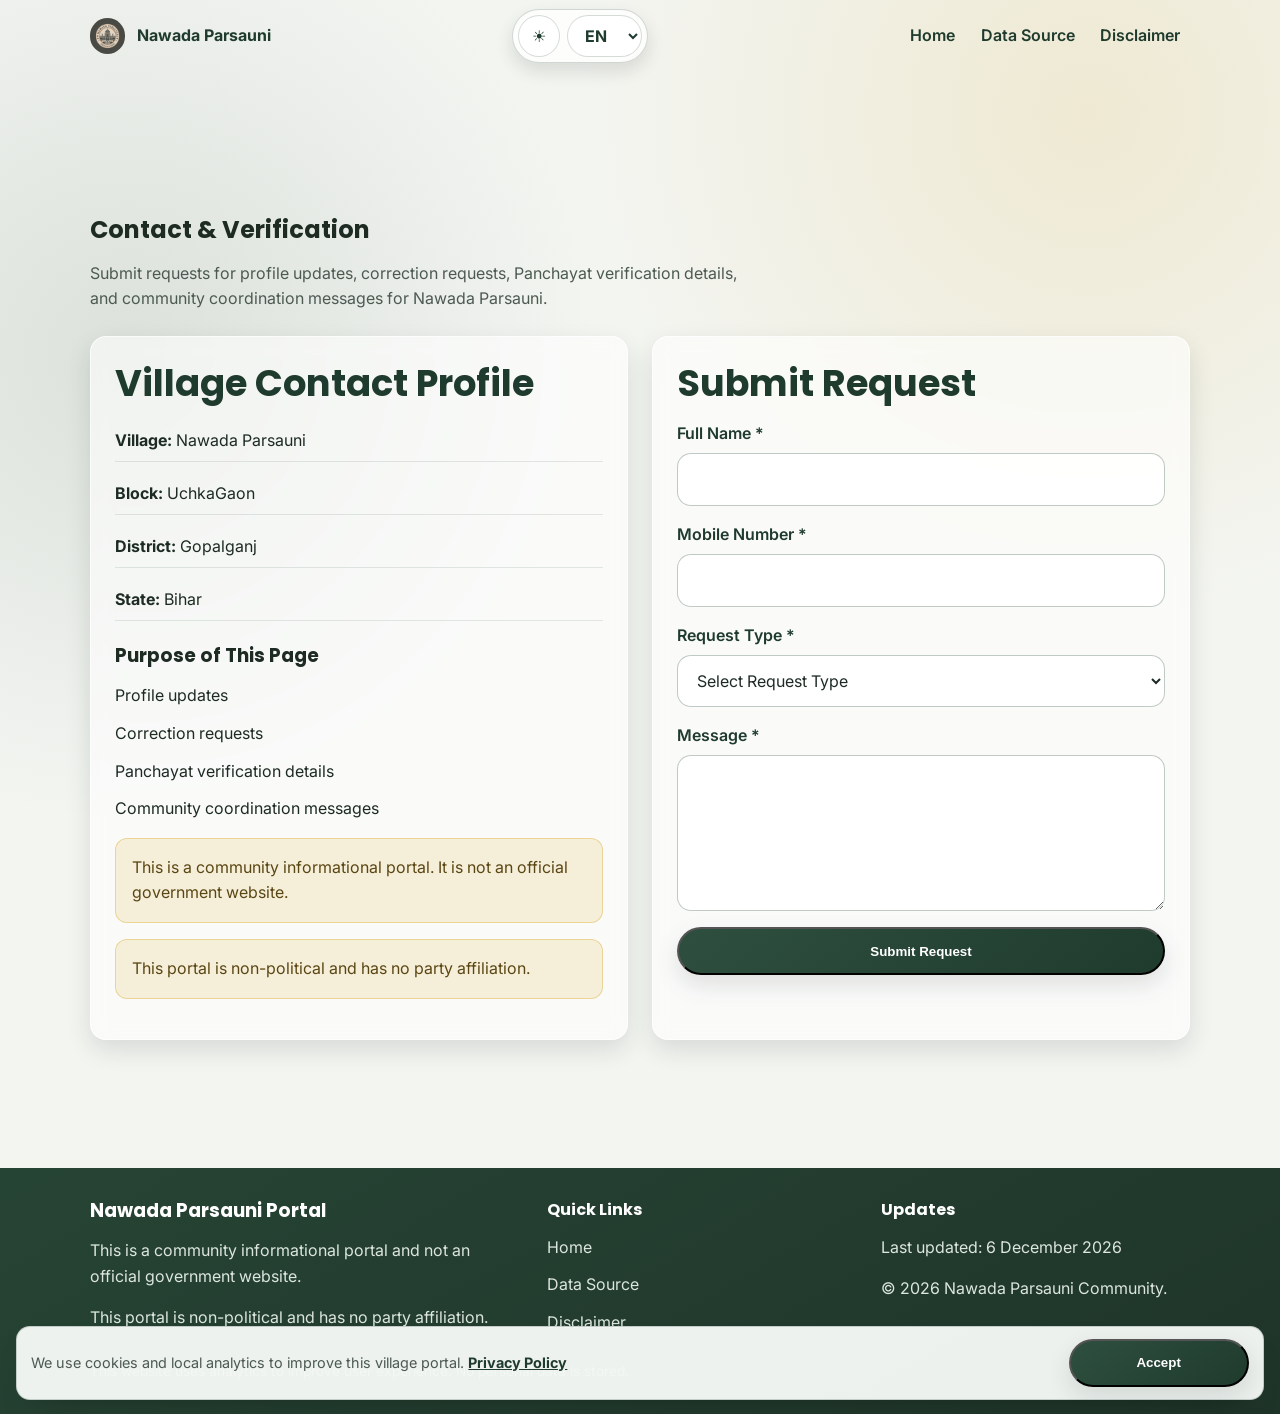
==== contact.html @ aa2d1af4 "Initial upload" ====
<!DOCTYPE html>
<html lang="en">
<head>
  <meta charset="UTF-8" />
  <meta name="viewport" content="width=device-width, initial-scale=1.0" />
  <meta name="description" content="Contact, verification and correction request page for Nawada Parsauni community portal." />
  <meta name="keywords" content="Nawada Parsauni contact, Gram Panchayat update form, UchkaGaon verification" />
  <meta name="author" content="Nawada Parsauni Community Portal" />
  <meta name="theme-color" content="#1f3b2d" />
  <meta property="og:type" content="website" />
  <meta property="og:title" content="Contact and Verification | Nawada Parsauni" />
  <meta property="og:description" content="Contact, verification and correction request page for Nawada Parsauni community portal." />
  <meta property="og:url" content="https://nawada-parsauni.vercel.app/contact.html" />
  <title>Contact and Verification | Nawada Parsauni</title>
  <link rel="manifest" href="manifest.json" />
  <link rel="icon" type="image/png" sizes="192x192" href="icons/icon-192.png" />
  <link rel="apple-touch-icon" href="icons/icon-192.png" />
  <link rel="preconnect" href="https://fonts.googleapis.com" />
  <link rel="preconnect" href="https://fonts.gstatic.com" crossorigin />
  <link href="https://fonts.googleapis.com/css2?family=Inter:wght@400;500;600;700;800&family=Poppins:wght@600;700;800&display=swap" rel="stylesheet" />
  <link rel="stylesheet" href="style.css" />
  <script async src="https://www.googletagmanager.com/gtag/js?id=G-BCLMPK5JNB"></script>
  <script defer src="analytics.js"></script>
</head>
<body class="page-shell loaded">
  <header class="site-header scrolled">
    <nav class="navbar container" aria-label="Main navigation">
      <a class="brand" href="index.html">
        <img class="brand-mark" src="icons/icon-192.png" alt="Nawada Parsauni logo" />
        <span class="brand-text">Nawada Parsauni</span>
      </a>
      <ul class="nav-links sub-nav">
        <li><a href="index.html">Home</a></li>
        <li><a href="datasource.html">Data Source</a></li>
        <li><a href="disclaimer.html">Disclaimer</a></li>
      </ul>
    </nav>
  </header>

  <main class="page-content">
    <section class="section reveal">
      <div class="container">
        <h1>Contact & Verification</h1>
        <p class="section-intro">
          Submit requests for profile updates, correction requests, Panchayat verification details,
          and community coordination messages for Nawada Parsauni.
        </p>

        <div class="contact-layout">
          <article class="glass-card contact-panel">
            <h2>Village Contact Profile</h2>
            <ul class="clean-list detail-list">
              <li><strong>Village:</strong> Nawada Parsauni</li>
              <li><strong>Block:</strong> UchkaGaon</li>
              <li><strong>District:</strong> Gopalganj</li>
              <li><strong>State:</strong> Bihar</li>
            </ul>
            <h3>Purpose of This Page</h3>
            <ul class="clean-list">
              <li>Profile updates</li>
              <li>Correction requests</li>
              <li>Panchayat verification details</li>
              <li>Community coordination messages</li>
            </ul>
            <p class="disclaimer-note">
              This is a community informational portal. It is not an official government website.
            </p>
            <p class="disclaimer-note">This portal is non-political and has no party affiliation.</p>
          </article>

          <article class="glass-card form-card">
            <h2>Submit Request</h2>
            <form
              id="contactRequestForm"
              action="https://formsubmit.co/infonawadaparsauni@gmail.com"
              method="POST"
              data-email-target="infonawadaparsauni@gmail.com"
              novalidate
            >
              <input type="hidden" name="_captcha" value="false" />
              <input type="hidden" name="_subject" value="Nawada Parsauni - Contact & Verification Request" />
              <input type="hidden" name="_template" value="table" />

              <div class="hp-field" aria-hidden="true">
                <label for="websiteField">Website</label>
                <input id="websiteField" name="_website" type="text" tabindex="-1" autocomplete="off" />
              </div>

              <div class="field">
                <label for="fullName">Full Name <span aria-hidden="true">*</span></label>
                <input id="fullName" name="full_name" type="text" required autocomplete="name" minlength="3" maxlength="80" />
              </div>

              <div class="field">
                <label for="mobileNumber">Mobile Number <span aria-hidden="true">*</span></label>
                <input id="mobileNumber" name="mobile_number" type="tel" inputmode="numeric" pattern="[6-9][0-9]{9}" maxlength="10" required autocomplete="tel-national" />
              </div>

              <div class="field">
                <label for="requestType">Request Type <span aria-hidden="true">*</span></label>
                <select id="requestType" name="request_type" required>
                  <option value="">Select Request Type</option>
                  <option value="Profile Update">Profile Update</option>
                  <option value="Correction Request">Correction Request</option>
                  <option value="Panchayat Verification">Panchayat Verification</option>
                </select>
              </div>

              <div class="field">
                <label for="message">Message <span aria-hidden="true">*</span></label>
                <textarea id="message" name="message" rows="5" required minlength="15" maxlength="1200"></textarea>
              </div>

              <button class="btn btn-primary submit-btn" type="submit">Submit Request</button>
              <p id="formStatus" class="form-status" aria-live="polite"></p>
            </form>
          </article>
        </div>
      </div>
    </section>
  </main>

  <footer class="site-footer">
    <div class="container footer-grid">
      <div>
        <h3>Nawada Parsauni Portal</h3>
        <p>This is a community informational portal and not an official government website.</p>
        <p>This portal is non-political and has no party affiliation.</p>
      </div>
      <div>
        <h4>Quick Links</h4>
        <ul class="clean-list">
          <li><a href="index.html">Home</a></li>
          <li><a href="datasource.html">Data Source</a></li>
          <li><a href="disclaimer.html">Disclaimer</a></li>
        </ul>
      </div>
      <div>
        <h4>Updates</h4>
        <p>Last updated: <span id="lastUpdated">March 2, 2026</span></p>
        <p>&copy; <span id="year"></span> Nawada Parsauni Community.</p>
      </div>
    </div>
      <p class="analytics-note container">This website uses analytics to improve user experience. No personal data is stored.</p>
  </footer>
  <script src="script.js"></script>
</body>
</html>
---- style.css ----
@import url("https://fonts.googleapis.com/css2?family=Noto+Nastaliq+Urdu:wght@400;600;700&family=Noto+Sans+Devanagari:wght@400;500;700;800&display=swap");

:root {
  --primary: #2e4f3f;
  --primary-dark: #1f3b2d;
  --accent: #d4a017;
  --bg: #f3f5f1;
  --surface: rgba(255, 255, 255, 0.6);
  --text: #1d2b23;
  --text-soft: #4c5a52;
  --border: rgba(46, 79, 63, 0.2);
  --shadow: 0 10px 24px rgba(19, 30, 24, 0.12);
  --radius-lg: 24px;
  --radius-md: 16px;
  --space-1: 0.5rem;
  --space-2: 0.75rem;
  --space-3: 1rem;
  --space-4: 1.5rem;
  --space-5: 2rem;
  --space-6: 3rem;
  --transition: 280ms ease;
  --ui-control-bg: rgba(255, 255, 255, 0.78);
  --ui-control-border: rgba(46, 79, 63, 0.22);
}

*,
*::before,
*::after {
  box-sizing: border-box;
}

html {
  scroll-behavior: smooth;
}

body {
  margin: 0;
  font-family: "Inter", sans-serif;
  font-size: 16px;
  line-height: 1.6;
  color: var(--text);
  background:
    radial-gradient(circle at 85% 8%, rgba(212, 160, 23, 0.14), transparent 30%),
    radial-gradient(circle at 10% 25%, rgba(46, 79, 63, 0.12), transparent 30%),
    var(--bg);
  opacity: 0;
  transform: translateY(12px);
  transition: opacity 500ms ease, transform 500ms ease, background-color 420ms ease, color 420ms ease;
  padding-bottom: 78px;
}

html[lang="hi"] body {
  font-family: "Noto Sans Devanagari", "Inter", sans-serif;
}

html[lang="ur"] body {
  font-family: "Noto Nastaliq Urdu", "Inter", sans-serif;
  line-height: 1.9;
}

html[lang="ur"] h1,
html[lang="ur"] h2,
html[lang="ur"] h3,
html[lang="ur"] h4 {
  font-family: "Noto Nastaliq Urdu", "Inter", sans-serif;
}

html[dir="rtl"] .navbar,
html[dir="rtl"] .nav-links,
html[dir="rtl"] .hero-cta,
html[dir="rtl"] .footer-grid,
html[dir="rtl"] .contact-layout,
html[dir="rtl"] .service-detail-grid,
html[dir="rtl"] .services-grid {
  direction: rtl;
}

html[dir="rtl"] .nav-links {
  padding-right: 0;
}

html[dir="rtl"] .detail-list,
html[dir="rtl"] .clean-list {
  padding-right: 1.2rem;
  padding-left: 0;
}

body.loaded {
  opacity: 1;
  transform: translateY(0);
}

h1,
h2,
h3,
h4 {
  margin: 0 0 var(--space-3);
  font-family: "Poppins", sans-serif;
  line-height: 1.2;
}

p {
  margin: 0 0 var(--space-3);
  color: var(--text-soft);
}

a {
  color: inherit;
}

.container {
  width: min(1100px, 92vw);
  margin-inline: auto;
}

.skip-link {
  position: absolute;
  left: -9999px;
  top: 0;
  background: #fff;
  color: #000;
  padding: 0.75rem 1rem;
  z-index: 1000;
}

.skip-link:focus {
  left: 0.5rem;
  top: 0.5rem;
}

.site-header {
  position: sticky;
  top: 0;
  z-index: 200;
  transition: background-color var(--transition), box-shadow var(--transition), border-color var(--transition);
}

.site-header.scrolled {
  background: rgba(243, 245, 241, 0.88);
  border-bottom: 1px solid var(--border);
  box-shadow: 0 8px 20px rgba(20, 35, 27, 0.08);
  backdrop-filter: blur(10px);
}

.navbar {
  min-height: 72px;
  display: flex;
  align-items: center;
  justify-content: space-between;
  gap: var(--space-3);
}

.brand {
  display: inline-flex;
  align-items: center;
  gap: var(--space-2);
  text-decoration: none;
  font-weight: 700;
}

.brand-mark {
  width: 2.2rem;
  height: 2.2rem;
  border-radius: 50%;
  display: block;
  object-fit: cover;
}

.brand-text {
  color: var(--primary-dark);
}

.menu-toggle {
  width: 48px;
  height: 48px;
  border: 1px solid var(--border);
  border-radius: 12px;
  background: rgba(255, 255, 255, 0.75);
  display: grid;
  gap: 5px;
  place-content: center;
  cursor: pointer;
}

.menu-toggle span {
  width: 18px;
  height: 2px;
  background: var(--primary-dark);
}

.desktop-nav {
  display: none;
}

.ui-controls {
  margin-left: auto;
  display: inline-flex;
  align-items: center;
  gap: 0.45rem;
}

.glass-control {
  padding: 0.3rem;
  border-radius: 999px;
  border: 1px solid var(--ui-control-border);
  background: var(--ui-control-bg);
  box-shadow: 0 8px 18px rgba(15, 26, 20, 0.12);
  backdrop-filter: blur(10px);
}

.theme-toggle {
  width: 42px;
  height: 42px;
  border: 1px solid var(--border);
  border-radius: 999px;
  background: rgba(255, 255, 255, 0.85);
  color: var(--primary-dark);
  display: grid;
  place-items: center;
  cursor: pointer;
  transition: transform 320ms ease, background-color 320ms ease, color 320ms ease, border-color 320ms ease;
}

.theme-toggle:hover,
.theme-toggle:focus-visible {
  transform: translateY(-1px);
}

.theme-icon {
  display: inline-block;
  font-size: 1rem;
  transition: transform 380ms ease;
}

.theme-toggle.dark .theme-icon {
  transform: rotate(200deg) scale(1.04);
}

.language-toggle {
  min-height: 42px;
  border-radius: 999px;
  border: 1px solid var(--border);
  background: rgba(255, 255, 255, 0.88);
  color: var(--primary-dark);
  font: inherit;
  font-weight: 700;
  padding: 0.4rem 0.8rem;
  cursor: pointer;
}

.install-btn {
  min-height: 42px;
  border-radius: 999px;
  border: 1px solid rgba(31, 59, 45, 0.24);
  background: #1f3b2d;
  color: #fff;
  font: inherit;
  font-size: 0.8rem;
  font-weight: 700;
  padding: 0.4rem 0.8rem;
  cursor: pointer;
  transition: transform 240ms ease, box-shadow 240ms ease;
}

.install-btn:hover,
.install-btn:focus-visible {
  transform: translateY(-1px);
  box-shadow: 0 10px 20px -12px rgba(31, 59, 45, 0.7);
}

[data-key],
[data-i18n] {
  transition: opacity 220ms ease, filter 220ms ease;
}

body.lang-switching [data-key],
body.lang-switching [data-i18n] {
  opacity: 0.14;
  filter: blur(0.25px);
}

.mobile-menu {
  position: fixed;
  top: 72px;
  right: 0;
  width: min(84vw, 360px);
  max-height: calc(100vh - 72px);
  overflow-y: auto;
  transform: translateX(110%);
  opacity: 0;
  pointer-events: none;
  background: rgba(243, 245, 241, 0.95);
  border-left: 1px solid var(--border);
  border-bottom-left-radius: 16px;
  backdrop-filter: blur(12px);
  transition: transform var(--transition), opacity var(--transition);
  box-shadow: -12px 18px 34px rgba(20, 35, 27, 0.14);
}

.mobile-menu.open {
  transform: translateX(0);
  opacity: 1;
  pointer-events: auto;
}

.nav-links {
  list-style: none;
  margin: 0;
  padding: 0;
}

.sub-nav {
  display: flex;
  gap: 0.4rem;
  flex-wrap: wrap;
}

.sub-nav a {
  display: inline-flex;
  align-items: center;
  min-height: 40px;
  padding: 0.25rem 0.6rem;
  text-decoration: none;
  border-radius: 10px;
  color: var(--primary-dark);
  font-weight: 600;
}

.sub-nav a:hover,
.sub-nav a:focus-visible {
  background: rgba(46, 79, 63, 0.12);
}

.mobile-menu .nav-links {
  padding: var(--space-2) var(--space-4) var(--space-4);
}

.mobile-menu a {
  display: block;
  min-height: 48px;
  padding: 0.85rem 0;
  text-decoration: none;
  border-bottom: 1px solid rgba(46, 79, 63, 0.08);
  font-weight: 600;
  color: var(--primary-dark);
}

.hero {
  position: relative;
  min-height: 100vh;
  padding: 6.5rem 0 3rem;
  overflow: hidden;
  background: linear-gradient(135deg, #f4f7f3 0%, #e7efe9 48%, #eef4ed 100%);
}

.hero-bg-shape {
  position: absolute;
  border-radius: 50%;
  filter: blur(2px);
  animation: float 11s ease-in-out infinite;
}

.shape-1 {
  width: 220px;
  height: 220px;
  background: rgba(212, 160, 23, 0.2);
  top: 15%;
  left: -60px;
}

.shape-2 {
  width: 260px;
  height: 260px;
  background: rgba(46, 79, 63, 0.17);
  right: -90px;
  top: 18%;
  animation-delay: 1s;
}

.shape-3 {
  width: 140px;
  height: 140px;
  background: rgba(212, 160, 23, 0.12);
  right: 12%;
  bottom: 8%;
  animation-delay: 2s;
}

.hero-content {
  position: relative;
  z-index: 1;
  text-align: center;
}

.eyebrow {
  margin-top: var(--space-6);
  color: var(--accent);
  font-weight: 700;
  text-transform: uppercase;
  letter-spacing: 0.08em;
  font-size: 0.8rem;
}

.hero h1 {
  margin-top: var(--space-3);
  font-size: clamp(2rem, 9vw, 3.7rem);
  color: var(--primary-dark);
}

.subtitle {
  max-width: 58ch;
  margin-inline: auto;
  font-size: clamp(1rem, 3.2vw, 1.15rem);
}

.hero-cta {
  display: flex;
  flex-direction: column;
  gap: var(--space-3);
  align-items: center;
  margin: var(--space-5) 0;
}

.btn {
  min-height: 48px;
  min-width: 180px;
  border-radius: 999px;
  padding: 0.8rem 1.5rem;
  display: inline-flex;
  align-items: center;
  justify-content: center;
  text-decoration: none;
  font-weight: 700;
  transition: transform var(--transition), box-shadow var(--transition), background-color var(--transition);
}

.btn:hover,
.btn:focus-visible {
  transform: translateY(-2px);
}

.btn-primary {
  color: #fff;
  background: linear-gradient(140deg, var(--primary), var(--primary-dark));
  box-shadow: var(--shadow);
}

.btn-outline {
  color: var(--primary-dark);
  border: 1px solid var(--primary);
  background: rgba(255, 255, 255, 0.7);
}

.scroll-indicator {
  display: inline-flex;
  flex-direction: column;
  align-items: center;
  text-decoration: none;
  font-weight: 600;
  color: var(--primary);
}

.dot {
  width: 8px;
  height: 8px;
  border-radius: 50%;
  background: var(--accent);
  margin-top: var(--space-2);
  animation: bounce 1.1s ease-in-out infinite;
}

.section {
  padding: var(--space-6) 0;
}

.search-section {
  padding-top: var(--space-4);
}

.search-panel {
  background: rgba(255, 255, 255, 0.7);
  border: 1px solid rgba(46, 79, 63, 0.15);
  border-radius: var(--radius-md);
  padding: var(--space-4);
  box-shadow: var(--shadow);
  backdrop-filter: blur(10px);
}

.search-label {
  display: inline-block;
  margin-bottom: var(--space-2);
  color: var(--primary-dark);
  font-weight: 700;
}

.search-input-wrap {
  position: relative;
}

.search-icon {
  position: absolute;
  left: 0.9rem;
  top: 50%;
  transform: translateY(-50%);
  opacity: 0.7;
}

.search-input {
  width: 100%;
  min-height: 52px;
  padding: 0.75rem 1rem 0.75rem 2.5rem;
  border-radius: 999px;
  border: 1px solid rgba(46, 79, 63, 0.25);
  background: rgba(255, 255, 255, 0.9);
  color: var(--text);
  font: inherit;
  outline: none;
  transition: border-color var(--transition), box-shadow var(--transition), background-color var(--transition);
}

.search-input:focus {
  border-color: var(--primary);
  box-shadow: 0 0 0 4px rgba(46, 79, 63, 0.14);
  background: #fff;
}

.search-meta {
  margin-top: var(--space-2);
  margin-bottom: 0;
  font-size: 0.92rem;
}

.search-result-count {
  margin-top: var(--space-2);
  margin-bottom: 0;
  font-size: 0.88rem;
  font-weight: 700;
  color: var(--primary);
}

.search-index-grid {
  margin-top: var(--space-3);
  display: grid;
  gap: 0.7rem;
}

.search-index-card {
  padding: 0.85rem 0.95rem;
  border-radius: 12px;
  border: 1px solid rgba(46, 79, 63, 0.18);
  background: rgba(255, 255, 255, 0.78);
  transition: transform var(--transition), box-shadow var(--transition), border-color var(--transition);
}

.search-index-card h3 {
  margin-bottom: 0.25rem;
  font-size: 1rem;
}

.search-index-card p {
  margin-bottom: 0;
  font-size: 0.9rem;
}

.search-index-card:hover {
  transform: translateY(-2px);
  border-color: rgba(46, 79, 63, 0.3);
  box-shadow: 0 10px 20px rgba(20, 35, 27, 0.1);
}

.search-no-results {
  display: none;
  margin-top: var(--space-2);
  color: #a22929;
  font-weight: 700;
}

.search-no-results.visible {
  display: block;
}

.searchable-card.search-hidden {
  display: none !important;
}

.notice-section {
  background: linear-gradient(180deg, rgba(212, 160, 23, 0.08), rgba(46, 79, 63, 0.04));
}

.notice-grid {
  display: grid;
  gap: var(--space-4);
}

.notice-card {
  background: var(--surface);
  border: 1px solid rgba(212, 160, 23, 0.25);
  border-radius: var(--radius-md);
  padding: var(--space-4);
  box-shadow: var(--shadow);
  opacity: 0;
  transform: translateY(18px);
}

.notice-section.in-view .notice-card {
  animation: notice-fade-up 520ms ease forwards;
}

.notice-section.in-view .notice-card:nth-child(2) {
  animation-delay: 90ms;
}

.notice-section.in-view .notice-card:nth-child(3) {
  animation-delay: 180ms;
}

.notice-section.in-view .notice-card:nth-child(4) {
  animation-delay: 270ms;
}

.notice-section.in-view .notice-card:nth-child(5) {
  animation-delay: 360ms;
}

.notice-head {
  display: flex;
  align-items: center;
  justify-content: space-between;
  gap: var(--space-2);
  margin-bottom: var(--space-2);
}

.notice-date {
  display: inline-flex;
  align-items: center;
  min-height: 30px;
  padding: 0.2rem 0.75rem;
  border-radius: 999px;
  font-size: 0.82rem;
  font-weight: 700;
  color: #7a5a10;
  background: rgba(212, 160, 23, 0.22);
  border: 1px solid rgba(212, 160, 23, 0.35);
}

.notice-card h3 {
  margin-bottom: var(--space-2);
}

.notice-card details summary {
  cursor: pointer;
  color: var(--primary);
  font-weight: 700;
}

.notice-download-btn {
  margin-top: var(--space-3);
  width: 100%;
  min-height: 46px;
}

.section h2 {
  font-size: clamp(1.5rem, 5.6vw, 2.3rem);
  color: var(--primary-dark);
}

.section-intro {
  max-width: 65ch;
}

.info-grid,
.stats-grid,
.services-grid,
.split-grid {
  display: grid;
  gap: var(--space-4);
}

.glass-card {
  border-radius: var(--radius-md);
  padding: var(--space-4);
  background: var(--surface);
  border: 1px solid rgba(255, 255, 255, 0.65);
  box-shadow: var(--shadow);
  backdrop-filter: blur(10px);
  transition: transform var(--transition), box-shadow var(--transition);
}

.glass-card:hover {
  transform: translateY(-4px);
  box-shadow: 0 16px 28px rgba(16, 28, 22, 0.16);
}

.stats-section {
  background: linear-gradient(180deg, rgba(46, 79, 63, 0.05), rgba(46, 79, 63, 0));
}

.counter {
  margin: 0;
  font-size: clamp(2rem, 8vw, 2.6rem);
  font-weight: 800;
  color: var(--primary-dark);
}

.service-card {
  text-align: center;
}

.service-link {
  text-decoration: none;
  color: inherit;
}

.icon {
  display: inline-block;
  font-size: 1.8rem;
  margin-bottom: var(--space-2);
  transition: transform var(--transition);
}

.service-card:hover .icon {
  transform: translateY(-3px) scale(1.05);
}

.clean-list {
  margin: 0;
  padding: 0;
  list-style: none;
}

.clean-list li {
  margin-bottom: var(--space-2);
}

.disclaimer-note {
  margin-top: var(--space-3);
  padding: var(--space-3);
  border-radius: 12px;
  background: rgba(212, 160, 23, 0.14);
  border: 1px solid rgba(212, 160, 23, 0.35);
  color: #5a4613;
}

.verification-card {
  border: 1px solid rgba(46, 79, 63, 0.25);
}

.badge {
  display: inline-block;
  margin-bottom: var(--space-4);
  padding: 0.45rem 0.85rem;
  border-radius: 999px;
  background: rgba(46, 79, 63, 0.12);
  color: var(--primary-dark);
  font-weight: 700;
}

.verification-grid {
  display: grid;
  gap: var(--space-4);
}

.seal-area {
  display: grid;
  gap: var(--space-3);
}

.placeholder {
  min-height: 72px;
  border: 1px dashed rgba(46, 79, 63, 0.45);
  border-radius: 12px;
  display: grid;
  place-items: center;
  font-weight: 600;
  color: var(--primary);
  background: rgba(255, 255, 255, 0.45);
}

.site-footer {
  margin-top: var(--space-5);
  padding: var(--space-5) 0;
  color: #e5ebe7;
  background: linear-gradient(150deg, #264434, #1f3429);
}

.footer-grid {
  display: grid;
  gap: var(--space-4);
}

.site-footer h3,
.site-footer h4 {
  color: #fff;
}

.site-footer p,
.site-footer a,
.site-footer li {
  color: #dce6df;
  text-decoration: none;
}

.analytics-note {
  margin-top: 0.75rem;
  margin-bottom: 0;
  font-size: 0.86rem;
  color: #dce6df;
}

.cookie-banner {
  position: fixed;
  left: 16px;
  right: 16px;
  bottom: 14px;
  z-index: 1200;
  display: flex;
  align-items: center;
  justify-content: space-between;
  gap: 12px;
  padding: 0.75rem 0.9rem;
  border-radius: 14px;
  border: 1px solid rgba(31, 59, 45, 0.2);
  background: rgba(244, 248, 245, 0.97);
  box-shadow: 0 14px 35px -24px rgba(0, 0, 0, 0.5);
  opacity: 0;
  transform: translateY(16px);
  pointer-events: none;
  transition: opacity 260ms ease, transform 260ms ease;
}

.cookie-banner p {
  margin: 0;
  font-size: 0.9rem;
}

.cookie-banner a {
  color: #1f3b2d;
  font-weight: 700;
}

.cookie-banner .cookie-accept-btn {
  flex: 0 0 auto;
  padding: 0.45rem 0.8rem;
}

.cookie-banner.visible {
  opacity: 1;
  transform: translateY(0);
  pointer-events: auto;
}

.site-footer a:hover,
.site-footer a:focus-visible {
  color: #fff;
}

body.dark-mode {
  --primary: #537a69;
  --primary-dark: #c4d8cc;
  --accent: #d9b86d;
  --bg: #121212;
  --surface: rgba(31, 38, 35, 0.72);
  --text: #edf2ee;
  --text-soft: #c4d0c8;
  --border: rgba(142, 173, 158, 0.32);
  --shadow: 0 12px 26px rgba(0, 0, 0, 0.36);
  --ui-control-bg: rgba(29, 34, 32, 0.9);
  --ui-control-border: rgba(142, 173, 158, 0.28);
  background:
    radial-gradient(circle at 85% 8%, rgba(217, 184, 109, 0.1), transparent 30%),
    radial-gradient(circle at 10% 25%, rgba(89, 122, 106, 0.17), transparent 32%),
    #121212;
}

body.dark-mode .site-header.scrolled {
  background: rgba(18, 18, 18, 0.9);
  border-bottom-color: var(--border);
  box-shadow: 0 9px 20px rgba(0, 0, 0, 0.32);
}

body.dark-mode .search-panel,
body.dark-mode .notice-card {
  background: rgba(28, 34, 31, 0.82);
  border-color: rgba(142, 173, 158, 0.24);
}

body.dark-mode .search-index-card {
  background: rgba(23, 29, 26, 0.9);
  border-color: rgba(142, 173, 158, 0.28);
}

body.dark-mode .nearby-card,
body.dark-mode .event-card {
  border-color: rgba(142, 173, 158, 0.3);
}

body.dark-mode .listing-card {
  border-color: rgba(142, 173, 158, 0.34);
}

body.dark-mode .listing-photo-placeholder {
  color: var(--text);
  background:
    linear-gradient(120deg, rgba(83, 122, 105, 0.26), rgba(217, 184, 109, 0.16)),
    rgba(29, 34, 32, 0.9);
}

body.dark-mode .listing-featured-badge {
  color: #f4dfab;
  background: rgba(122, 90, 16, 0.82);
  border-color: rgba(240, 220, 169, 0.3);
}

body.dark-mode .listing-disclaimer {
  color: var(--text-soft);
  background: rgba(83, 122, 105, 0.12);
  border-left-color: rgba(142, 173, 158, 0.62);
}

body.dark-mode .location-icon {
  background: rgba(142, 173, 158, 0.2);
}

body.dark-mode .event-date-badge {
  color: #f0dca9;
  background: rgba(217, 184, 109, 0.2);
  border-color: rgba(217, 184, 109, 0.4);
}

body.dark-mode .calendar-list::before {
  background: rgba(142, 173, 158, 0.32);
}

body.dark-mode .search-input {
  background: rgba(23, 28, 26, 0.92);
  border-color: rgba(142, 173, 158, 0.35);
  color: var(--text);
}

body.dark-mode .search-input:focus {
  box-shadow: 0 0 0 4px rgba(142, 173, 158, 0.16);
}

body.dark-mode .notice-date {
  color: #f0dca9;
  background: rgba(217, 184, 109, 0.2);
  border-color: rgba(217, 184, 109, 0.4);
}

body.dark-mode .hero {
  background: linear-gradient(135deg, #171a19 0%, #1c2320 52%, #151918 100%);
}

body.dark-mode .glass-card,
body.dark-mode .placeholder,
body.dark-mode .menu-toggle,
body.dark-mode .mobile-menu,
body.dark-mode .bottom-menu a,
body.dark-mode .field input,
body.dark-mode .field select,
body.dark-mode .field textarea {
  background: rgba(28, 34, 31, 0.82);
  border-color: rgba(142, 173, 158, 0.24);
  color: var(--text);
}

body.dark-mode .mobile-menu,
body.dark-mode .bottom-menu {
  background: rgba(19, 21, 20, 0.95);
}

body.dark-mode .btn-outline {
  color: var(--text);
  border-color: rgba(142, 173, 158, 0.45);
  background: rgba(29, 34, 32, 0.9);
}

body.dark-mode .site-footer {
  background: linear-gradient(150deg, #161d1a, #101513);
}

body.dark-mode .theme-toggle,
body.dark-mode .language-toggle {
  background: rgba(26, 31, 29, 0.9);
  color: var(--text);
  border-color: rgba(142, 173, 158, 0.35);
}

body.dark-mode .install-btn {
  background: rgba(26, 31, 29, 0.9);
  color: var(--text);
  border-color: rgba(142, 173, 158, 0.35);
}

body.dark-mode .cookie-banner {
  border-color: rgba(142, 173, 158, 0.3);
  background: rgba(16, 21, 19, 0.95);
}

body.dark-mode .cookie-banner a {
  color: #d8eadf;
}

body.dark-mode .brand-text,
body.dark-mode .desktop-nav a,
body.dark-mode .sub-nav a,
body.dark-mode .mobile-menu a,
body.dark-mode .menu-toggle span,
body.dark-mode .bottom-menu a {
  color: var(--text);
}

body.dark-mode .sub-nav a:hover,
body.dark-mode .sub-nav a:focus-visible,
body.dark-mode .desktop-nav a:hover,
body.dark-mode .desktop-nav a:focus-visible,
body.dark-mode .bottom-menu a:hover,
body.dark-mode .bottom-menu a:focus-visible {
  background: rgba(142, 173, 158, 0.16);
}

body.dark-mode .bottom-menu a.active {
  background: linear-gradient(140deg, #3c6754, #29483a);
  color: #fff;
}

.page-shell {
  min-height: 100vh;
  display: grid;
  grid-template-rows: auto 1fr auto;
}

.page-content {
  padding: 6rem 0 3rem;
}

.source-list article + article {
  margin-top: var(--space-4);
}

.source-link {
  color: var(--primary);
  word-break: break-word;
}

.map-card {
  padding: 0.75rem;
}

.map-frame {
  display: block;
  width: 100%;
  min-height: 320px;
  border: 0;
  border-radius: 14px;
}

.contact-layout {
  display: grid;
  gap: var(--space-4);
  margin-top: var(--space-4);
}

.service-page-head h1 {
  margin-bottom: var(--space-2);
  font-size: clamp(1.8rem, 6vw, 2.6rem);
}

.service-detail-grid {
  display: grid;
  gap: var(--space-4);
  margin-top: var(--space-4);
}

.service-detail-card {
  padding: 0;
  overflow: hidden;
}

.card-image {
  display: block;
  width: 100%;
  aspect-ratio: 16 / 10;
  object-fit: cover;
}

.ad-showcase-card {
  display: grid;
  gap: clamp(1rem, 2.4vw, 1.5rem);
  align-items: center;
  padding: clamp(0.85rem, 2vw, 1.1rem);
}

.ad-showcase-media {
  min-width: 0;
}

.ad-showcase-image {
  display: block;
  width: 100%;
  max-height: min(78vh, 900px);
  aspect-ratio: auto;
  object-fit: contain;
  object-position: center;
  margin-inline: auto;
  border-radius: 18px;
  background: linear-gradient(180deg, rgba(46, 79, 63, 0.04), rgba(46, 79, 63, 0.01));
}

.ad-showcase-content {
  min-width: 0;
}

.ad-showcase-content h3 {
  margin-bottom: 0.75rem;
  color: var(--primary-dark);
}

.ad-showcase-content p:last-of-type {
  margin-bottom: 1rem;
}

.ad-showcase-label {
  display: inline-flex;
  margin-bottom: 0.85rem;
  padding: 0.35rem 0.8rem;
  border-radius: 999px;
  background: rgba(212, 160, 23, 0.14);
  border: 1px solid rgba(212, 160, 23, 0.25);
  color: #8a6510;
  font-size: 0.78rem;
  font-weight: 800;
  letter-spacing: 0.06em;
  text-transform: uppercase;
}

.ad-showcase-email {
  display: inline-flex;
  align-items: center;
  min-height: 46px;
  padding: 0.7rem 1rem;
  border-radius: 999px;
  background: linear-gradient(140deg, var(--primary), var(--primary-dark));
  color: #fff;
  text-decoration: none;
  font-weight: 700;
  box-shadow: 0 16px 28px -18px rgba(31, 59, 45, 0.8);
  transition: transform var(--transition), box-shadow var(--transition);
}

.ad-showcase-email:hover,
.ad-showcase-email:focus-visible {
  transform: translateY(-1px);
  box-shadow: 0 18px 30px -18px rgba(31, 59, 45, 0.9);
}

.card-content {
  padding: var(--space-4);
}

.card-content h2 {
  margin-bottom: var(--space-2);
  font-size: clamp(1.2rem, 4.6vw, 1.45rem);
}

.type-badge {
  display: inline-flex;
  align-items: center;
  border-radius: 999px;
  padding: 0.35rem 0.85rem;
  font-size: 0.78rem;
  font-weight: 800;
  letter-spacing: 0.02em;
  text-transform: uppercase;
}

.badge-govt {
  color: #165d2f;
  background: rgba(47, 158, 68, 0.2);
  border: 1px solid rgba(47, 158, 68, 0.4);
}

.badge-private {
  color: #134f9b;
  background: rgba(33, 114, 229, 0.18);
  border: 1px solid rgba(33, 114, 229, 0.35);
}

.badge-religious {
  color: #765100;
  background: rgba(212, 160, 23, 0.22);
  border: 1px solid rgba(212, 160, 23, 0.38);
}

.badge-emergency {
  color: #8d1e1e;
  background: rgba(220, 53, 69, 0.2);
  border: 1px solid rgba(220, 53, 69, 0.4);
}

.meta-icon {
  display: inline-block;
  margin-right: 0.2rem;
  animation: icon-pulse 2.6s ease-in-out infinite;
}

.map-btn {
  margin-top: var(--space-2);
  width: 100%;
  min-height: 52px;
}

.nearby-grid {
  display: grid;
  gap: var(--space-4);
  margin-top: var(--space-4);
}

.nearby-card {
  border-radius: 18px;
  border: 1px solid rgba(46, 79, 63, 0.2);
  position: relative;
  overflow: hidden;
  opacity: 0;
  transform: translateY(18px);
}

.nearby-card::before {
  content: "";
  position: absolute;
  left: 0;
  right: 0;
  top: 0;
  height: 4px;
}

.reveal.in-view .nearby-card {
  animation: reveal-up 520ms ease forwards;
}

.reveal.in-view .nearby-card:nth-child(2) {
  animation-delay: 80ms;
}

.reveal.in-view .nearby-card:nth-child(3) {
  animation-delay: 160ms;
}

.reveal.in-view .nearby-card:nth-child(4) {
  animation-delay: 240ms;
}

.nearby-police::before {
  background: linear-gradient(90deg, #1d64d7, #3d82f1);
}

.nearby-hospital::before {
  background: linear-gradient(90deg, #c92d39, #ec4d5a);
}

.nearby-bank::before {
  background: linear-gradient(90deg, #1f7a3b, #3c9e59);
}

.nearby-railway::before {
  background: linear-gradient(90deg, #b68718, #d9a72c);
}

.location-icon {
  display: inline-grid;
  place-items: center;
  width: 2.9rem;
  height: 2.9rem;
  border-radius: 12px;
  margin-bottom: var(--space-2);
  font-size: 1.35rem;
  background: rgba(46, 79, 63, 0.1);
}

.location-badge {
  margin-bottom: var(--space-2);
}

.badge-police {
  color: #134f9b;
  background: rgba(33, 114, 229, 0.18);
  border: 1px solid rgba(33, 114, 229, 0.35);
}

.badge-hospital {
  color: #8d1e1e;
  background: rgba(220, 53, 69, 0.2);
  border: 1px solid rgba(220, 53, 69, 0.38);
}

.badge-bank {
  color: #165d2f;
  background: rgba(47, 158, 68, 0.2);
  border: 1px solid rgba(47, 158, 68, 0.4);
}

.badge-railway {
  color: #7a5a10;
  background: rgba(212, 160, 23, 0.22);
  border: 1px solid rgba(212, 160, 23, 0.35);
}

.village-calendar .section-intro {
  margin-bottom: var(--space-2);
}

.calendar-month {
  margin-bottom: var(--space-3);
  font-weight: 800;
  color: var(--primary-dark);
  letter-spacing: 0.02em;
}

.calendar-list {
  display: grid;
  gap: var(--space-3);
}

.event-card {
  border-radius: 18px;
  border: 1px solid rgba(46, 79, 63, 0.2);
  display: grid;
  gap: var(--space-2);
  opacity: 0;
  transform: translateY(18px);
}

.reveal.in-view .event-card {
  animation: reveal-up 520ms ease forwards;
}

.reveal.in-view .event-card:nth-child(2) {
  animation-delay: 70ms;
}

.reveal.in-view .event-card:nth-child(3) {
  animation-delay: 140ms;
}

.reveal.in-view .event-card:nth-child(4) {
  animation-delay: 210ms;
}

.reveal.in-view .event-card:nth-child(5) {
  animation-delay: 280ms;
}

.event-date-badge {
  justify-self: start;
  display: inline-flex;
  align-items: center;
  min-height: 34px;
  padding: 0.25rem 0.8rem;
  border-radius: 999px;
  font-size: 0.82rem;
  font-weight: 800;
  color: #7a5a10;
  background: rgba(212, 160, 23, 0.22);
  border: 1px solid rgba(212, 160, 23, 0.35);
}

.event-content h3 {
  margin-bottom: var(--space-2);
}

.event-badge {
  margin-bottom: var(--space-2);
}

.event-gramsabha {
  color: #134f9b;
  background: rgba(33, 114, 229, 0.18);
  border: 1px solid rgba(33, 114, 229, 0.35);
}

.event-festival {
  color: #7a5a10;
  background: rgba(212, 160, 23, 0.22);
  border: 1px solid rgba(212, 160, 23, 0.35);
}

.event-school {
  color: #5c2ca2;
  background: rgba(116, 63, 191, 0.2);
  border: 1px solid rgba(116, 63, 191, 0.35);
}

.event-health {
  color: #8d1e1e;
  background: rgba(220, 53, 69, 0.2);
  border: 1px solid rgba(220, 53, 69, 0.38);
}

.emergency-grid .emergency-card {
  border: 1px solid rgba(220, 53, 69, 0.28);
}

.election-help {
  border-color: rgba(212, 160, 23, 0.35);
}

.service-overview-grid .map-btn + .map-btn {
  margin-top: 0.6rem;
}

.local-listings-section {
  background: linear-gradient(180deg, rgba(46, 79, 63, 0.06), rgba(46, 79, 63, 0.01));
}

.listing-grid {
  display: grid;
  gap: var(--space-4);
  margin-top: var(--space-4);
}

.listing-card {
  padding: 0;
  overflow: hidden;
  position: relative;
  border: 1px solid rgba(46, 79, 63, 0.2);
}

.listing-featured-badge {
  position: absolute;
  top: 0.8rem;
  left: 0.8rem;
  z-index: 1;
  display: inline-flex;
  align-items: center;
  min-height: 30px;
  border-radius: 999px;
  padding: 0.2rem 0.7rem;
  font-size: 0.72rem;
  font-weight: 800;
  letter-spacing: 0.02em;
  color: #7a5a10;
  background: rgba(212, 160, 23, 0.94);
  border: 1px solid rgba(122, 90, 16, 0.28);
}

.listing-photo {
  display: block;
  width: 100%;
  aspect-ratio: 16 / 9;
  object-fit: cover;
  background: rgba(46, 79, 63, 0.08);
}

.listing-photo-placeholder {
  display: grid;
  place-items: center;
  color: var(--primary-dark);
  font-weight: 700;
  font-size: 0.92rem;
  background:
    linear-gradient(120deg, rgba(46, 79, 63, 0.12), rgba(212, 160, 23, 0.1)),
    rgba(255, 255, 255, 0.75);
}

.listing-content {
  padding: var(--space-4);
}

.listing-content h3 {
  margin-bottom: var(--space-2);
}

.listing-content p:last-child {
  margin-bottom: 0;
}

.listing-badge-category {
  color: #134f9b;
  background: rgba(33, 114, 229, 0.14);
  border: 1px solid rgba(33, 114, 229, 0.3);
}

.listing-disclaimer {
  margin-top: var(--space-4);
  margin-bottom: 0;
  padding: 0.65rem 0.9rem;
  border-left: 4px solid rgba(46, 79, 63, 0.6);
  border-radius: 10px;
  background: rgba(46, 79, 63, 0.07);
  font-size: 0.92rem;
  color: var(--text-soft);
}

.contact-panel h3 {
  margin-top: var(--space-4);
}

.detail-list li {
  padding: 0.45rem 0;
  border-bottom: 1px solid rgba(46, 79, 63, 0.12);
}

.form-card form {
  display: grid;
  gap: var(--space-3);
}

.field {
  display: grid;
  gap: 0.4rem;
}

.field label {
  color: var(--primary-dark);
  font-weight: 600;
}

.field input,
.field select,
.field textarea {
  width: 100%;
  min-height: 52px;
  border-radius: 14px;
  border: 1px solid rgba(46, 79, 63, 0.3);
  background: rgba(255, 255, 255, 0.9);
  color: var(--text);
  font: inherit;
  padding: 0.8rem 0.95rem;
  outline: none;
  transition: border-color var(--transition), box-shadow var(--transition);
}

.field textarea {
  min-height: 120px;
  resize: vertical;
}

.field input:focus,
.field select:focus,
.field textarea:focus {
  border-color: var(--primary);
  box-shadow: 0 0 0 3px rgba(46, 79, 63, 0.16);
}

.submit-btn {
  width: 100%;
}

.hp-field {
  position: absolute;
  left: -10000px;
  width: 1px;
  height: 1px;
  overflow: hidden;
}

.form-status {
  margin: 0;
  min-height: 1.4rem;
  font-weight: 600;
}

.form-status.success {
  color: #1f5a3e;
}

.form-status.error {
  color: #a22929;
}

.bottom-menu {
  position: fixed;
  bottom: 0;
  left: 0;
  right: 0;
  z-index: 250;
  display: flex;
  gap: 0.25rem;
  overflow-x: auto;
  padding: 0.45rem 0.4rem calc(0.45rem + env(safe-area-inset-bottom));
  background: rgba(243, 245, 241, 0.95);
  border-top: 1px solid var(--border);
  backdrop-filter: blur(10px);
}

.bottom-menu a {
  flex: 0 0 auto;
  min-height: 48px;
  min-width: 92px;
  padding: 0.75rem 0.8rem;
  border-radius: 10px;
  text-decoration: none;
  color: var(--primary-dark);
  font-weight: 700;
  font-size: 0.9rem;
  text-align: center;
  background: rgba(255, 255, 255, 0.8);
  border: 1px solid rgba(46, 79, 63, 0.15);
}

.bottom-menu a:hover,
.bottom-menu a:focus-visible {
  background: rgba(46, 79, 63, 0.12);
}

.bottom-menu a.active {
  background: linear-gradient(140deg, #2e4f3f, #1f3b2d);
  color: #fff;
}

.reveal {
  opacity: 0;
  transform: translateY(20px);
  transition: opacity 500ms ease, transform 500ms ease;
}

.reveal.in-view {
  opacity: 1;
  transform: translateY(0);
}

@media (min-width: 768px) {
  body {
    padding-bottom: 0;
  }

  .menu-toggle,
  .mobile-menu {
    display: none;
  }

  .bottom-menu {
    display: none;
  }

  .desktop-nav {
    display: flex;
    gap: var(--space-3);
    align-items: center;
  }

  .ui-controls {
    margin-left: 0;
    margin-right: var(--space-2);
  }

  .desktop-nav a {
    text-decoration: none;
    color: var(--primary-dark);
    min-height: 42px;
    padding: 0.4rem 0.75rem;
    border-radius: 10px;
    font-weight: 600;
  }

  .desktop-nav a:hover,
  .desktop-nav a:focus-visible {
    background: rgba(46, 79, 63, 0.12);
  }

  .hero-cta {
    flex-direction: row;
    justify-content: center;
  }

  .info-grid,
  .stats-grid {
    grid-template-columns: repeat(2, minmax(0, 1fr));
  }

  .notice-grid {
    grid-template-columns: repeat(2, minmax(0, 1fr));
  }

  .search-index-grid {
    grid-template-columns: repeat(2, minmax(0, 1fr));
  }

  .nearby-grid {
    grid-template-columns: repeat(2, minmax(0, 1fr));
  }

  .listing-grid {
    grid-template-columns: repeat(2, minmax(0, 1fr));
  }

  .calendar-list {
    position: relative;
    gap: var(--space-4);
  }

  .calendar-list::before {
    content: "";
    position: absolute;
    left: 84px;
    top: 10px;
    bottom: 10px;
    width: 2px;
    background: rgba(46, 79, 63, 0.22);
  }

  .event-card {
    grid-template-columns: 150px 1fr;
    align-items: start;
  }

  .event-date-badge {
    justify-self: center;
    position: relative;
    z-index: 1;
  }

  .services-grid {
    grid-template-columns: repeat(3, minmax(0, 1fr));
  }

  .split-grid,
  .verification-grid,
  .contact-layout {
    grid-template-columns: repeat(2, minmax(0, 1fr));
  }

  .ad-showcase-card {
    grid-template-columns: minmax(0, 1.05fr) minmax(0, 0.95fr);
  }

  .ad-showcase-card.reverse-layout {
    grid-template-columns: minmax(0, 0.95fr) minmax(0, 1.05fr);
  }

  .ad-showcase-card.reverse-layout .ad-showcase-media {
    order: 2;
  }

  .ad-showcase-card.reverse-layout .ad-showcase-content {
    order: 1;
  }

  .service-detail-grid {
    grid-template-columns: repeat(2, minmax(0, 1fr));
  }

  .service-overview-grid {
    grid-template-columns: repeat(2, minmax(0, 1fr));
  }

  .footer-grid {
    grid-template-columns: 1.4fr 1fr 1fr;
  }

  .submit-btn {
    width: auto;
  }
}

@media (min-width: 1024px) {
  .info-grid,
  .stats-grid {
    grid-template-columns: repeat(4, minmax(0, 1fr));
  }

  .notice-grid {
    grid-template-columns: repeat(3, minmax(0, 1fr));
  }

  .search-index-grid {
    grid-template-columns: repeat(4, minmax(0, 1fr));
  }

  .nearby-grid {
    grid-template-columns: repeat(4, minmax(0, 1fr));
  }

  .listing-grid {
    grid-template-columns: repeat(3, minmax(0, 1fr));
  }

  .service-detail-grid {
    grid-template-columns: repeat(3, minmax(0, 1fr));
  }

  .service-overview-grid {
    grid-template-columns: repeat(3, minmax(0, 1fr));
  }

  .emergency-grid .election-help {
    grid-column: span 3;
  }
}

@media (max-width: 640px) {
  .cookie-banner {
    flex-direction: column;
    align-items: flex-start;
  }

  .cookie-banner .cookie-accept-btn {
    width: 100%;
  }

}

@keyframes float {
  0%,
  100% {
    transform: translateY(0);
  }
  50% {
    transform: translateY(-14px);
  }
}

@keyframes bounce {
  0%,
  100% {
    transform: translateY(0);
    opacity: 0.8;
  }
  50% {
    transform: translateY(6px);
    opacity: 1;
  }
}

@keyframes icon-pulse {
  0%,
  100% {
    transform: translateY(0);
    opacity: 1;
  }
  50% {
    transform: translateY(-2px);
    opacity: 0.8;
  }
}

@keyframes notice-fade-up {
  from {
    opacity: 0;
    transform: translateY(18px);
  }
  to {
    opacity: 1;
    transform: translateY(0);
  }
}

@keyframes reveal-up {
  from {
    opacity: 0;
    transform: translateY(18px);
  }
  to {
    opacity: 1;
    transform: translateY(0);
  }
}
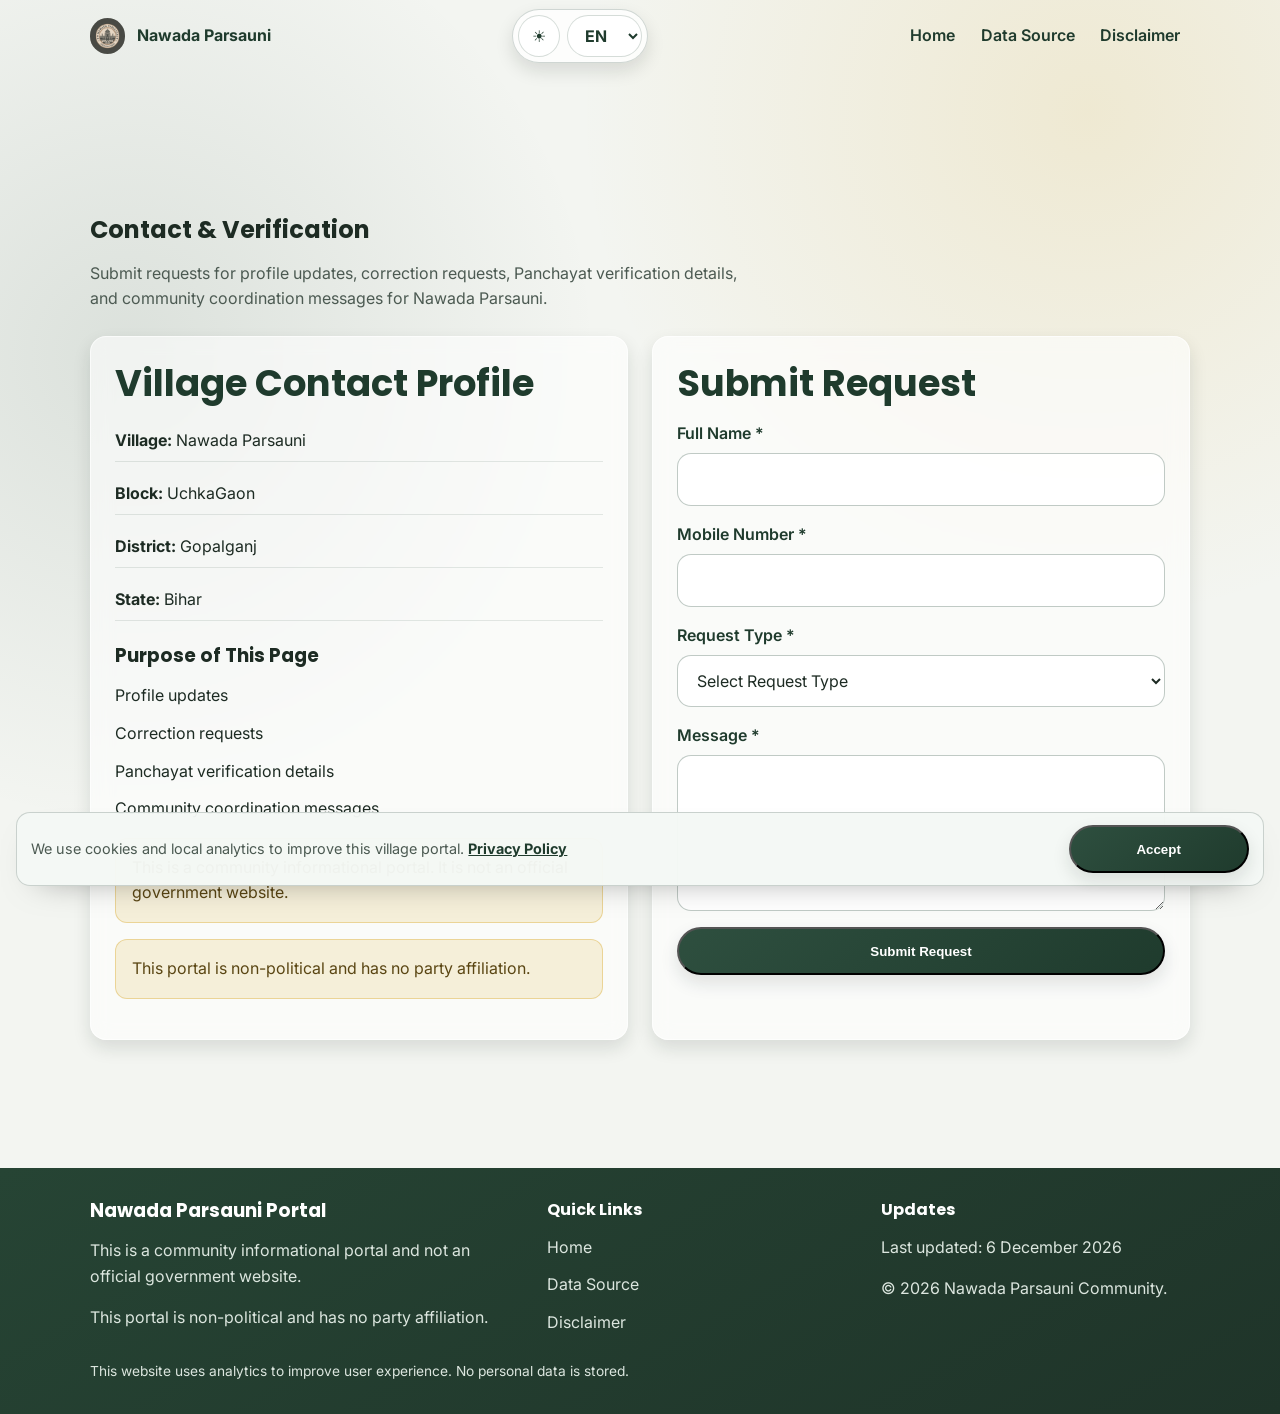
==== commit eec2ae4b: "Fixed the slow webpage respone" ====
--- a/contact.html
+++ b/contact.html
@@ -1,4 +1,4 @@
-<!DOCTYPE html>
+﻿<!DOCTYPE html>
 <html lang="en">
 <head>
   <meta charset="UTF-8" />
@@ -17,16 +17,16 @@
   <link rel="apple-touch-icon" href="icons/icon-192.png" />
   <link rel="preconnect" href="https://fonts.googleapis.com" />
   <link rel="preconnect" href="https://fonts.gstatic.com" crossorigin />
-  <link href="https://fonts.googleapis.com/css2?family=Inter:wght@400;500;600;700;800&family=Poppins:wght@600;700;800&display=swap" rel="stylesheet" />
+  <link href="https://fonts.googleapis.com/css2?family=Inter:wght@400;600;700&family=Poppins:wght@600;700&display=swap" rel="stylesheet" />
   <link rel="stylesheet" href="style.css" />
-  <script async src="https://www.googletagmanager.com/gtag/js?id=G-BCLMPK5JNB"></script>
+  <script async src="https://www.googletagmanager.com/gtag/js?id=G-DKXYLMYQXK"></script>
   <script defer src="analytics.js"></script>
 </head>
 <body class="page-shell loaded">
   <header class="site-header scrolled">
     <nav class="navbar container" aria-label="Main navigation">
       <a class="brand" href="index.html">
-        <img class="brand-mark" src="icons/icon-192.png" alt="Nawada Parsauni logo" />
+        <img class="brand-mark" src="icons/icon-192.png" alt="Nawada Parsauni logo" width="40" height="40" decoding="async" />
         <span class="brand-text">Nawada Parsauni</span>
       </a>
       <ul class="nav-links sub-nav">
@@ -143,7 +143,7 @@
     </div>
       <p class="analytics-note container">This website uses analytics to improve user experience. No personal data is stored.</p>
   </footer>
-  <script src="script.js"></script>
+  <script src="script.js" defer></script>
 </body>
 </html>
 
--- a/style.css
+++ b/style.css
@@ -1,5 +1,3 @@
-@import url("https://fonts.googleapis.com/css2?family=Noto+Nastaliq+Urdu:wght@400;600;700&family=Noto+Sans+Devanagari:wght@400;500;700;800&display=swap");
-
 :root {
   --primary: #2e4f3f;
   --primary-dark: #1f3b2d;
@@ -9,7 +7,7 @@
   --text: #1d2b23;
   --text-soft: #4c5a52;
   --border: rgba(46, 79, 63, 0.2);
-  --shadow: 0 10px 24px rgba(19, 30, 24, 0.12);
+  --shadow: 0 8px 18px rgba(19, 30, 24, 0.12);
   --radius-lg: 24px;
   --radius-md: 16px;
   --space-1: 0.5rem;
@@ -43,9 +41,7 @@
     radial-gradient(circle at 85% 8%, rgba(212, 160, 23, 0.14), transparent 30%),
     radial-gradient(circle at 10% 25%, rgba(46, 79, 63, 0.12), transparent 30%),
     var(--bg);
-  opacity: 0;
-  transform: translateY(12px);
-  transition: opacity 500ms ease, transform 500ms ease, background-color 420ms ease, color 420ms ease;
+  transition: background-color 420ms ease, color 420ms ease;
   padding-bottom: 78px;
 }
 
@@ -83,11 +79,6 @@
 html[dir="rtl"] .clean-list {
   padding-right: 1.2rem;
   padding-left: 0;
-}
-
-body.loaded {
-  opacity: 1;
-  transform: translateY(0);
 }
 
 h1,
@@ -471,6 +462,8 @@
 
 .section {
   padding: var(--space-6) 0;
+  content-visibility: auto;
+  contain-intrinsic-size: 1px 800px;
 }
 
 .search-section {
@@ -587,6 +580,488 @@
   background: linear-gradient(180deg, rgba(212, 160, 23, 0.08), rgba(46, 79, 63, 0.04));
 }
 
+.section-head {
+  display: flex;
+  flex-direction: column;
+  gap: var(--space-3);
+  align-items: flex-start;
+  justify-content: space-between;
+  margin-bottom: var(--space-4);
+}
+
+.section-head.center {
+  text-align: center;
+  align-items: center;
+}
+
+.quick-contact {
+  background: linear-gradient(180deg, rgba(46, 79, 63, 0.05), rgba(46, 79, 63, 0));
+}
+
+.contact-grid {
+  display: grid;
+  gap: var(--space-4);
+  grid-template-columns: repeat(1, minmax(0, 1fr));
+  margin-top: var(--space-4);
+}
+
+.contact-card {
+  text-align: center;
+  padding: var(--space-4);
+  border-radius: var(--radius-md);
+  background: var(--surface);
+  border: 1px solid rgba(46, 79, 63, 0.2);
+  box-shadow: var(--shadow);
+  transition: transform var(--transition), box-shadow var(--transition);
+}
+
+.contact-card:hover,
+.contact-card:focus-within {
+  transform: translateY(-4px);
+  box-shadow: 0 16px 28px rgba(16, 28, 22, 0.18);
+}
+
+.contact-icon {
+  width: 56px;
+  height: 56px;
+  border-radius: 16px;
+  margin: 0 auto var(--space-3);
+  display: grid;
+  place-items: center;
+  font-size: 1.6rem;
+  background: rgba(46, 79, 63, 0.12);
+  color: var(--primary-dark);
+}
+
+.contact-card h3 {
+  margin-bottom: var(--space-2);
+}
+
+.contact-link {
+  display: inline-block;
+  font-weight: 700;
+  color: var(--primary-dark);
+  text-decoration: none;
+  word-break: break-word;
+}
+
+.contact-link:hover,
+.contact-link:focus-visible {
+  color: var(--primary);
+}
+
+.contact-meta {
+  margin-bottom: 0;
+  font-size: 0.9rem;
+}
+
+.contact-cta {
+  margin-top: var(--space-4);
+  display: flex;
+  justify-content: center;
+}
+
+.contact-cta .btn {
+  min-width: 220px;
+  transition: transform 260ms ease, box-shadow 260ms ease;
+}
+
+.contact-cta .btn:hover,
+.contact-cta .btn:focus-visible {
+  transform: translateY(-2px) scale(1.01);
+  box-shadow: 0 18px 30px -18px rgba(31, 59, 45, 0.9);
+}
+
+.feedback-section {
+  background: linear-gradient(180deg, rgba(46, 79, 63, 0.04), rgba(46, 79, 63, 0));
+}
+
+.feedback-card {
+  max-width: 720px;
+  margin: 0 auto;
+  padding: clamp(1.25rem, 3vw, 2rem);
+  border-radius: var(--radius-lg);
+  background: var(--surface);
+  border: 1px solid rgba(46, 79, 63, 0.2);
+  box-shadow: var(--shadow);
+  display: grid;
+  gap: var(--space-3);
+  text-align: center;
+  justify-items: center;
+}
+
+.feedback-icon {
+  width: 58px;
+  height: 58px;
+  border-radius: 18px;
+  display: grid;
+  place-items: center;
+  font-size: 1.6rem;
+  background: rgba(46, 79, 63, 0.12);
+  color: var(--primary-dark);
+}
+
+.feedback-content h2 {
+  margin-bottom: 0.35rem;
+}
+
+.feedback-content p {
+  margin-bottom: 0;
+}
+
+.star-row {
+  display: inline-flex;
+  gap: 0.3rem;
+}
+
+.star-btn {
+  border: none;
+  background: none;
+  font-size: 1.7rem;
+  color: rgba(212, 160, 23, 0.55);
+  cursor: pointer;
+  transition: transform 180ms ease, color 180ms ease;
+}
+
+.star-btn:hover,
+.star-btn:focus-visible {
+  transform: scale(1.08);
+  color: #d4a017;
+}
+
+.star-btn.active {
+  color: #d4a017;
+}
+
+.star-btn.is-clicked {
+  transform: scale(0.94);
+}
+
+.rating-thanks {
+  margin: 0;
+  min-height: 1.2rem;
+  font-weight: 600;
+  color: #1f5a3e;
+}
+
+.rating-modal {
+  position: fixed;
+  inset: 0;
+  background: rgba(12, 16, 14, 0.6);
+  display: grid;
+  place-items: center;
+  opacity: 0;
+  pointer-events: none;
+  transition: opacity 220ms ease;
+  z-index: 1500;
+  padding: 1.5rem;
+}
+
+.rating-modal.open {
+  opacity: 1;
+  pointer-events: auto;
+}
+
+.rating-modal-card {
+  width: min(420px, 92vw);
+  position: relative;
+  background: rgba(255, 255, 255, 0.96);
+  border-radius: 20px;
+  padding: 1.2rem;
+  box-shadow: 0 22px 42px rgba(0, 0, 0, 0.28);
+  display: grid;
+  gap: 0.9rem;
+  text-align: center;
+}
+
+.rating-stars {
+  display: inline-flex;
+  justify-content: center;
+  gap: 0.35rem;
+}
+
+.rating-star {
+  border: none;
+  background: none;
+  font-size: 2rem;
+  color: rgba(212, 160, 23, 0.4);
+  cursor: pointer;
+  transition: transform 180ms ease, color 180ms ease;
+}
+
+.rating-star:hover,
+.rating-star:focus-visible,
+.rating-star.active {
+  transform: scale(1.08);
+  color: #d4a017;
+}
+
+.rating-submit {
+  width: 100%;
+  border-radius: 14px;
+}
+
+.rating-submit:disabled {
+  opacity: 0.6;
+  cursor: not-allowed;
+  box-shadow: none;
+}
+
+.rating-close {
+  position: absolute;
+  top: 16px;
+  right: 16px;
+  width: 38px;
+  height: 38px;
+  border-radius: 50%;
+  border: none;
+  background: rgba(255, 255, 255, 0.9);
+  color: #1f3b2d;
+  font-size: 1.3rem;
+  cursor: pointer;
+  box-shadow: 0 10px 20px rgba(0, 0, 0, 0.2);
+}
+
+.testimonials-section {
+  background: linear-gradient(180deg, rgba(212, 160, 23, 0.05), rgba(46, 79, 63, 0));
+}
+
+.testimonials-grid {
+  display: grid;
+  gap: var(--space-4);
+  grid-template-columns: repeat(1, minmax(0, 1fr));
+  margin-top: var(--space-4);
+}
+
+.testimonial-card {
+  padding: var(--space-4);
+  border-radius: var(--radius-md);
+  background: var(--surface);
+  border: 1px solid rgba(46, 79, 63, 0.2);
+  box-shadow: var(--shadow);
+  transition: transform var(--transition), box-shadow var(--transition);
+}
+
+.testimonial-card:hover,
+.testimonial-card:focus-within {
+  transform: translateY(-4px);
+  box-shadow: 0 16px 28px rgba(16, 28, 22, 0.18);
+}
+
+.testimonial-head {
+  display: flex;
+  gap: var(--space-3);
+  align-items: center;
+  margin-bottom: var(--space-2);
+}
+
+.testimonial-avatar {
+  width: 52px;
+  height: 52px;
+  border-radius: 16px;
+  display: grid;
+  place-items: center;
+  font-size: 1.4rem;
+  background: rgba(46, 79, 63, 0.12);
+  color: var(--primary-dark);
+}
+
+.testimonial-card h3 {
+  margin-bottom: 0.2rem;
+}
+
+.testimonial-rating {
+  color: #d4a017;
+  font-size: 0.95rem;
+  letter-spacing: 0.08em;
+}
+
+.testimonial-card p {
+  margin-bottom: 0;
+}
+
+.request-section {
+  background: linear-gradient(180deg, rgba(212, 160, 23, 0.06), rgba(46, 79, 63, 0.02));
+}
+
+.request-card {
+  max-width: 680px;
+  margin: 0 auto;
+  padding: var(--space-4);
+  border-radius: var(--radius-lg);
+  background: var(--surface);
+  border: 1px solid rgba(46, 79, 63, 0.2);
+  box-shadow: var(--shadow);
+}
+
+.request-card .submit-btn {
+  width: 100%;
+  border-radius: 14px;
+  font-size: 1rem;
+}
+
+.filter-group {
+  display: flex;
+  flex-wrap: wrap;
+  gap: 0.6rem;
+}
+
+.filter-btn {
+  min-height: 40px;
+  border-radius: 999px;
+  border: 1px solid rgba(46, 79, 63, 0.25);
+  background: rgba(255, 255, 255, 0.85);
+  color: var(--primary-dark);
+  font: inherit;
+  font-weight: 700;
+  padding: 0.35rem 0.95rem;
+  cursor: pointer;
+  transition: transform var(--transition), box-shadow var(--transition), background-color var(--transition), color var(--transition);
+}
+
+.filter-btn:hover,
+.filter-btn:focus-visible {
+  transform: translateY(-1px);
+  box-shadow: 0 8px 16px rgba(16, 28, 22, 0.12);
+}
+
+.filter-btn.active {
+  background: linear-gradient(140deg, var(--primary), var(--primary-dark));
+  color: #fff;
+  border-color: transparent;
+}
+
+.gallery-grid {
+  display: grid;
+  gap: var(--space-4);
+  grid-template-columns: repeat(1, minmax(0, 1fr));
+}
+
+.gallery-item {
+  margin: 0;
+  position: relative;
+  border-radius: 20px;
+  overflow: hidden;
+  background: rgba(255, 255, 255, 0.8);
+  border: 1px solid rgba(46, 79, 63, 0.2);
+  box-shadow: var(--shadow);
+  cursor: zoom-in;
+  transform: translateY(6px);
+  transition: transform var(--transition), box-shadow var(--transition), opacity var(--transition);
+}
+
+.gallery-item img {
+  display: block;
+  width: 100%;
+  height: 100%;
+  aspect-ratio: 4 / 3;
+  object-fit: cover;
+  transition: transform 400ms ease;
+}
+
+.gallery-item figcaption {
+  position: absolute;
+  left: 0;
+  right: 0;
+  bottom: 0;
+  padding: 1rem 1.1rem;
+  color: #fff;
+  background: linear-gradient(180deg, rgba(15, 20, 17, 0), rgba(15, 20, 17, 0.75));
+  display: grid;
+  gap: 0.2rem;
+  opacity: 0;
+  transform: translateY(10px);
+  transition: opacity 320ms ease, transform 320ms ease;
+}
+
+.gallery-item figcaption span {
+  font-weight: 700;
+}
+
+.gallery-item figcaption small {
+  font-size: 0.82rem;
+  color: rgba(255, 255, 255, 0.78);
+}
+
+.gallery-item:hover,
+.gallery-item:focus-within {
+  transform: translateY(0);
+  box-shadow: 0 18px 30px rgba(16, 28, 22, 0.2);
+}
+
+.gallery-item:hover img,
+.gallery-item:focus-within img {
+  transform: scale(1.06);
+}
+
+.gallery-item:hover figcaption,
+.gallery-item:focus-within figcaption {
+  opacity: 1;
+  transform: translateY(0);
+}
+
+.gallery-item.is-hidden {
+  display: none;
+}
+
+.lightbox {
+  position: fixed;
+  inset: 0;
+  background: rgba(10, 12, 11, 0.8);
+  display: grid;
+  place-items: center;
+  opacity: 0;
+  pointer-events: none;
+  transition: opacity 240ms ease;
+  z-index: 1400;
+  padding: 1.5rem;
+}
+
+.lightbox.open {
+  opacity: 1;
+  pointer-events: auto;
+}
+
+.lightbox-content {
+  max-width: min(920px, 92vw);
+  width: 100%;
+  background: rgba(255, 255, 255, 0.95);
+  border-radius: 20px;
+  padding: 1rem;
+  display: grid;
+  gap: 0.75rem;
+  box-shadow: 0 24px 50px rgba(0, 0, 0, 0.35);
+}
+
+.lightbox-content img {
+  width: 100%;
+  height: auto;
+  max-height: 70vh;
+  object-fit: cover;
+  border-radius: 16px;
+}
+
+.lightbox-content p {
+  margin: 0;
+  color: var(--text);
+  font-weight: 600;
+}
+
+.lightbox-close {
+  position: absolute;
+  top: 24px;
+  right: 24px;
+  width: 44px;
+  height: 44px;
+  border-radius: 50%;
+  border: none;
+  background: rgba(255, 255, 255, 0.9);
+  color: #1f3b2d;
+  font-size: 1.6rem;
+  cursor: pointer;
+  box-shadow: 0 10px 20px rgba(0, 0, 0, 0.25);
+}
+
 .notice-grid {
   display: grid;
   gap: var(--space-4);
@@ -763,6 +1238,119 @@
 .seal-area {
   display: grid;
   gap: var(--space-3);
+}
+
+.seal-card {
+  display: grid;
+  gap: var(--space-3);
+  padding: var(--space-3);
+  border-radius: 18px;
+  border: 2px dashed rgba(46, 79, 63, 0.32);
+  background: rgba(255, 255, 255, 0.65);
+  box-shadow: 0 10px 22px rgba(16, 28, 22, 0.08);
+  transition: transform var(--transition), box-shadow var(--transition), border-color var(--transition);
+}
+
+.seal-card:hover {
+  transform: translateY(-3px) scale(1.01);
+  box-shadow: 0 16px 28px rgba(16, 28, 22, 0.14);
+  border-color: rgba(46, 79, 63, 0.5);
+}
+
+.seal-card-head {
+  display: grid;
+  gap: 0.2rem;
+}
+
+.seal-title {
+  font-weight: 700;
+  color: var(--primary-dark);
+}
+
+.seal-subtitle {
+  font-size: 0.85rem;
+  color: var(--text-soft);
+}
+
+.seal-body {
+  display: grid;
+  gap: 0.35rem;
+  min-height: 100px;
+  place-items: center;
+  text-align: center;
+}
+
+.signature-body {
+  padding: 0.5rem 0.25rem;
+  background: rgba(46, 79, 63, 0.06);
+  border-radius: 12px;
+}
+
+.signature-name {
+  font-family: "Poppins", sans-serif;
+  font-size: 1.05rem;
+  font-weight: 700;
+  color: var(--primary-dark);
+  letter-spacing: 0.04em;
+  text-transform: uppercase;
+}
+
+.signature-meta,
+.signature-id {
+  font-size: 0.85rem;
+  color: var(--text-soft);
+}
+
+.stamp-body {
+  padding: 0.6rem 0.4rem;
+  background: rgba(212, 160, 23, 0.08);
+  border-radius: 12px;
+}
+
+.seal-stamp {
+  width: 70px;
+  height: 70px;
+  border-radius: 50%;
+  display: grid;
+  place-items: center;
+  border: 2px solid rgba(46, 79, 63, 0.65);
+  color: var(--primary-dark);
+  font-weight: 800;
+  letter-spacing: 0.08em;
+  background: rgba(255, 255, 255, 0.8);
+  box-shadow: inset 0 0 0 4px rgba(46, 79, 63, 0.1);
+}
+
+.qr-card {
+  align-items: center;
+}
+
+.qr-link {
+  display: inline-flex;
+  align-items: center;
+  justify-content: center;
+  padding: 0.6rem;
+  border-radius: 14px;
+  background: rgba(46, 79, 63, 0.05);
+  transition: transform var(--transition), box-shadow var(--transition);
+}
+
+.qr-link:hover,
+.qr-link:focus-visible {
+  transform: translateY(-2px);
+  box-shadow: 0 10px 18px rgba(16, 28, 22, 0.12);
+}
+
+.qr-image {
+  width: clamp(100px, 12vw, 140px);
+  height: clamp(100px, 12vw, 140px);
+  object-fit: contain;
+}
+
+.qr-caption {
+  margin: 0;
+  font-size: 0.82rem;
+  color: var(--text-soft);
 }
 
 .placeholder {
@@ -863,7 +1451,7 @@
   --text: #edf2ee;
   --text-soft: #c4d0c8;
   --border: rgba(142, 173, 158, 0.32);
-  --shadow: 0 12px 26px rgba(0, 0, 0, 0.36);
+  --shadow: 0 10px 22px rgba(0, 0, 0, 0.34);
   --ui-control-bg: rgba(29, 34, 32, 0.9);
   --ui-control-border: rgba(142, 173, 158, 0.28);
   background:
@@ -1676,6 +2264,23 @@
     grid-template-columns: repeat(2, minmax(0, 1fr));
   }
 
+  .section-head {
+    flex-direction: row;
+    align-items: center;
+  }
+
+  .gallery-grid {
+    grid-template-columns: repeat(2, minmax(0, 1fr));
+  }
+
+  .contact-grid {
+    grid-template-columns: repeat(2, minmax(0, 1fr));
+  }
+
+  .testimonials-grid {
+    grid-template-columns: repeat(2, minmax(0, 1fr));
+  }
+
   .nearby-grid {
     grid-template-columns: repeat(2, minmax(0, 1fr));
   }
@@ -1767,6 +2372,18 @@
     grid-template-columns: repeat(4, minmax(0, 1fr));
   }
 
+  .gallery-grid {
+    grid-template-columns: repeat(3, minmax(0, 1fr));
+  }
+
+  .contact-grid {
+    grid-template-columns: repeat(4, minmax(0, 1fr));
+  }
+
+  .testimonials-grid {
+    grid-template-columns: repeat(4, minmax(0, 1fr));
+  }
+
   .nearby-grid {
     grid-template-columns: repeat(4, minmax(0, 1fr));
   }
@@ -1785,6 +2402,16 @@
 
   .emergency-grid .election-help {
     grid-column: span 3;
+  }
+
+  .seal-area {
+    grid-template-columns: repeat(3, minmax(0, 1fr));
+  }
+}
+
+@media (min-width: 1280px) {
+  .gallery-grid {
+    grid-template-columns: repeat(4, minmax(0, 1fr));
   }
 }
 
@@ -1798,6 +2425,28 @@
     width: 100%;
   }
 
+}
+
+@media (max-width: 768px) {
+  .hero-bg-shape,
+  .dot,
+  .meta-icon {
+    animation: none;
+  }
+}
+
+@media (prefers-reduced-motion: reduce) {
+  html {
+    scroll-behavior: auto;
+  }
+
+  *,
+  *::before,
+  *::after {
+    animation-duration: 1ms !important;
+    animation-iteration-count: 1 !important;
+    transition-duration: 1ms !important;
+  }
 }
 
 @keyframes float {
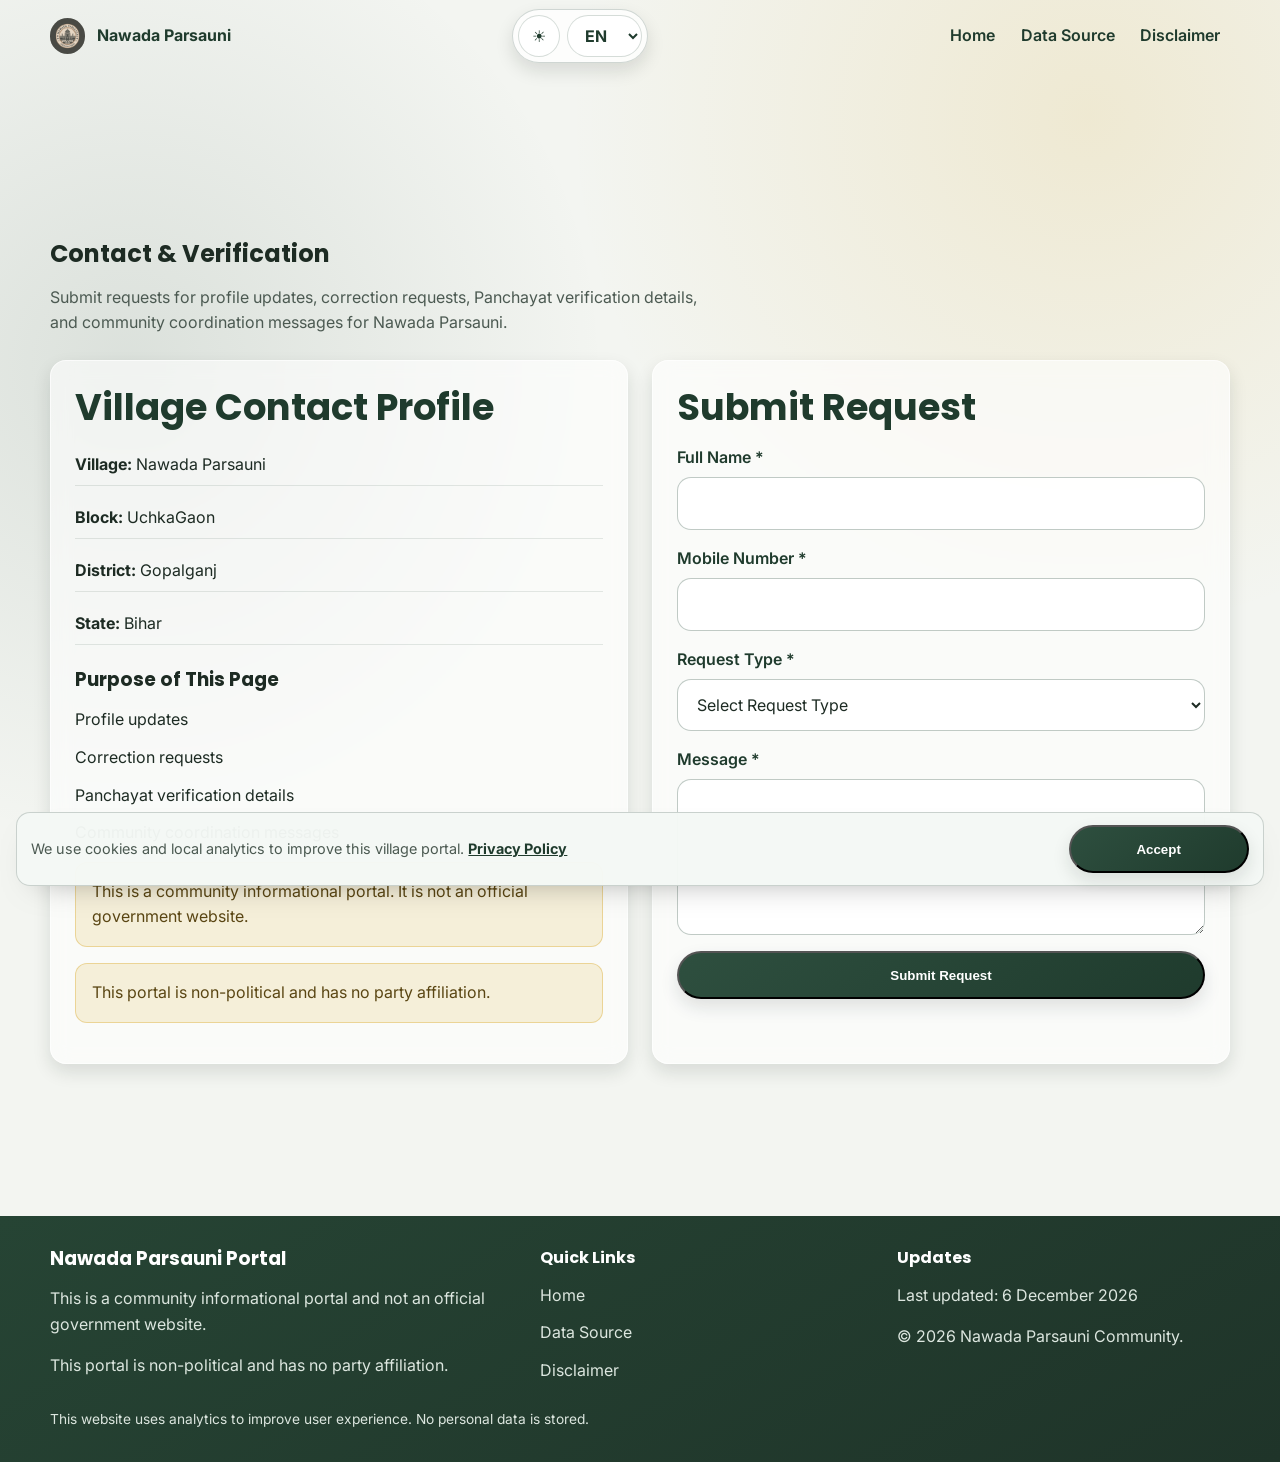
==== commit 5341c187: "Updated wbsite UI and responsive design" ====
--- a/contact.html
+++ b/contact.html
@@ -1,153 +1 @@
-﻿<!DOCTYPE html>
-<html lang="en">
-<head>
-  <meta charset="UTF-8" />
-  <meta name="viewport" content="width=device-width, initial-scale=1.0" />
-  <meta name="description" content="Contact, verification and correction request page for Nawada Parsauni community portal." />
-  <meta name="keywords" content="Nawada Parsauni contact, Gram Panchayat update form, UchkaGaon verification" />
-  <meta name="author" content="Nawada Parsauni Community Portal" />
-  <meta name="theme-color" content="#1f3b2d" />
-  <meta property="og:type" content="website" />
-  <meta property="og:title" content="Contact and Verification | Nawada Parsauni" />
-  <meta property="og:description" content="Contact, verification and correction request page for Nawada Parsauni community portal." />
-  <meta property="og:url" content="https://nawada-parsauni.vercel.app/contact.html" />
-  <title>Contact and Verification | Nawada Parsauni</title>
-  <link rel="manifest" href="manifest.json" />
-  <link rel="icon" type="image/png" sizes="192x192" href="icons/icon-192.png" />
-  <link rel="apple-touch-icon" href="icons/icon-192.png" />
-  <link rel="preconnect" href="https://fonts.googleapis.com" />
-  <link rel="preconnect" href="https://fonts.gstatic.com" crossorigin />
-  <link href="https://fonts.googleapis.com/css2?family=Inter:wght@400;600;700&family=Poppins:wght@600;700&display=swap" rel="stylesheet" />
-  <link rel="stylesheet" href="style.css" />
-  <script async src="https://www.googletagmanager.com/gtag/js?id=G-DKXYLMYQXK"></script>
-  <script defer src="analytics.js"></script>
-</head>
-<body class="page-shell loaded">
-  <header class="site-header scrolled">
-    <nav class="navbar container" aria-label="Main navigation">
-      <a class="brand" href="index.html">
-        <img class="brand-mark" src="icons/icon-192.png" alt="Nawada Parsauni logo" width="40" height="40" decoding="async" />
-        <span class="brand-text">Nawada Parsauni</span>
-      </a>
-      <ul class="nav-links sub-nav">
-        <li><a href="index.html">Home</a></li>
-        <li><a href="datasource.html">Data Source</a></li>
-        <li><a href="disclaimer.html">Disclaimer</a></li>
-      </ul>
-    </nav>
-  </header>
-
-  <main class="page-content">
-    <section class="section reveal">
-      <div class="container">
-        <h1>Contact & Verification</h1>
-        <p class="section-intro">
-          Submit requests for profile updates, correction requests, Panchayat verification details,
-          and community coordination messages for Nawada Parsauni.
-        </p>
-
-        <div class="contact-layout">
-          <article class="glass-card contact-panel">
-            <h2>Village Contact Profile</h2>
-            <ul class="clean-list detail-list">
-              <li><strong>Village:</strong> Nawada Parsauni</li>
-              <li><strong>Block:</strong> UchkaGaon</li>
-              <li><strong>District:</strong> Gopalganj</li>
-              <li><strong>State:</strong> Bihar</li>
-            </ul>
-            <h3>Purpose of This Page</h3>
-            <ul class="clean-list">
-              <li>Profile updates</li>
-              <li>Correction requests</li>
-              <li>Panchayat verification details</li>
-              <li>Community coordination messages</li>
-            </ul>
-            <p class="disclaimer-note">
-              This is a community informational portal. It is not an official government website.
-            </p>
-            <p class="disclaimer-note">This portal is non-political and has no party affiliation.</p>
-          </article>
-
-          <article class="glass-card form-card">
-            <h2>Submit Request</h2>
-            <form
-              id="contactRequestForm"
-              action="https://formsubmit.co/infonawadaparsauni@gmail.com"
-              method="POST"
-              data-email-target="infonawadaparsauni@gmail.com"
-              novalidate
-            >
-              <input type="hidden" name="_captcha" value="false" />
-              <input type="hidden" name="_subject" value="Nawada Parsauni - Contact & Verification Request" />
-              <input type="hidden" name="_template" value="table" />
-
-              <div class="hp-field" aria-hidden="true">
-                <label for="websiteField">Website</label>
-                <input id="websiteField" name="_website" type="text" tabindex="-1" autocomplete="off" />
-              </div>
-
-              <div class="field">
-                <label for="fullName">Full Name <span aria-hidden="true">*</span></label>
-                <input id="fullName" name="full_name" type="text" required autocomplete="name" minlength="3" maxlength="80" />
-              </div>
-
-              <div class="field">
-                <label for="mobileNumber">Mobile Number <span aria-hidden="true">*</span></label>
-                <input id="mobileNumber" name="mobile_number" type="tel" inputmode="numeric" pattern="[6-9][0-9]{9}" maxlength="10" required autocomplete="tel-national" />
-              </div>
-
-              <div class="field">
-                <label for="requestType">Request Type <span aria-hidden="true">*</span></label>
-                <select id="requestType" name="request_type" required>
-                  <option value="">Select Request Type</option>
-                  <option value="Profile Update">Profile Update</option>
-                  <option value="Correction Request">Correction Request</option>
-                  <option value="Panchayat Verification">Panchayat Verification</option>
-                </select>
-              </div>
-
-              <div class="field">
-                <label for="message">Message <span aria-hidden="true">*</span></label>
-                <textarea id="message" name="message" rows="5" required minlength="15" maxlength="1200"></textarea>
-              </div>
-
-              <button class="btn btn-primary submit-btn" type="submit">Submit Request</button>
-              <p id="formStatus" class="form-status" aria-live="polite"></p>
-            </form>
-          </article>
-        </div>
-      </div>
-    </section>
-  </main>
-
-  <footer class="site-footer">
-    <div class="container footer-grid">
-      <div>
-        <h3>Nawada Parsauni Portal</h3>
-        <p>This is a community informational portal and not an official government website.</p>
-        <p>This portal is non-political and has no party affiliation.</p>
-      </div>
-      <div>
-        <h4>Quick Links</h4>
-        <ul class="clean-list">
-          <li><a href="index.html">Home</a></li>
-          <li><a href="datasource.html">Data Source</a></li>
-          <li><a href="disclaimer.html">Disclaimer</a></li>
-        </ul>
-      </div>
-      <div>
-        <h4>Updates</h4>
-        <p>Last updated: <span id="lastUpdated">March 2, 2026</span></p>
-        <p>&copy; <span id="year"></span> Nawada Parsauni Community.</p>
-      </div>
-    </div>
-      <p class="analytics-note container">This website uses analytics to improve user experience. No personal data is stored.</p>
-  </footer>
-  <script src="script.js" defer></script>
-</body>
-</html>
-
-
-
-
-
+﻿<!DOCTYPE html><html lang="en"><head><meta charset="UTF-8"><meta name="viewport" content="width=device-width,initial-scale=1"><meta name="description" content="Contact, verification and correction request page for Nawada Parsauni community portal."><meta name="keywords" content="Nawada Parsauni contact, Gram Panchayat update form, UchkaGaon verification"><meta name="author" content="Nawada Parsauni Community Portal"><meta name="theme-color" content="#1f3b2d"><meta property="og:type" content="website"><meta property="og:title" content="Contact and Verification | Nawada Parsauni"><meta property="og:description" content="Contact, verification and correction request page for Nawada Parsauni community portal."><meta property="og:url" content="https://nawada-parsauni.vercel.app/contact.html"><title>Contact and Verification | Nawada Parsauni</title><link rel="manifest" href="manifest.json"><link rel="icon" type="image/png" sizes="192x192" href="icons/icon-192.png"><link rel="apple-touch-icon" href="icons/icon-192.png"><link rel="preconnect" href="https://fonts.googleapis.com"><link rel="preconnect" href="https://fonts.gstatic.com" crossorigin><link href="https://fonts.googleapis.com/css2?family=Inter:wght@400;600;700&family=Poppins:wght@600;700&display=swap" rel="stylesheet"><link rel="stylesheet" href="style.min.css"><script async src="https://www.googletagmanager.com/gtag/js?id=G-DKXYLMYQXK"></script><script defer="defer" src="analytics.js"></script></head><body class="page-shell loaded"><header class="site-header scrolled"><nav class="navbar container" aria-label="Main navigation"><a class="brand" href="index.html"><img class="brand-mark" src="icons/icon-192.png" alt="Nawada Parsauni logo" width="40" height="40" decoding="async"> <span class="brand-text">Nawada Parsauni</span></a><ul class="nav-links sub-nav"><li><a href="index.html">Home</a></li><li><a href="datasource.html">Data Source</a></li><li><a href="disclaimer.html">Disclaimer</a></li></ul></nav></header><main class="page-content"><section class="section reveal"><div class="container"><h1>Contact & Verification</h1><p class="section-intro">Submit requests for profile updates, correction requests, Panchayat verification details, and community coordination messages for Nawada Parsauni.</p><div class="contact-layout"><article class="glass-card contact-panel"><h2>Village Contact Profile</h2><ul class="clean-list detail-list"><li><strong>Village:</strong> Nawada Parsauni</li><li><strong>Block:</strong> UchkaGaon</li><li><strong>District:</strong> Gopalganj</li><li><strong>State:</strong> Bihar</li></ul><h3>Purpose of This Page</h3><ul class="clean-list"><li>Profile updates</li><li>Correction requests</li><li>Panchayat verification details</li><li>Community coordination messages</li></ul><p class="disclaimer-note">This is a community informational portal. It is not an official government website.</p><p class="disclaimer-note">This portal is non-political and has no party affiliation.</p></article><article class="glass-card form-card"><h2>Submit Request</h2><form id="contactRequestForm" action="https://formsubmit.co/infonawadaparsauni@gmail.com" method="POST" data-email-target="infonawadaparsauni@gmail.com" novalidate><input type="hidden" name="_captcha" value="false"> <input type="hidden" name="_subject" value="Nawada Parsauni - Contact & Verification Request"> <input type="hidden" name="_template" value="table"><div class="hp-field" aria-hidden="true"><label for="websiteField">Website</label> <input id="websiteField" name="_website" tabindex="-1" autocomplete="off"></div><div class="field"><label for="fullName">Full Name <span aria-hidden="true">*</span></label> <input id="fullName" name="full_name" required autocomplete="name" minlength="3" maxlength="80"></div><div class="field"><label for="mobileNumber">Mobile Number <span aria-hidden="true">*</span></label> <input id="mobileNumber" name="mobile_number" type="tel" inputmode="numeric" pattern="[6-9][0-9]{9}" maxlength="10" required autocomplete="tel-national"></div><div class="field"><label for="requestType">Request Type <span aria-hidden="true">*</span></label> <select id="requestType" name="request_type" required><option value="">Select Request Type</option><option value="Profile Update">Profile Update</option><option value="Correction Request">Correction Request</option><option value="Panchayat Verification">Panchayat Verification</option></select></div><div class="field"><label for="message">Message <span aria-hidden="true">*</span></label> <textarea id="message" name="message" rows="5" required minlength="15" maxlength="1200"></textarea></div><button class="btn btn-primary submit-btn" type="submit">Submit Request</button><p id="formStatus" class="form-status" aria-live="polite"></p></form></article></div></div></section></main><footer class="site-footer"><div class="container footer-grid"><div><h3>Nawada Parsauni Portal</h3><p>This is a community informational portal and not an official government website.</p><p>This portal is non-political and has no party affiliation.</p></div><div><h4>Quick Links</h4><ul class="clean-list"><li><a href="index.html">Home</a></li><li><a href="datasource.html">Data Source</a></li><li><a href="disclaimer.html">Disclaimer</a></li></ul></div><div><h4>Updates</h4><p>Last updated: <span id="lastUpdated">March 2, 2026</span></p><p>&copy; <span id="year"></span> Nawada Parsauni Community.</p></div></div><p class="analytics-note container">This website uses analytics to improve user experience. No personal data is stored.</p></footer><script src="script.min.js" defer="defer"></script></body></html>
--- a/style.min.css
+++ b/style.min.css
@@ -0,0 +1 @@
+@keyframes float{0%,to{transform:translateY(0)}50%{transform:translateY(-14px)}}@keyframes bounce{0%,to{transform:translateY(0);opacity:.8}50%{transform:translateY(6px);opacity:1}}@keyframes icon-pulse{0%,to{transform:translateY(0);opacity:1}50%{transform:translateY(-2px);opacity:.8}}@keyframes notice-fade-up{0%{opacity:0;transform:translateY(18px)}to{opacity:1;transform:translateY(0)}}@keyframes reveal-up{0%{opacity:0;transform:translateY(18px)}to{opacity:1;transform:translateY(0)}}:root{--primary:#2e4f3f;--primary-dark:#1f3b2d;--accent:#d4a017;--bg:#f3f5f1;--surface:rgba(255, 255, 255, 0.6);--text:#1d2b23;--text-soft:#4c5a52;--border:rgba(46, 79, 63, 0.2);--shadow:0 8px 18px rgba(19, 30, 24, 0.12);--radius-lg:24px;--radius-md:16px;--space-1:0.5rem;--space-2:0.75rem;--space-3:1rem;--space-4:1.5rem;--space-5:2rem;--space-6:3rem;--transition:280ms ease;--ui-control-bg:rgba(255, 255, 255, 0.78);--ui-control-border:rgba(46, 79, 63, 0.22)}*,::after,::before{box-sizing:border-box}html{scroll-behavior:smooth}body{margin:0;font-family:"Inter",sans-serif;font-size:16px;line-height:1.6;color:var(--text);background:radial-gradient(circle at 85% 8%,rgba(212,160,23,.14),transparent 30%),radial-gradient(circle at 10% 25%,rgba(46,79,63,.12),transparent 30%),var(--bg);transition:background-color 420ms ease,color 420ms ease;padding-bottom:78px}html[lang=hi] body{font-family:"Noto Sans Devanagari","Inter",sans-serif}html[lang=ur] body{line-height:1.9}html[lang=ur] body,html[lang=ur] h1,html[lang=ur] h2,html[lang=ur] h3,html[lang=ur] h4{font-family:"Noto Nastaliq Urdu","Inter",sans-serif}html[dir=rtl] .contact-layout,html[dir=rtl] .footer-grid,html[dir=rtl] .hero-cta,html[dir=rtl] .nav-links,html[dir=rtl] .navbar,html[dir=rtl] .service-detail-grid,html[dir=rtl] .services-grid{direction:rtl}html[dir=rtl] .nav-links{padding-right:0}html[dir=rtl] .clean-list,html[dir=rtl] .detail-list{padding-right:1.2rem;padding-left:0}h1,h2,h3,h4,p{margin:0 0 var(--space-3)}h1,h2,h3,h4{font-family:"Poppins",sans-serif;line-height:1.2}p{color:var(--text-soft)}a{color:inherit}.container{width:min(1180px,calc(100% - 2rem));margin-inline:auto}.skip-link{position:absolute;left:-9999px;top:0;background:#fff;color:#000;padding:.75rem 1rem;z-index:1000}.skip-link:focus{left:.5rem;top:.5rem}.site-header{position:sticky;top:0;z-index:200;transition:background-color var(--transition),box-shadow var(--transition),border-color var(--transition)}.site-header.scrolled{background:rgba(243,245,241,.88);border-bottom:1px solid var(--border);box-shadow:0 8px 20px rgba(20,35,27,.08);backdrop-filter:blur(10px)}.brand,.navbar{align-items:center}.navbar{min-height:72px;display:flex;justify-content:space-between;gap:var(--space-3)}.brand{display:inline-flex;gap:var(--space-2);text-decoration:none;font-weight:700}.brand-mark{width:2.2rem;height:2.2rem;border-radius:50%;display:block;object-fit:cover}.brand-text{color:var(--primary-dark)}.menu-toggle{width:48px;height:48px;border:1px solid var(--border);border-radius:12px;background:rgba(255,255,255,.75);display:grid;gap:5px;place-content:center;cursor:pointer}.menu-toggle span{width:18px;height:2px;background:var(--primary-dark)}.desktop-nav{display:none}.ui-controls{margin-left:auto;display:inline-flex;align-items:center;gap:.45rem}.glass-control{padding:.3rem;border-radius:999px;border:1px solid var(--ui-control-border);background:var(--ui-control-bg);box-shadow:0 8px 18px rgba(15,26,20,.12);backdrop-filter:blur(10px)}.theme-toggle{width:42px;height:42px;border:1px solid var(--border);border-radius:999px;background:rgba(255,255,255,.85);color:var(--primary-dark);display:grid;place-items:center;cursor:pointer;transition:transform 320ms ease,background-color 320ms ease,color 320ms ease,border-color 320ms ease}.theme-toggle:focus-visible,.theme-toggle:hover{transform:translateY(-1px)}.theme-icon{display:inline-block;font-size:1rem;transition:transform 380ms ease}.theme-toggle.dark .theme-icon{transform:rotate(200deg) scale(1.04)}.install-btn,.language-toggle{min-height:42px;border-radius:999px;font:inherit;font-weight:700;padding:.4rem .8rem;cursor:pointer}.language-toggle{border:1px solid var(--border);background:rgba(255,255,255,.88);color:var(--primary-dark)}.install-btn{border:1px solid rgba(31,59,45,.24);background:#1f3b2d;color:#fff;font-size:.8rem;transition:transform 240ms ease,box-shadow 240ms ease}.install-btn:focus-visible,.install-btn:hover{transform:translateY(-1px);box-shadow:0 10px 20px -12px rgba(31,59,45,.7)}[data-i18n],[data-key]{transition:opacity 220ms ease,filter 220ms ease}body.lang-switching [data-i18n],body.lang-switching [data-key]{opacity:.14;filter:blur(.25px)}.mobile-menu{position:fixed;top:72px;right:0;width:min(84vw,360px);max-height:calc(100vh - 72px);overflow-y:auto;transform:translateX(110%);opacity:0;pointer-events:none;background:rgba(243,245,241,.95);border-left:1px solid var(--border);border-bottom-left-radius:16px;backdrop-filter:blur(12px);transition:transform var(--transition),opacity var(--transition);box-shadow:-12px 18px 34px rgba(20,35,27,.14)}.mobile-menu.open{transform:translateX(0);opacity:1;pointer-events:auto}.nav-links{list-style:none;margin:0;padding:0}.sub-nav{display:flex;gap:.4rem;flex-wrap:wrap}.sub-nav a{display:inline-flex;align-items:center;min-height:40px;padding:.25rem .6rem;text-decoration:none;border-radius:10px;color:var(--primary-dark);font-weight:600}.sub-nav a:focus-visible,.sub-nav a:hover{background:rgba(46,79,63,.12)}.mobile-menu .nav-links{padding:var(--space-2) var(--space-4) var(--space-4)}.hero h1,.mobile-menu a{color:var(--primary-dark)}.mobile-menu a{display:block;min-height:48px;padding:.85rem 0;text-decoration:none;border-bottom:1px solid rgba(46,79,63,.08);font-weight:600}.hero{position:relative;min-height:100vh;padding:6.5rem 0 3rem;overflow:hidden;background:linear-gradient(135deg,#f4f7f3 0,#e7efe9 48%,#eef4ed 100%)}.hero-bg-shape{position:absolute;border-radius:50%;filter:blur(2px);animation:float 11s ease-in-out infinite}.shape-1{width:220px;height:220px;background:rgba(212,160,23,.2);top:15%;left:-60px}.shape-2{width:260px;height:260px;background:rgba(46,79,63,.17);right:-90px;top:18%;animation-delay:1s}.shape-3{width:140px;height:140px;background:rgba(212,160,23,.12);right:12%;bottom:8%;animation-delay:2s}.hero-content{position:relative;z-index:1;text-align:center}.eyebrow{margin-top:var(--space-6);color:var(--accent);font-weight:700;text-transform:uppercase;letter-spacing:.08em;font-size:.8rem}.hero h1{margin-top:var(--space-3);font-size:clamp(2rem,9vw,3.7rem)}.subtitle{max-width:58ch;margin-inline:auto;font-size:clamp(1rem,3.2vw,1.15rem)}.btn,.hero-cta{align-items:center}.hero-cta{display:flex;flex-direction:column;gap:var(--space-3);margin:var(--space-5)0}.btn{min-height:48px;min-width:180px;border-radius:999px;padding:.8rem 1.5rem;display:inline-flex;justify-content:center;text-decoration:none;font-weight:700;transition:transform var(--transition),box-shadow var(--transition),background-color var(--transition)}.btn:focus-visible,.btn:hover{transform:translateY(-2px)}.btn-primary{color:#fff;background:linear-gradient(140deg,var(--primary),var(--primary-dark));box-shadow:var(--shadow)}.btn-outline{color:var(--primary-dark);border:1px solid var(--primary);background:rgba(255,255,255,.7)}.scroll-indicator{display:inline-flex;flex-direction:column;align-items:center;text-decoration:none;font-weight:600;color:var(--primary)}.dot{width:8px;height:8px;border-radius:50%;background:var(--accent);margin-top:var(--space-2);animation:bounce 1.1s ease-in-out infinite}.section{padding:clamp(2.4rem,6vw,4.5rem)0;content-visibility:auto;contain-intrinsic-size:1px 800px}.search-section{padding-top:var(--space-4)}.search-panel{background:rgba(255,255,255,.7);border:1px solid rgba(46,79,63,.15);border-radius:var(--radius-md);padding:var(--space-4);box-shadow:var(--shadow);backdrop-filter:blur(10px)}.search-label{display:inline-block;margin-bottom:var(--space-2);color:var(--primary-dark);font-weight:700}.search-input-wrap{position:relative}.search-icon{position:absolute;left:.9rem;top:50%;transform:translateY(-50%);opacity:.7}.search-input{width:100%;min-height:52px;padding:.75rem 1rem .75rem 2.5rem;border-radius:999px;border:1px solid rgba(46,79,63,.25);background:rgba(255,255,255,.9);color:var(--text);font:inherit;outline:0;transition:border-color var(--transition),box-shadow var(--transition),background-color var(--transition)}.search-input:focus{border-color:var(--primary);box-shadow:0 0 0 4px rgba(46,79,63,.14);background:#fff}.search-meta,.search-result-count{margin-top:var(--space-2);margin-bottom:0;font-size:.92rem}.search-result-count{font-size:.88rem;font-weight:700;color:var(--primary)}.search-index-grid{margin-top:var(--space-3);display:grid;gap:.7rem}.search-index-card{padding:.85rem .95rem;border-radius:12px;border:1px solid rgba(46,79,63,.18);background:rgba(255,255,255,.78);transition:transform var(--transition),box-shadow var(--transition),border-color var(--transition)}.search-index-card h3{margin-bottom:.25rem;font-size:1rem}.search-index-card p{margin-bottom:0;font-size:.9rem}.search-index-card:hover{transform:translateY(-2px);border-color:rgba(46,79,63,.3);box-shadow:0 10px 20px rgba(20,35,27,.1)}.search-no-results{display:none;margin-top:var(--space-2);color:#a22929;font-weight:700}.search-no-results.visible{display:block}.searchable-card.search-hidden{display:none!important}.notice-section{background:linear-gradient(180deg,rgba(212,160,23,.08),rgba(46,79,63,.04))}.section-head{display:flex;flex-direction:column;gap:var(--space-3);align-items:flex-start;justify-content:space-between;margin-bottom:clamp(1.25rem,3vw,2rem)}.section-head.center{text-align:center;align-items:center}.quick-contact{background:linear-gradient(180deg,rgba(46,79,63,.05),rgba(46,79,63,0))}.contact-grid{display:grid;gap:var(--space-4);grid-template-columns:repeat(1,minmax(0,1fr));margin-top:var(--space-4)}.contact-card{text-align:center;padding:var(--space-4);border-radius:var(--radius-md);background:var(--surface);border:1px solid rgba(46,79,63,.2);box-shadow:var(--shadow);transition:transform var(--transition),box-shadow var(--transition)}.contact-card:focus-within,.contact-card:hover{transform:translateY(-4px);box-shadow:0 16px 28px rgba(16,28,22,.18)}.contact-icon{width:56px;height:56px;border-radius:16px;margin:0 auto var(--space-3);display:grid;place-items:center;font-size:1.6rem;background:rgba(46,79,63,.12);color:var(--primary-dark)}.contact-card h3{margin-bottom:var(--space-2)}.contact-link{display:inline-block;font-weight:700;color:var(--primary-dark);text-decoration:none;word-break:break-word}.contact-link:focus-visible,.contact-link:hover{color:var(--primary)}.contact-meta{margin-bottom:0;font-size:.9rem}.contact-cta{margin-top:var(--space-4);display:flex;justify-content:center}.contact-cta .btn{min-width:220px;transition:transform 260ms ease,box-shadow 260ms ease}.contact-cta .btn:focus-visible,.contact-cta .btn:hover{transform:translateY(-2px) scale(1.01);box-shadow:0 18px 30px -18px rgba(31,59,45,.9)}.feedback-section{background:linear-gradient(180deg,rgba(46,79,63,.04),rgba(46,79,63,0))}.feedback-card{max-width:720px;margin:0 auto;padding:clamp(1.25rem,3vw,2rem);border-radius:var(--radius-lg);background:var(--surface);border:1px solid rgba(46,79,63,.2);box-shadow:var(--shadow);display:grid;gap:var(--space-3);text-align:center;justify-items:center}.feedback-icon{width:58px;height:58px;border-radius:18px;display:grid;place-items:center;font-size:1.6rem;background:rgba(46,79,63,.12);color:var(--primary-dark)}.feedback-content h2{margin-bottom:.35rem}.feedback-content p,.testimonial-card p{margin-bottom:0}.star-row{display:inline-flex;gap:.3rem}.star-btn{border:0;background:0 0;font-size:1.7rem;color:rgba(212,160,23,.55);cursor:pointer;transition:transform 180ms ease,color 180ms ease}.star-btn:focus-visible,.star-btn:hover{transform:scale(1.08);color:#d4a017}.star-btn.active{color:#d4a017}.star-btn.is-clicked{transform:scale(.94)}.rating-thanks{margin:0;min-height:1.2rem;font-weight:600;color:#1f5a3e}.rating-modal{position:fixed;inset:0;background:rgba(12,16,14,.6);display:grid;place-items:center;opacity:0;pointer-events:none;transition:opacity 220ms ease;z-index:1500;padding:1.5rem}.rating-modal.open{opacity:1;pointer-events:auto}.rating-modal-card{width:min(420px,92vw);position:relative;background:rgba(255,255,255,.96);border-radius:20px;padding:1.2rem;box-shadow:0 22px 42px rgba(0,0,0,.28);display:grid;gap:.9rem;text-align:center}.rating-stars{display:inline-flex;justify-content:center;gap:.35rem}.rating-star{border:0;background:0 0;font-size:2rem;color:rgba(212,160,23,.4);cursor:pointer;transition:transform 180ms ease,color 180ms ease}.rating-star.active,.rating-star:focus-visible,.rating-star:hover{transform:scale(1.08);color:#d4a017}.rating-submit{width:100%;border-radius:14px}.rating-submit:disabled{opacity:.6;cursor:not-allowed;box-shadow:none}.rating-close{position:absolute;top:16px;right:16px;width:38px;height:38px;border-radius:50%;border:0;background:rgba(255,255,255,.9);color:#1f3b2d;font-size:1.3rem;cursor:pointer;box-shadow:0 10px 20px rgba(0,0,0,.2)}.testimonials-section{background:linear-gradient(180deg,rgba(212,160,23,.05),rgba(46,79,63,0))}.testimonials-grid{display:grid;gap:var(--space-4);grid-template-columns:repeat(1,minmax(0,1fr));margin-top:var(--space-4)}.testimonial-card{padding:var(--space-4);border-radius:var(--radius-md);background:var(--surface);border:1px solid rgba(46,79,63,.2);box-shadow:var(--shadow);transition:transform var(--transition),box-shadow var(--transition)}.testimonial-card:focus-within,.testimonial-card:hover{transform:translateY(-4px);box-shadow:0 16px 28px rgba(16,28,22,.18)}.testimonial-head{display:flex;gap:var(--space-3);align-items:center;margin-bottom:var(--space-2)}.testimonial-avatar{width:52px;height:52px;border-radius:16px;display:grid;place-items:center;font-size:1.4rem;background:rgba(46,79,63,.12);color:var(--primary-dark)}.testimonial-card h3{margin-bottom:.2rem}.testimonial-rating{color:#d4a017;font-size:.95rem;letter-spacing:.08em}.request-section{background:linear-gradient(180deg,rgba(212,160,23,.06),rgba(46,79,63,.02))}.request-card{max-width:680px;margin:0 auto;padding:var(--space-4);border-radius:var(--radius-lg);background:var(--surface);border:1px solid rgba(46,79,63,.2);box-shadow:var(--shadow)}.request-card .submit-btn{width:100%;border-radius:14px;font-size:1rem}.filter-group{display:flex;flex-wrap:wrap;gap:.5rem;max-width:100%}.filter-btn{min-height:38px;border-radius:999px;border:1px solid rgba(46,79,63,.25);background:rgba(255,255,255,.85);color:var(--primary-dark);font:inherit;font-size:.9rem;font-weight:700;padding:.35rem .85rem;cursor:pointer;transition:transform var(--transition),box-shadow var(--transition),background-color var(--transition),color var(--transition)}.filter-btn:focus-visible,.filter-btn:hover{transform:translateY(-1px);box-shadow:0 8px 16px rgba(16,28,22,.12)}.filter-btn.active{background:linear-gradient(140deg,var(--primary),var(--primary-dark));color:#fff;border-color:transparent}.gallery-grid{display:grid;gap:clamp(.9rem,2vw,1.25rem);grid-template-columns:repeat(auto-fit,minmax(min(100%,240px),1fr));align-items:stretch}.gallery-item{margin:0;position:relative;min-width:0;aspect-ratio:4/3;border-radius:18px;overflow:hidden;background:rgba(255,255,255,.8);border:1px solid rgba(46,79,63,.2);box-shadow:0 14px 28px rgba(16,28,22,.12);cursor:zoom-in;transform:translateY(0);isolation:isolate;transition:transform var(--transition),box-shadow var(--transition),opacity var(--transition),border-color var(--transition)}.gallery-item::after{content:"";position:absolute;inset:35%0 0;z-index:1;background:linear-gradient(180deg,rgba(15,20,17,0),rgba(15,20,17,.82));pointer-events:none}.gallery-item img{display:block;width:100%;height:100%;object-fit:cover;transition:transform 400ms ease}.gallery-item figcaption{position:absolute;left:0;right:0;bottom:0;z-index:2;min-width:0;padding:1.2rem 1rem .95rem;color:#fff;background:0 0;display:grid;gap:.2rem;opacity:1;transform:translateY(0);transition:opacity 320ms ease,transform 320ms ease}.gallery-item figcaption small,.gallery-item figcaption span{display:block;overflow:hidden;text-overflow:ellipsis;white-space:nowrap}.gallery-item figcaption span{font-weight:700;text-shadow:0 1px 2px rgba(0,0,0,.35)}.gallery-item figcaption small{font-size:.82rem;color:rgba(255,255,255,.86)}.gallery-item:focus-within,.gallery-item:hover{transform:translateY(-4px);border-color:rgba(46,79,63,.34);box-shadow:0 20px 34px rgba(16,28,22,.18)}.gallery-item:focus-within img,.gallery-item:hover img{transform:scale(1.06)}.gallery-item:focus-within figcaption,.gallery-item:hover figcaption{opacity:1;transform:translateY(0)}.gallery-item.is-hidden{display:none}.lightbox{position:fixed;inset:0;background:rgba(10,12,11,.8);display:grid;place-items:center;opacity:0;pointer-events:none;transition:opacity 240ms ease;z-index:1400;padding:1.5rem}.lightbox.open{opacity:1;pointer-events:auto}.lightbox-content{max-width:min(920px,92vw);width:100%;background:rgba(255,255,255,.95);border-radius:20px;padding:1rem;display:grid;gap:.75rem;box-shadow:0 24px 50px rgba(0,0,0,.35)}.lightbox-content img{width:100%;height:auto;max-height:70vh;object-fit:cover;border-radius:16px}.lightbox-content p{margin:0;color:var(--text);font-weight:600}.lightbox-close{position:absolute;top:24px;right:24px;width:44px;height:44px;border-radius:50%;border:0;background:rgba(255,255,255,.9);color:#1f3b2d;font-size:1.6rem;cursor:pointer;box-shadow:0 10px 20px rgba(0,0,0,.25)}.notice-grid{display:grid;gap:var(--space-4)}.notice-card{background:var(--surface);border:1px solid rgba(212,160,23,.25);border-radius:var(--radius-md);padding:var(--space-4);box-shadow:var(--shadow);opacity:0;transform:translateY(18px)}.notice-section.in-view .notice-card{animation:notice-fade-up 520ms ease forwards}.notice-section.in-view .notice-card:nth-child(2){animation-delay:90ms}.notice-section.in-view .notice-card:nth-child(3){animation-delay:180ms}.notice-section.in-view .notice-card:nth-child(4){animation-delay:270ms}.notice-section.in-view .notice-card:nth-child(5){animation-delay:360ms}.notice-head{display:flex;align-items:center;justify-content:space-between;gap:var(--space-2);margin-bottom:var(--space-2)}.notice-date{display:inline-flex;align-items:center;min-height:30px;padding:.2rem .75rem;border-radius:999px;font-size:.82rem;font-weight:700;color:#7a5a10;background:rgba(212,160,23,.22);border:1px solid rgba(212,160,23,.35)}.clean-list li,.notice-card h3{margin-bottom:var(--space-2)}.notice-card details summary{cursor:pointer;color:var(--primary);font-weight:700}.notice-download-btn{margin-top:var(--space-3);width:100%;min-height:46px}.section h2{font-size:clamp(1.5rem,5.6vw,2.3rem);color:var(--primary-dark)}.section-intro{max-width:65ch}.info-grid,.services-grid,.split-grid,.stats-grid{display:grid;gap:var(--space-4)}.glass-card{border-radius:var(--radius-md);padding:var(--space-4);background:var(--surface);border:1px solid rgba(255,255,255,.65);box-shadow:var(--shadow);backdrop-filter:blur(10px);transition:transform var(--transition),box-shadow var(--transition)}.glass-card:hover{transform:translateY(-4px);box-shadow:0 16px 28px rgba(16,28,22,.16)}.stats-section{background:linear-gradient(180deg,rgba(46,79,63,.05),rgba(46,79,63,0))}.counter{margin:0;font-size:clamp(2rem,8vw,2.6rem);font-weight:800;color:var(--primary-dark)}.service-card{text-align:center}.service-link{text-decoration:none;color:inherit}.icon{display:inline-block;font-size:1.8rem;margin-bottom:var(--space-2);transition:transform var(--transition)}.service-card:hover .icon{transform:translateY(-3px) scale(1.05)}.clean-list{margin:0;padding:0;list-style:none}.disclaimer-note{margin-top:var(--space-3);padding:var(--space-3);border-radius:12px;background:rgba(212,160,23,.14);border:1px solid rgba(212,160,23,.35);color:#5a4613}.verification-card{border:1px solid rgba(46,79,63,.25)}.badge{display:inline-block;margin-bottom:var(--space-4);padding:.45rem .85rem;border-radius:999px;background:rgba(46,79,63,.12);color:var(--primary-dark);font-weight:700}.verification-grid{display:grid;gap:var(--space-4)}.seal-area,.seal-card{display:grid;gap:var(--space-3)}.seal-card{padding:var(--space-3);border-radius:18px;border:2px dashed rgba(46,79,63,.32);background:rgba(255,255,255,.65);box-shadow:0 10px 22px rgba(16,28,22,.08);transition:transform var(--transition),box-shadow var(--transition),border-color var(--transition)}.seal-card:hover{transform:translateY(-3px) scale(1.01);box-shadow:0 16px 28px rgba(16,28,22,.14);border-color:rgba(46,79,63,.5)}.seal-card-head{display:grid;gap:.2rem}.seal-title{font-weight:700;color:var(--primary-dark)}.seal-subtitle{font-size:.85rem;color:var(--text-soft)}.seal-body{display:grid;gap:.35rem;min-height:100px;place-items:center;text-align:center}.signature-body{padding:.5rem .25rem;background:rgba(46,79,63,.06);border-radius:12px}.signature-name{font-family:"Poppins",sans-serif;font-size:1.05rem;font-weight:700;color:var(--primary-dark);letter-spacing:.04em;text-transform:uppercase}.signature-id,.signature-meta{font-size:.85rem;color:var(--text-soft)}.stamp-body{padding:.6rem .4rem;background:rgba(212,160,23,.08);border-radius:12px}.seal-stamp{width:70px;height:70px;border-radius:50%;display:grid;place-items:center;border:2px solid rgba(46,79,63,.65);color:var(--primary-dark);font-weight:800;letter-spacing:.08em;background:rgba(255,255,255,.8);box-shadow:inset 0 0 0 4px rgba(46,79,63,.1)}.qr-card,.qr-link{align-items:center}.qr-link{display:inline-flex;justify-content:center;padding:.6rem;border-radius:14px;background:rgba(46,79,63,.05);transition:transform var(--transition),box-shadow var(--transition)}.qr-link:focus-visible,.qr-link:hover{transform:translateY(-2px);box-shadow:0 10px 18px rgba(16,28,22,.12)}.qr-image{width:clamp(100px,12vw,140px);height:clamp(100px,12vw,140px);object-fit:contain}.qr-caption{margin:0;font-size:.82rem;color:var(--text-soft)}.placeholder{min-height:72px;border:1px dashed rgba(46,79,63,.45);border-radius:12px;display:grid;place-items:center;font-weight:600;color:var(--primary);background:rgba(255,255,255,.45)}.site-footer{margin-top:var(--space-5);padding:var(--space-5)0;color:#e5ebe7;background:linear-gradient(150deg,#264434,#1f3429)}.footer-grid{display:grid;gap:var(--space-4)}.site-footer h3,.site-footer h4{color:#fff}.site-footer a,.site-footer li,.site-footer p{color:#dce6df;text-decoration:none}.analytics-note{margin-top:.75rem;margin-bottom:0;font-size:.86rem;color:#dce6df}.cookie-banner{position:fixed;left:16px;right:16px;bottom:14px;z-index:1200;display:flex;align-items:center;justify-content:space-between;gap:12px;padding:.75rem .9rem;border-radius:14px;border:1px solid rgba(31,59,45,.2);background:rgba(244,248,245,.97);box-shadow:0 14px 35px -24px rgba(0,0,0,.5);opacity:0;transform:translateY(16px);pointer-events:none;transition:opacity 260ms ease,transform 260ms ease}.cookie-banner p{margin:0;font-size:.9rem}.cookie-banner a{color:#1f3b2d;font-weight:700}.cookie-banner .cookie-accept-btn{flex:0 0 auto;padding:.45rem .8rem}.cookie-banner.visible{opacity:1;transform:translateY(0);pointer-events:auto}.site-footer a:focus-visible,.site-footer a:hover{color:#fff}body.dark-mode{--primary:#537a69;--primary-dark:#c4d8cc;--accent:#d9b86d;--bg:#121212;--surface:rgba(31, 38, 35, 0.72);--text:#edf2ee;--text-soft:#c4d0c8;--border:rgba(142, 173, 158, 0.32);--shadow:0 10px 22px rgba(0, 0, 0, 0.34);--ui-control-bg:rgba(29, 34, 32, 0.9);--ui-control-border:rgba(142, 173, 158, 0.28);background:radial-gradient(circle at 85% 8%,rgba(217,184,109,.1),transparent 30%),radial-gradient(circle at 10% 25%,rgba(89,122,106,.17),transparent 32%),#121212}body.dark-mode .site-header.scrolled{background:rgba(18,18,18,.9);border-bottom-color:var(--border);box-shadow:0 9px 20px rgba(0,0,0,.32)}body.dark-mode .notice-card,body.dark-mode .search-panel{background:rgba(28,34,31,.82);border-color:rgba(142,173,158,.24)}body.dark-mode .search-index-card{background:rgba(23,29,26,.9);border-color:rgba(142,173,158,.28)}body.dark-mode .event-card,body.dark-mode .nearby-card{border-color:rgba(142,173,158,.3)}body.dark-mode .service-overview-grid .service-detail-card{background:rgba(28,34,31,.82);border-color:rgba(142,173,158,.26)}body.dark-mode .service-overview-grid .service-detail-card::before{background:rgba(18,24,21,.92);border-color:rgba(142,173,158,.28);color:var(--text)}body.dark-mode .service-overview-grid .card-image{opacity:.16}body.dark-mode .listing-card{border-color:rgba(142,173,158,.34)}body.dark-mode .listing-photo-placeholder{color:var(--text);background:linear-gradient(120deg,rgba(83,122,105,.26),rgba(217,184,109,.16)),rgba(29,34,32,.9)}body.dark-mode .listing-featured-badge{color:#f4dfab;background:rgba(122,90,16,.82);border-color:rgba(240,220,169,.3)}body.dark-mode .listing-disclaimer{color:var(--text-soft);background:rgba(83,122,105,.12);border-left-color:rgba(142,173,158,.62)}body.dark-mode .location-icon{background:rgba(142,173,158,.2)}body.dark-mode .event-date-badge{color:#f0dca9;background:rgba(217,184,109,.2);border-color:rgba(217,184,109,.4)}body.dark-mode .calendar-list::before{background:rgba(142,173,158,.32)}body.dark-mode .search-input{background:rgba(23,28,26,.92);border-color:rgba(142,173,158,.35);color:var(--text)}body.dark-mode .search-input:focus{box-shadow:0 0 0 4px rgba(142,173,158,.16)}body.dark-mode .notice-date{color:#f0dca9;background:rgba(217,184,109,.2);border-color:rgba(217,184,109,.4)}body.dark-mode .hero{background:linear-gradient(135deg,#171a19 0,#1c2320 52%,#151918 100%)}body.dark-mode .field input,body.dark-mode .field select,body.dark-mode .field textarea,body.dark-mode .glass-card,body.dark-mode .menu-toggle,body.dark-mode .mobile-menu,body.dark-mode .placeholder{background:rgba(28,34,31,.82);border-color:rgba(142,173,158,.24);color:var(--text)}body.dark-mode .bottom-menu a{background:rgba(28,34,31,.82);border-color:rgba(142,173,158,.24)}body.dark-mode .bottom-menu,body.dark-mode .mobile-menu{background:rgba(19,21,20,.95)}body.dark-mode .btn-outline{color:var(--text);border-color:rgba(142,173,158,.45);background:rgba(29,34,32,.9)}body.dark-mode .site-footer{background:linear-gradient(150deg,#161d1a,#101513)}body.dark-mode .install-btn,body.dark-mode .language-toggle,body.dark-mode .theme-toggle{background:rgba(26,31,29,.9);color:var(--text);border-color:rgba(142,173,158,.35)}body.dark-mode .cookie-banner{border-color:rgba(142,173,158,.3);background:rgba(16,21,19,.95)}body.dark-mode .cookie-banner a{color:#d8eadf}body.dark-mode .bottom-menu a,body.dark-mode .brand-text,body.dark-mode .desktop-nav a,body.dark-mode .menu-toggle span,body.dark-mode .mobile-menu a,body.dark-mode .sub-nav a{color:var(--text)}body.dark-mode .bottom-menu a:focus-visible,body.dark-mode .bottom-menu a:hover,body.dark-mode .desktop-nav a:focus-visible,body.dark-mode .desktop-nav a:hover,body.dark-mode .sub-nav a:focus-visible,body.dark-mode .sub-nav a:hover{background:rgba(142,173,158,.16)}body.dark-mode .bottom-menu a.active{background:linear-gradient(140deg,#3c6754,#29483a);color:#fff}.page-shell{min-height:100vh;display:grid;grid-template-rows:auto 1fr auto}.page-content{padding:6rem 0 3rem}.source-list article+article{margin-top:var(--space-4)}.source-link{color:var(--primary);word-break:break-word}.map-card{padding:.75rem}.map-frame,.map-preview{width:100%;min-height:320px;border:0;border-radius:14px}.map-frame{display:block}.map-preview{cursor:pointer;display:grid;place-items:center;gap:.35rem;text-align:center;background:radial-gradient(circle at 15% 20%,rgba(46,79,63,.12),transparent 35%),radial-gradient(circle at 85% 30%,rgba(212,160,23,.18),transparent 35%),linear-gradient(180deg,rgba(255,255,255,.95),rgba(243,245,241,.95));color:var(--primary-dark);transition:transform var(--transition),box-shadow var(--transition)}.map-preview:focus-visible,.map-preview:hover{transform:translateY(-2px);box-shadow:0 14px 24px rgba(16,28,22,.14)}.map-preview-icon{font-size:2rem}.map-preview-title{font-weight:700}.map-preview-subtitle{font-size:.9rem;color:var(--text-soft)}.contact-layout,.service-detail-grid{display:grid;margin-top:var(--space-4)}.contact-layout{gap:var(--space-4)}.service-page-head h1{margin-bottom:var(--space-2);font-size:clamp(1.8rem,6vw,2.6rem)}.service-detail-grid{gap:clamp(.9rem,2vw,1.25rem)}.service-detail-card{padding:0;overflow:hidden}#services{background:linear-gradient(180deg,rgba(255,255,255,0),rgba(46,79,63,.045) 42%,rgba(255,255,255,0))}.service-overview-grid{grid-template-columns:repeat(auto-fit,minmax(min(100%,220px),1fr));align-items:stretch}.service-overview-grid .service-detail-card{position:relative;display:flex;min-height:0;border-radius:18px;border:1px solid rgba(46,79,63,.16);background:rgba(255,255,255,.74);box-shadow:0 12px 26px rgba(16,28,22,.11)}.service-overview-grid .service-detail-card::before{position:absolute;top:.95rem;left:.95rem;z-index:2;width:42px;height:42px;border-radius:14px;display:grid;place-items:center;background:rgba(255,255,255,.92);border:1px solid rgba(46,79,63,.16);box-shadow:0 10px 20px rgba(16,28,22,.12);color:var(--primary-dark);font-size:1.35rem}.service-overview-grid .service-detail-card[data-category=Education]::before{content:"🎓"}.service-overview-grid .service-detail-card[data-category=Religion]::before{content:"🕌"}.service-overview-grid .service-detail-card[data-category=Medical]::before{content:"⚕"}.service-overview-grid .service-detail-card[data-category=Shops]::before{content:"🛒"}.service-overview-grid .service-detail-card[data-category=Emergency]::before{content:"🚨"}.service-overview-grid .service-detail-card:focus-within,.service-overview-grid .service-detail-card:hover{transform:translateY(-5px);box-shadow:0 18px 32px rgba(16,28,22,.16)}.card-image{display:block;width:100%;aspect-ratio:16/10;object-fit:cover}.service-overview-grid .card-image{position:absolute;inset:0;height:100%;aspect-ratio:auto;opacity:.12;filter:saturate(.85);transition:opacity var(--transition),transform 500ms ease}.service-overview-grid .service-detail-card:hover .card-image{opacity:.18;transform:scale(1.03)}.ad-showcase-card{display:grid;gap:clamp(1rem,2.4vw,1.5rem);align-items:center;padding:clamp(.85rem,2vw,1.1rem)}.ad-showcase-media{min-width:0}.ad-showcase-image{display:block;width:100%;max-height:min(78vh,900px);aspect-ratio:auto;object-fit:contain;object-position:center;margin-inline:auto;border-radius:18px;background:linear-gradient(180deg,rgba(46,79,63,.04),rgba(46,79,63,.01))}.ad-showcase-content{min-width:0}.ad-showcase-content h3{margin-bottom:.75rem;color:var(--primary-dark)}.ad-showcase-content p:last-of-type{margin-bottom:1rem}.ad-showcase-email,.ad-showcase-label{display:inline-flex;border-radius:999px}.ad-showcase-label{margin-bottom:.85rem;padding:.35rem .8rem;background:rgba(212,160,23,.14);border:1px solid rgba(212,160,23,.25);color:#8a6510;font-size:.78rem;font-weight:800;letter-spacing:.06em;text-transform:uppercase}.ad-showcase-email{align-items:center;min-height:46px;padding:.7rem 1rem;background:linear-gradient(140deg,var(--primary),var(--primary-dark));color:#fff;text-decoration:none;font-weight:700;box-shadow:0 16px 28px -18px rgba(31,59,45,.8);transition:transform var(--transition),box-shadow var(--transition)}.ad-showcase-email:focus-visible,.ad-showcase-email:hover{transform:translateY(-1px);box-shadow:0 18px 30px -18px rgba(31,59,45,.9)}.card-content{padding:var(--space-4)}.service-overview-grid .card-content{position:relative;z-index:1;width:100%;display:flex;flex-direction:column;padding:4.15rem 1rem 1rem}.service-overview-grid .card-content h3{margin-bottom:.55rem;font-size:1.08rem;color:var(--primary-dark)}.service-overview-grid .card-content p{margin-bottom:.65rem;font-size:.91rem;line-height:1.45}.service-overview-grid .card-content p:nth-of-type(3),.service-overview-grid .card-content p:nth-of-type(4){display:none}.service-overview-grid .card-content p:first-of-type{display:flex;flex-wrap:wrap;gap:.35rem}.card-content h2{margin-bottom:var(--space-2);font-size:clamp(1.2rem,4.6vw,1.45rem)}.type-badge{display:inline-flex;align-items:center;border-radius:999px;padding:.3rem .7rem;font-size:.72rem;font-weight:800;letter-spacing:.02em;text-transform:uppercase}.badge-govt{color:#165d2f;background:rgba(47,158,68,.2);border:1px solid rgba(47,158,68,.4)}.badge-private{color:#134f9b;background:rgba(33,114,229,.18);border:1px solid rgba(33,114,229,.35)}.badge-religious{color:#765100;background:rgba(212,160,23,.22);border:1px solid rgba(212,160,23,.38)}.badge-emergency{color:#8d1e1e;background:rgba(220,53,69,.2);border:1px solid rgba(220,53,69,.4)}.meta-icon{display:inline-block;margin-right:.2rem;animation:icon-pulse 2.6s ease-in-out infinite}.map-btn{margin-top:var(--space-2);width:100%;min-height:52px}.service-overview-grid .map-btn{min-width:0;min-height:42px;margin-top:auto;padding:.65rem .8rem;border-radius:12px;font-size:.9rem}.nearby-grid{display:grid;gap:var(--space-4);margin-top:var(--space-4)}.nearby-card{border-radius:18px;border:1px solid rgba(46,79,63,.2);position:relative;overflow:hidden;opacity:0;transform:translateY(18px)}.nearby-card::before{content:"";position:absolute;left:0;right:0;top:0;height:4px}.reveal.in-view .event-card,.reveal.in-view .nearby-card{animation:reveal-up 520ms ease forwards}.reveal.in-view .nearby-card:nth-child(2){animation-delay:80ms}.reveal.in-view .nearby-card:nth-child(3){animation-delay:160ms}.reveal.in-view .nearby-card:nth-child(4){animation-delay:240ms}.nearby-police::before{background:linear-gradient(90deg,#1d64d7,#3d82f1)}.nearby-hospital::before{background:linear-gradient(90deg,#c92d39,#ec4d5a)}.nearby-bank::before{background:linear-gradient(90deg,#1f7a3b,#3c9e59)}.nearby-railway::before{background:linear-gradient(90deg,#b68718,#d9a72c)}.location-icon{display:inline-grid;place-items:center;width:2.9rem;height:2.9rem;border-radius:12px;font-size:1.35rem;background:rgba(46,79,63,.1)}.event-content h3,.location-badge,.location-icon,.village-calendar .section-intro{margin-bottom:var(--space-2)}.badge-police{color:#134f9b;background:rgba(33,114,229,.18);border:1px solid rgba(33,114,229,.35)}.badge-hospital{color:#8d1e1e;background:rgba(220,53,69,.2);border:1px solid rgba(220,53,69,.38)}.badge-bank{color:#165d2f;background:rgba(47,158,68,.2);border:1px solid rgba(47,158,68,.4)}.badge-railway{color:#7a5a10;background:rgba(212,160,23,.22);border:1px solid rgba(212,160,23,.35)}.calendar-month{margin-bottom:var(--space-3);font-weight:800;color:var(--primary-dark);letter-spacing:.02em}.calendar-list,.event-card,.form-card form{display:grid;gap:var(--space-3)}.event-card{border-radius:18px;border:1px solid rgba(46,79,63,.2);gap:var(--space-2);opacity:0;transform:translateY(18px)}.reveal.in-view .event-card:nth-child(2){animation-delay:70ms}.reveal.in-view .event-card:nth-child(3){animation-delay:140ms}.reveal.in-view .event-card:nth-child(4){animation-delay:210ms}.reveal.in-view .event-card:nth-child(5){animation-delay:280ms}.event-date-badge{justify-self:start;display:inline-flex;align-items:center;min-height:34px;padding:.25rem .8rem;border-radius:999px;font-size:.82rem;font-weight:800;color:#7a5a10;background:rgba(212,160,23,.22);border:1px solid rgba(212,160,23,.35)}.event-badge,.listing-content h3{margin-bottom:var(--space-2)}.event-gramsabha{color:#134f9b;background:rgba(33,114,229,.18);border:1px solid rgba(33,114,229,.35)}.event-festival{color:#7a5a10;background:rgba(212,160,23,.22);border:1px solid rgba(212,160,23,.35)}.event-school{color:#5c2ca2;background:rgba(116,63,191,.2);border:1px solid rgba(116,63,191,.35)}.event-health{color:#8d1e1e;background:rgba(220,53,69,.2);border:1px solid rgba(220,53,69,.38)}.emergency-grid .emergency-card{border:1px solid rgba(220,53,69,.28)}.election-help{border-color:rgba(212,160,23,.35)}.service-overview-grid .map-btn+.map-btn{margin-top:.6rem}.local-listings-section{background:linear-gradient(180deg,rgba(46,79,63,.06),rgba(46,79,63,.01))}.listing-grid{display:grid;gap:var(--space-4);margin-top:var(--space-4)}.listing-card{padding:0;overflow:hidden;position:relative;border:1px solid rgba(46,79,63,.2)}.listing-featured-badge{position:absolute;top:.8rem;left:.8rem;z-index:1;display:inline-flex;align-items:center;min-height:30px;border-radius:999px;padding:.2rem .7rem;font-size:.72rem;font-weight:800;letter-spacing:.02em;color:#7a5a10;background:rgba(212,160,23,.94);border:1px solid rgba(122,90,16,.28)}.listing-photo{display:block;width:100%;aspect-ratio:16/9;object-fit:cover;background:rgba(46,79,63,.08)}.listing-photo-placeholder{display:grid;place-items:center;color:var(--primary-dark);font-weight:700;font-size:.92rem;background:linear-gradient(120deg,rgba(46,79,63,.12),rgba(212,160,23,.1)),rgba(255,255,255,.75)}.listing-content{padding:var(--space-4)}.listing-content p:last-child{margin-bottom:0}.listing-badge-category{color:#134f9b;background:rgba(33,114,229,.14);border:1px solid rgba(33,114,229,.3)}.listing-disclaimer{margin-bottom:0;padding:.65rem .9rem;border-left:4px solid rgba(46,79,63,.6);border-radius:10px;background:rgba(46,79,63,.07);font-size:.92rem;color:var(--text-soft)}.contact-panel h3,.listing-disclaimer{margin-top:var(--space-4)}.detail-list li{padding:.45rem 0;border-bottom:1px solid rgba(46,79,63,.12)}.field{display:grid;gap:.4rem}.field label{color:var(--primary-dark);font-weight:600}.field input,.field select,.field textarea{width:100%;min-height:52px;border-radius:14px;border:1px solid rgba(46,79,63,.3);background:rgba(255,255,255,.9);color:var(--text);font:inherit;padding:.8rem .95rem;outline:0;transition:border-color var(--transition),box-shadow var(--transition)}.field textarea{min-height:120px;resize:vertical}.field input:focus,.field select:focus,.field textarea:focus{border-color:var(--primary);box-shadow:0 0 0 3px rgba(46,79,63,.16)}.submit-btn{width:100%}.hp-field{position:absolute;left:-10000px;width:1px;height:1px;overflow:hidden}.form-status{margin:0;min-height:1.4rem;font-weight:600}.form-status.success{color:#1f5a3e}.form-status.error{color:#a22929}.bottom-menu{position:fixed;bottom:0;left:0;right:0;z-index:250;display:flex;gap:.25rem;overflow-x:auto;padding:.45rem .4rem calc(.45rem + env(safe-area-inset-bottom));background:rgba(243,245,241,.95);border-top:1px solid var(--border);backdrop-filter:blur(10px)}.bottom-menu a{flex:0 0 auto;min-height:48px;min-width:92px;padding:.75rem .8rem;border-radius:10px;text-decoration:none;color:var(--primary-dark);font-weight:700;font-size:.9rem;text-align:center;background:rgba(255,255,255,.8);border:1px solid rgba(46,79,63,.15)}.bottom-menu a:focus-visible,.bottom-menu a:hover{background:rgba(46,79,63,.12)}.bottom-menu a.active{background:linear-gradient(140deg,#2e4f3f,#1f3b2d);color:#fff}.reveal{opacity:0;transform:translateY(20px);transition:opacity 500ms ease,transform 500ms ease}.reveal.in-view{opacity:1;transform:translateY(0)}@media (min-width:768px){body{padding-bottom:0}.bottom-menu,.menu-toggle,.mobile-menu{display:none}.desktop-nav{display:flex;gap:var(--space-3);align-items:center}.ui-controls{margin-left:0;margin-right:var(--space-2)}.desktop-nav a{text-decoration:none;color:var(--primary-dark);min-height:42px;padding:.4rem .75rem;border-radius:10px;font-weight:600}.desktop-nav a:focus-visible,.desktop-nav a:hover{background:rgba(46,79,63,.12)}.hero-cta{flex-direction:row;justify-content:center}.info-grid,.notice-grid,.search-index-grid,.stats-grid{grid-template-columns:repeat(2,minmax(0,1fr))}.section-head{flex-direction:row;align-items:center}.section-head .filter-group{justify-content:flex-end}.contact-grid,.gallery-grid,.listing-grid,.nearby-grid,.testimonials-grid{grid-template-columns:repeat(2,minmax(0,1fr))}.calendar-list{position:relative;gap:var(--space-4)}.calendar-list::before{content:"";position:absolute;left:84px;top:10px;bottom:10px;width:2px;background:rgba(46,79,63,.22)}.event-card{grid-template-columns:150px 1fr;align-items:start}.event-date-badge{justify-self:center;position:relative;z-index:1}.services-grid{grid-template-columns:repeat(3,minmax(0,1fr))}.contact-layout,.split-grid,.verification-grid{grid-template-columns:repeat(2,minmax(0,1fr))}.ad-showcase-card{grid-template-columns:minmax(0,1.05fr) minmax(0,.95fr)}.ad-showcase-card.reverse-layout{grid-template-columns:minmax(0,.95fr) minmax(0,1.05fr)}.ad-showcase-card.reverse-layout .ad-showcase-media{order:2}.ad-showcase-card.reverse-layout .ad-showcase-content{order:1}.service-detail-grid,.service-overview-grid{grid-template-columns:repeat(2,minmax(0,1fr))}.footer-grid{grid-template-columns:1.4fr 1fr 1fr}.submit-btn{width:auto}}@media (min-width:1024px){.info-grid,.stats-grid{grid-template-columns:repeat(4,minmax(0,1fr))}.notice-grid{grid-template-columns:repeat(3,minmax(0,1fr))}.search-index-grid{grid-template-columns:repeat(4,minmax(0,1fr))}.gallery-grid{grid-template-columns:repeat(3,minmax(0,1fr))}.contact-grid,.nearby-grid,.testimonials-grid{grid-template-columns:repeat(4,minmax(0,1fr))}.listing-grid,.service-detail-grid{grid-template-columns:repeat(3,minmax(0,1fr))}.service-overview-grid{grid-template-columns:repeat(4,minmax(0,1fr))}.emergency-grid .election-help{grid-column:span 3}.seal-area{grid-template-columns:repeat(3,minmax(0,1fr))}}@media (min-width:1280px){.gallery-grid{grid-template-columns:repeat(4,minmax(0,1fr))}}@media (max-width:640px){.container{width:min(100% - 1.1rem,1180px)}.section h2{font-size:clamp(1.35rem,8vw,1.75rem)}.section-intro{font-size:.94rem}.filter-group{display:grid;grid-template-columns:repeat(2,minmax(0,1fr));width:100%}.filter-btn{min-width:0;padding-inline:.55rem;font-size:.84rem}.gallery-grid{gap:.85rem}.gallery-item{border-radius:14px}.gallery-item figcaption{padding:1rem .85rem .75rem}.service-detail-grid{margin-top:1rem}.service-overview-grid .card-content{padding:3.9rem .85rem .85rem}.service-overview-grid .map-btn{font-size:.86rem}.cookie-banner{flex-direction:column;align-items:flex-start}.cookie-banner .cookie-accept-btn{width:100%}}@media (max-width:768px){.dot,.hero-bg-shape,.meta-icon{animation:none}}@media (prefers-reduced-motion:reduce){html{scroll-behavior:auto}*,::after,::before{animation-duration:1ms!important;animation-iteration-count:1!important;transition-duration:1ms!important}}
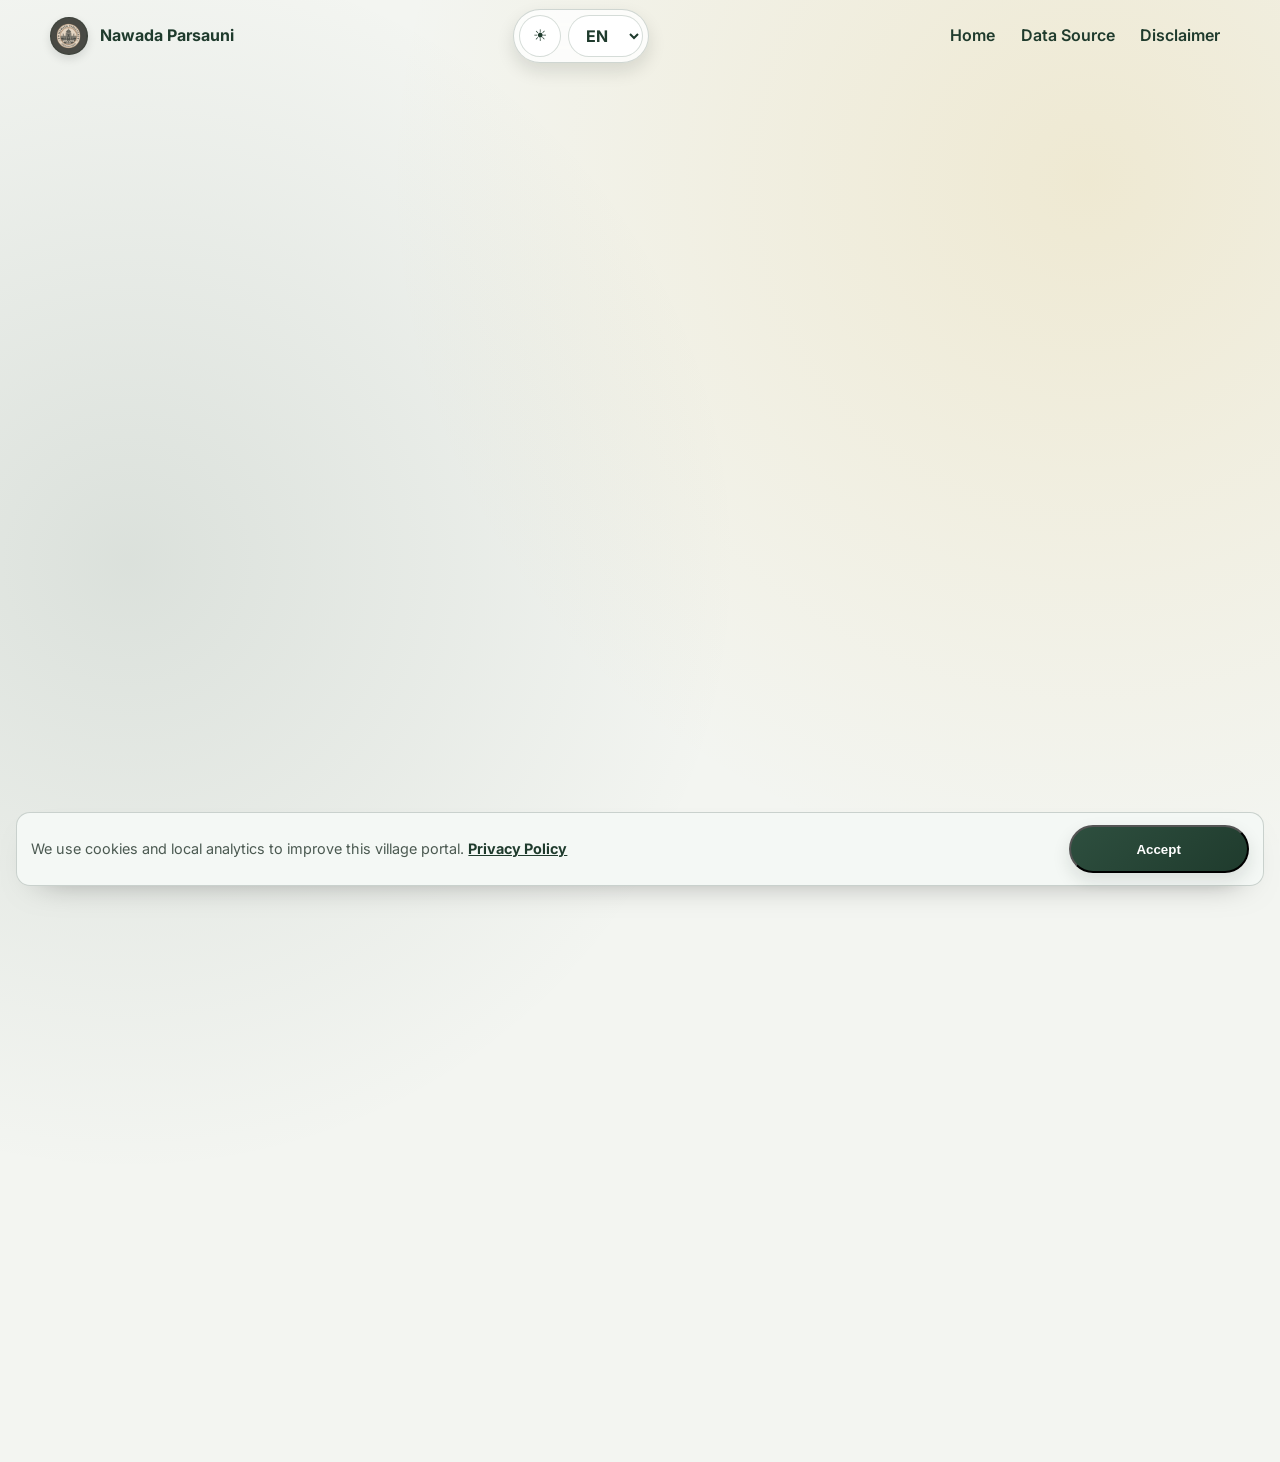
==== commit d54e31ec: "Upadted files" ====
--- a/contact.html
+++ b/contact.html
@@ -1 +1 @@
-﻿<!DOCTYPE html><html lang="en"><head><meta charset="UTF-8"><meta name="viewport" content="width=device-width,initial-scale=1"><meta name="description" content="Contact, verification and correction request page for Nawada Parsauni community portal."><meta name="keywords" content="Nawada Parsauni contact, Gram Panchayat update form, UchkaGaon verification"><meta name="author" content="Nawada Parsauni Community Portal"><meta name="theme-color" content="#1f3b2d"><meta property="og:type" content="website"><meta property="og:title" content="Contact and Verification | Nawada Parsauni"><meta property="og:description" content="Contact, verification and correction request page for Nawada Parsauni community portal."><meta property="og:url" content="https://nawada-parsauni.vercel.app/contact.html"><title>Contact and Verification | Nawada Parsauni</title><link rel="manifest" href="manifest.json"><link rel="icon" type="image/png" sizes="192x192" href="icons/icon-192.png"><link rel="apple-touch-icon" href="icons/icon-192.png"><link rel="preconnect" href="https://fonts.googleapis.com"><link rel="preconnect" href="https://fonts.gstatic.com" crossorigin><link href="https://fonts.googleapis.com/css2?family=Inter:wght@400;600;700&family=Poppins:wght@600;700&display=swap" rel="stylesheet"><link rel="stylesheet" href="style.min.css"><script async src="https://www.googletagmanager.com/gtag/js?id=G-DKXYLMYQXK"></script><script defer="defer" src="analytics.js"></script></head><body class="page-shell loaded"><header class="site-header scrolled"><nav class="navbar container" aria-label="Main navigation"><a class="brand" href="index.html"><img class="brand-mark" src="icons/icon-192.png" alt="Nawada Parsauni logo" width="40" height="40" decoding="async"> <span class="brand-text">Nawada Parsauni</span></a><ul class="nav-links sub-nav"><li><a href="index.html">Home</a></li><li><a href="datasource.html">Data Source</a></li><li><a href="disclaimer.html">Disclaimer</a></li></ul></nav></header><main class="page-content"><section class="section reveal"><div class="container"><h1>Contact & Verification</h1><p class="section-intro">Submit requests for profile updates, correction requests, Panchayat verification details, and community coordination messages for Nawada Parsauni.</p><div class="contact-layout"><article class="glass-card contact-panel"><h2>Village Contact Profile</h2><ul class="clean-list detail-list"><li><strong>Village:</strong> Nawada Parsauni</li><li><strong>Block:</strong> UchkaGaon</li><li><strong>District:</strong> Gopalganj</li><li><strong>State:</strong> Bihar</li></ul><h3>Purpose of This Page</h3><ul class="clean-list"><li>Profile updates</li><li>Correction requests</li><li>Panchayat verification details</li><li>Community coordination messages</li></ul><p class="disclaimer-note">This is a community informational portal. It is not an official government website.</p><p class="disclaimer-note">This portal is non-political and has no party affiliation.</p></article><article class="glass-card form-card"><h2>Submit Request</h2><form id="contactRequestForm" action="https://formsubmit.co/infonawadaparsauni@gmail.com" method="POST" data-email-target="infonawadaparsauni@gmail.com" novalidate><input type="hidden" name="_captcha" value="false"> <input type="hidden" name="_subject" value="Nawada Parsauni - Contact & Verification Request"> <input type="hidden" name="_template" value="table"><div class="hp-field" aria-hidden="true"><label for="websiteField">Website</label> <input id="websiteField" name="_website" tabindex="-1" autocomplete="off"></div><div class="field"><label for="fullName">Full Name <span aria-hidden="true">*</span></label> <input id="fullName" name="full_name" required autocomplete="name" minlength="3" maxlength="80"></div><div class="field"><label for="mobileNumber">Mobile Number <span aria-hidden="true">*</span></label> <input id="mobileNumber" name="mobile_number" type="tel" inputmode="numeric" pattern="[6-9][0-9]{9}" maxlength="10" required autocomplete="tel-national"></div><div class="field"><label for="requestType">Request Type <span aria-hidden="true">*</span></label> <select id="requestType" name="request_type" required><option value="">Select Request Type</option><option value="Profile Update">Profile Update</option><option value="Correction Request">Correction Request</option><option value="Panchayat Verification">Panchayat Verification</option></select></div><div class="field"><label for="message">Message <span aria-hidden="true">*</span></label> <textarea id="message" name="message" rows="5" required minlength="15" maxlength="1200"></textarea></div><button class="btn btn-primary submit-btn" type="submit">Submit Request</button><p id="formStatus" class="form-status" aria-live="polite"></p></form></article></div></div></section></main><footer class="site-footer"><div class="container footer-grid"><div><h3>Nawada Parsauni Portal</h3><p>This is a community informational portal and not an official government website.</p><p>This portal is non-political and has no party affiliation.</p></div><div><h4>Quick Links</h4><ul class="clean-list"><li><a href="index.html">Home</a></li><li><a href="datasource.html">Data Source</a></li><li><a href="disclaimer.html">Disclaimer</a></li></ul></div><div><h4>Updates</h4><p>Last updated: <span id="lastUpdated">March 2, 2026</span></p><p>&copy; <span id="year"></span> Nawada Parsauni Community.</p></div></div><p class="analytics-note container">This website uses analytics to improve user experience. No personal data is stored.</p></footer><script src="script.min.js" defer="defer"></script></body></html>+<!DOCTYPE html><html lang="en"><head><meta charset="UTF-8"><meta name="viewport" content="width=device-width,initial-scale=1"><meta name="description" content="Contact, verification and correction request page for Nawada Parsauni community portal."><meta name="keywords" content="Nawada Parsauni contact, Gram Panchayat update form, UchkaGaon verification"><meta name="author" content="Nawada Parsauni Community Portal"><meta name="theme-color" content="#1f3b2d"><meta property="og:type" content="website"><meta property="og:title" content="Contact and Verification | Nawada Parsauni"><meta property="og:description" content="Contact, verification and correction request page for Nawada Parsauni community portal."><meta property="og:url" content="https://nawada-parsauni.vercel.app/contact.html"><title>Contact and Verification | Nawada Parsauni</title><link rel="manifest" href="manifest.json"><link rel="icon" type="image/png" sizes="192x192" href="icons/icon-192.png"><link rel="apple-touch-icon" href="icons/icon-192.png"><link rel="preconnect" href="https://fonts.googleapis.com"><link rel="preconnect" href="https://fonts.gstatic.com" crossorigin><link href="https://fonts.googleapis.com/css2?family=Inter:wght@400;600;700&family=Poppins:wght@600;700&display=swap" rel="stylesheet"><link rel="stylesheet" href="style.css"><script async src="https://www.googletagmanager.com/gtag/js?id=G-DKXYLMYQXK"></script><script defer="defer" src="analytics.js"></script></head><body class="page-shell loaded"><header class="site-header scrolled"><nav class="navbar container" aria-label="Main navigation"><a class="brand" href="index.html"><img class="brand-mark" src="icons/icon-192.png" alt="Nawada Parsauni logo" width="40" height="40" decoding="async"> <span class="brand-text">Nawada Parsauni</span></a><ul class="nav-links sub-nav"><li><a href="index.html">Home</a></li><li><a href="datasource.html">Data Source</a></li><li><a href="disclaimer.html">Disclaimer</a></li></ul></nav></header><main class="page-content"><section class="section reveal"><div class="container"><h1>Contact & Verification</h1><p class="section-intro">Submit requests for profile updates, correction requests, Panchayat verification details, and community coordination messages for Nawada Parsauni.</p><div class="contact-layout"><article class="glass-card contact-panel"><h2>Village Contact Profile</h2><ul class="clean-list detail-list"><li><strong>Village:</strong> Nawada Parsauni</li><li><strong>Block:</strong> UchkaGaon</li><li><strong>District:</strong> Gopalganj</li><li><strong>State:</strong> Bihar</li></ul><h3>Purpose of This Page</h3><ul class="clean-list"><li>Profile updates</li><li>Correction requests</li><li>Panchayat verification details</li><li>Community coordination messages</li></ul><p class="disclaimer-note">This is a community informational portal. It is not an official government website.</p><p class="disclaimer-note">This portal is non-political and has no party affiliation.</p></article><article class="glass-card form-card"><h2>Submit Request</h2><form id="contactRequestForm" action="https://formsubmit.co/infonawadaparsauni@gmail.com" method="POST" data-email-target="infonawadaparsauni@gmail.com" novalidate><input type="hidden" name="_captcha" value="false"> <input type="hidden" name="_subject" value="Nawada Parsauni - Contact & Verification Request"> <input type="hidden" name="_template" value="table"><div class="hp-field" aria-hidden="true"><label for="websiteField">Website</label> <input id="websiteField" name="_honey" tabindex="-1" autocomplete="off"></div><div class="field"><label for="fullName">Full Name <span aria-hidden="true">*</span></label> <input id="fullName" name="full_name" required autocomplete="name" minlength="3" maxlength="80"></div><div class="field"><label for="mobileNumber">Mobile Number <span aria-hidden="true">*</span></label> <input id="mobileNumber" name="mobile_number" type="tel" inputmode="numeric" pattern="[6-9][0-9]{9}" maxlength="10" required autocomplete="tel-national"></div><div class="field"><label for="requestType">Request Type <span aria-hidden="true">*</span></label> <select id="requestType" name="request_type" required><option value="">Select Request Type</option><option value="Profile Update">Profile Update</option><option value="Correction Request">Correction Request</option><option value="Panchayat Verification">Panchayat Verification</option></select></div><div class="field"><label for="message">Message <span aria-hidden="true">*</span></label> <textarea id="message" name="message" rows="5" required minlength="15" maxlength="1200"></textarea></div><button class="btn btn-primary submit-btn" type="submit">Submit Request</button><p id="formStatus" class="form-status" aria-live="polite"></p></form></article></div></div></section></main><footer class="site-footer"><div class="container footer-grid"><div><h3>Nawada Parsauni Portal</h3><p>This is a community informational portal and not an official government website.</p><p>This portal is non-political and has no party affiliation.</p></div><div><h4>Quick Links</h4><ul class="clean-list"><li><a href="index.html">Home</a></li><li><a href="datasource.html">Data Source</a></li><li><a href="disclaimer.html">Disclaimer</a></li></ul></div><div><h4>Updates</h4><p>Last updated: <span id="lastUpdated">March 2, 2026</span></p><p>&copy; <span id="year"></span> Nawada Parsauni Community.</p></div></div><p class="analytics-note container">This website uses analytics to improve user experience. No personal data is stored.</p></footer><script src="script.js" defer="defer"></script></body></html>
--- a/style.css
+++ b/style.css
@@ -0,0 +1,2790 @@
+:root {
+  --primary: #2e4f3f;
+  --primary-dark: #1f3b2d;
+  --accent: #d4a017;
+  --bg: #f3f5f1;
+  --surface: rgba(255, 255, 255, 0.6);
+  --text: #1d2b23;
+  --text-soft: #4c5a52;
+  --border: rgba(46, 79, 63, 0.2);
+  --shadow: 0 8px 18px rgba(19, 30, 24, 0.12);
+  --radius-lg: 24px;
+  --radius-md: 16px;
+  --space-1: 0.5rem;
+  --space-2: 0.75rem;
+  --space-3: 1rem;
+  --space-4: 1.5rem;
+  --space-5: 2rem;
+  --space-6: 3rem;
+  --transition: 280ms ease;
+  --ui-control-bg: rgba(255, 255, 255, 0.78);
+  --ui-control-border: rgba(46, 79, 63, 0.22);
+}
+
+*,
+*::before,
+*::after {
+  box-sizing: border-box;
+}
+
+html {
+  scroll-behavior: smooth;
+}
+
+body {
+  margin: 0;
+  font-family: "Inter", sans-serif;
+  font-size: 16px;
+  line-height: 1.6;
+  color: var(--text);
+  background:
+    radial-gradient(circle at 85% 8%, rgba(212, 160, 23, 0.14), transparent 30%),
+    radial-gradient(circle at 10% 25%, rgba(46, 79, 63, 0.12), transparent 30%),
+    var(--bg);
+  transition: background-color 420ms ease, color 420ms ease;
+  padding-bottom: 78px;
+}
+
+html[lang="hi"] body {
+  font-family: "Noto Sans Devanagari", "Inter", sans-serif;
+}
+
+html[lang="ur"] body {
+  font-family: "Noto Nastaliq Urdu", "Inter", sans-serif;
+  line-height: 1.9;
+}
+
+html[lang="ur"] h1,
+html[lang="ur"] h2,
+html[lang="ur"] h3,
+html[lang="ur"] h4 {
+  font-family: "Noto Nastaliq Urdu", "Inter", sans-serif;
+}
+
+html[dir="rtl"] .navbar,
+html[dir="rtl"] .nav-links,
+html[dir="rtl"] .hero-cta,
+html[dir="rtl"] .footer-grid,
+html[dir="rtl"] .contact-layout,
+html[dir="rtl"] .service-detail-grid,
+html[dir="rtl"] .services-grid {
+  direction: rtl;
+}
+
+html[dir="rtl"] .nav-links {
+  padding-right: 0;
+}
+
+html[dir="rtl"] .detail-list,
+html[dir="rtl"] .clean-list {
+  padding-right: 1.2rem;
+  padding-left: 0;
+}
+
+h1,
+h2,
+h3,
+h4 {
+  margin: 0 0 var(--space-3);
+  font-family: "Poppins", sans-serif;
+  line-height: 1.2;
+}
+
+p {
+  margin: 0 0 var(--space-3);
+  color: var(--text-soft);
+}
+
+a {
+  color: inherit;
+}
+
+.container {
+  width: min(1180px, calc(100% - 2rem));
+  margin-inline: auto;
+}
+
+.skip-link {
+  position: absolute;
+  left: -9999px;
+  top: 0;
+  background: #fff;
+  color: #000;
+  padding: 0.75rem 1rem;
+  z-index: 1000;
+}
+
+.skip-link:focus {
+  left: 0.5rem;
+  top: 0.5rem;
+}
+
+.site-header {
+  position: sticky;
+  top: 0;
+  z-index: 200;
+  transition: background-color var(--transition), box-shadow var(--transition), border-color var(--transition);
+}
+
+.site-header.scrolled {
+  background: rgba(243, 245, 241, 0.88);
+  border-bottom: 1px solid var(--border);
+  box-shadow: 0 8px 20px rgba(20, 35, 27, 0.08);
+  backdrop-filter: blur(10px);
+}
+
+.navbar {
+  min-height: 72px;
+  display: flex;
+  align-items: center;
+  justify-content: space-between;
+  gap: var(--space-3);
+}
+
+.brand {
+  display: inline-flex;
+  align-items: center;
+  gap: var(--space-2);
+  text-decoration: none;
+  font-weight: 700;
+}
+
+.brand-mark {
+  width: 2.35rem;
+  height: 2.35rem;
+  border-radius: 50%;
+  display: block;
+  object-fit: contain;
+  padding: 0.08rem;
+  background: #3f443d;
+  box-shadow: 0 4px 10px rgba(16, 28, 22, 0.12);
+}
+
+.brand-text {
+  color: var(--primary-dark);
+}
+
+.menu-toggle {
+  width: 48px;
+  height: 48px;
+  border: 1px solid var(--border);
+  border-radius: 12px;
+  background: rgba(255, 255, 255, 0.75);
+  display: grid;
+  gap: 5px;
+  place-content: center;
+  cursor: pointer;
+}
+
+.menu-toggle span {
+  width: 18px;
+  height: 2px;
+  background: var(--primary-dark);
+  transition: transform var(--transition), opacity var(--transition);
+  transform-origin: center;
+}
+
+.menu-toggle.is-open span:nth-child(1) {
+  transform: translateY(7px) rotate(45deg);
+}
+
+.menu-toggle.is-open span:nth-child(2) {
+  opacity: 0;
+}
+
+.menu-toggle.is-open span:nth-child(3) {
+  transform: translateY(-7px) rotate(-45deg);
+}
+
+.desktop-nav {
+  display: none;
+}
+
+.ui-controls {
+  margin-left: auto;
+  display: inline-flex;
+  align-items: center;
+  gap: 0.45rem;
+}
+
+.glass-control {
+  padding: 0.3rem;
+  border-radius: 999px;
+  border: 1px solid var(--ui-control-border);
+  background: var(--ui-control-bg);
+  box-shadow: 0 8px 18px rgba(15, 26, 20, 0.12);
+  backdrop-filter: blur(10px);
+}
+
+.theme-toggle {
+  width: 42px;
+  height: 42px;
+  border: 1px solid var(--border);
+  border-radius: 999px;
+  background: rgba(255, 255, 255, 0.85);
+  color: var(--primary-dark);
+  display: grid;
+  place-items: center;
+  cursor: pointer;
+  transition: transform 320ms ease, background-color 320ms ease, color 320ms ease, border-color 320ms ease;
+}
+
+.theme-toggle:hover,
+.theme-toggle:focus-visible {
+  transform: translateY(-1px);
+}
+
+.theme-icon {
+  display: inline-block;
+  font-size: 1rem;
+  transition: transform 380ms ease;
+}
+
+.theme-toggle.dark .theme-icon {
+  transform: rotate(200deg) scale(1.04);
+}
+
+.language-toggle {
+  min-height: 42px;
+  border-radius: 999px;
+  border: 1px solid var(--border);
+  background: rgba(255, 255, 255, 0.88);
+  color: var(--primary-dark);
+  font: inherit;
+  font-weight: 700;
+  padding: 0.4rem 0.8rem;
+  cursor: pointer;
+}
+
+.install-btn {
+  min-height: 42px;
+  border-radius: 999px;
+  border: 1px solid rgba(31, 59, 45, 0.24);
+  background: #1f3b2d;
+  color: #fff;
+  font: inherit;
+  font-size: 0.8rem;
+  font-weight: 700;
+  padding: 0.4rem 0.8rem;
+  cursor: pointer;
+  transition: transform 240ms ease, box-shadow 240ms ease;
+}
+
+.install-btn:hover,
+.install-btn:focus-visible {
+  transform: translateY(-1px);
+  box-shadow: 0 10px 20px -12px rgba(31, 59, 45, 0.7);
+}
+
+[data-key],
+[data-i18n] {
+  transition: opacity 220ms ease, filter 220ms ease;
+}
+
+body.lang-switching [data-key],
+body.lang-switching [data-i18n] {
+  opacity: 0.14;
+  filter: blur(0.25px);
+}
+
+.mobile-menu {
+  position: fixed;
+  top: 72px;
+  right: 0;
+  width: min(84vw, 360px);
+  max-height: calc(100vh - 72px);
+  overflow-y: auto;
+  transform: translateX(110%);
+  opacity: 0;
+  pointer-events: none;
+  background: rgba(243, 245, 241, 0.95);
+  border-left: 1px solid var(--border);
+  border-bottom-left-radius: 16px;
+  backdrop-filter: blur(12px);
+  transition: transform var(--transition), opacity var(--transition);
+  box-shadow: -12px 18px 34px rgba(20, 35, 27, 0.14);
+}
+
+.mobile-menu.open {
+  transform: translateX(0);
+  opacity: 1;
+  pointer-events: auto;
+}
+
+.nav-links {
+  list-style: none;
+  margin: 0;
+  padding: 0;
+}
+
+.sub-nav {
+  display: flex;
+  gap: 0.4rem;
+  flex-wrap: wrap;
+}
+
+.sub-nav a {
+  display: inline-flex;
+  align-items: center;
+  min-height: 40px;
+  padding: 0.25rem 0.6rem;
+  text-decoration: none;
+  border-radius: 10px;
+  color: var(--primary-dark);
+  font-weight: 600;
+}
+
+.sub-nav a:hover,
+.sub-nav a:focus-visible {
+  background: rgba(46, 79, 63, 0.12);
+}
+
+.mobile-menu .nav-links {
+  padding: var(--space-2) var(--space-4) var(--space-4);
+}
+
+.mobile-menu a {
+  display: block;
+  min-height: 48px;
+  padding: 0.85rem 0;
+  text-decoration: none;
+  border-bottom: 1px solid rgba(46, 79, 63, 0.08);
+  font-weight: 600;
+  color: var(--primary-dark);
+}
+
+.hero {
+  position: relative;
+  min-height: 100vh;
+  padding: 6.5rem 0 3rem;
+  overflow: hidden;
+  background: linear-gradient(135deg, #f4f7f3 0%, #e7efe9 48%, #eef4ed 100%);
+}
+
+.hero-bg-shape {
+  position: absolute;
+  border-radius: 50%;
+  filter: blur(2px);
+  animation: float 11s ease-in-out infinite;
+}
+
+.shape-1 {
+  width: 220px;
+  height: 220px;
+  background: rgba(212, 160, 23, 0.2);
+  top: 15%;
+  left: -60px;
+}
+
+.shape-2 {
+  width: 260px;
+  height: 260px;
+  background: rgba(46, 79, 63, 0.17);
+  right: -90px;
+  top: 18%;
+  animation-delay: 1s;
+}
+
+.shape-3 {
+  width: 140px;
+  height: 140px;
+  background: rgba(212, 160, 23, 0.12);
+  right: 12%;
+  bottom: 8%;
+  animation-delay: 2s;
+}
+
+.hero-content {
+  position: relative;
+  z-index: 1;
+  text-align: center;
+}
+
+.eyebrow {
+  margin-top: var(--space-6);
+  color: var(--accent);
+  font-weight: 700;
+  text-transform: uppercase;
+  letter-spacing: 0.08em;
+  font-size: 0.8rem;
+}
+
+.hero h1 {
+  margin-top: var(--space-3);
+  font-size: clamp(2rem, 9vw, 3.7rem);
+  color: var(--primary-dark);
+}
+
+.subtitle {
+  max-width: 58ch;
+  margin-inline: auto;
+  font-size: clamp(1rem, 3.2vw, 1.15rem);
+}
+
+.hero-cta {
+  display: flex;
+  flex-direction: column;
+  gap: var(--space-3);
+  align-items: center;
+  margin: var(--space-5) 0;
+}
+
+.btn {
+  min-height: 48px;
+  min-width: 180px;
+  border-radius: 999px;
+  padding: 0.8rem 1.5rem;
+  display: inline-flex;
+  align-items: center;
+  justify-content: center;
+  text-decoration: none;
+  font-weight: 700;
+  transition: transform var(--transition), box-shadow var(--transition), background-color var(--transition);
+}
+
+.btn:hover,
+.btn:focus-visible {
+  transform: translateY(-2px);
+}
+
+.btn-primary {
+  color: #fff;
+  background: linear-gradient(140deg, var(--primary), var(--primary-dark));
+  box-shadow: var(--shadow);
+}
+
+.btn-outline {
+  color: var(--primary-dark);
+  border: 1px solid var(--primary);
+  background: rgba(255, 255, 255, 0.7);
+}
+
+.scroll-indicator {
+  display: inline-flex;
+  flex-direction: column;
+  align-items: center;
+  text-decoration: none;
+  font-weight: 600;
+  color: var(--primary);
+}
+
+.dot {
+  width: 8px;
+  height: 8px;
+  border-radius: 50%;
+  background: var(--accent);
+  margin-top: var(--space-2);
+  animation: bounce 1.1s ease-in-out infinite;
+}
+
+.section {
+  padding: clamp(2.4rem, 6vw, 4.5rem) 0;
+  content-visibility: auto;
+  contain-intrinsic-size: 1px 800px;
+}
+
+.search-section {
+  padding-top: var(--space-4);
+}
+
+.search-panel {
+  background: rgba(255, 255, 255, 0.7);
+  border: 1px solid rgba(46, 79, 63, 0.15);
+  border-radius: var(--radius-md);
+  padding: var(--space-4);
+  box-shadow: var(--shadow);
+  backdrop-filter: blur(10px);
+}
+
+.search-label {
+  display: inline-block;
+  margin-bottom: var(--space-2);
+  color: var(--primary-dark);
+  font-weight: 700;
+}
+
+.search-input-wrap {
+  position: relative;
+}
+
+.search-icon {
+  position: absolute;
+  left: 0.9rem;
+  top: 50%;
+  transform: translateY(-50%);
+  opacity: 0.7;
+}
+
+.search-input {
+  width: 100%;
+  min-height: 52px;
+  padding: 0.75rem 1rem 0.75rem 2.5rem;
+  border-radius: 999px;
+  border: 1px solid rgba(46, 79, 63, 0.25);
+  background: rgba(255, 255, 255, 0.9);
+  color: var(--text);
+  font: inherit;
+  outline: none;
+  transition: border-color var(--transition), box-shadow var(--transition), background-color var(--transition);
+}
+
+.search-input:focus {
+  border-color: var(--primary);
+  box-shadow: 0 0 0 4px rgba(46, 79, 63, 0.14);
+  background: #fff;
+}
+
+.search-meta {
+  margin-top: var(--space-2);
+  margin-bottom: 0;
+  font-size: 0.92rem;
+}
+
+.search-result-count {
+  margin-top: var(--space-2);
+  margin-bottom: 0;
+  font-size: 0.88rem;
+  font-weight: 700;
+  color: var(--primary);
+}
+
+.search-index-grid {
+  margin-top: var(--space-3);
+  display: grid;
+  gap: 0.7rem;
+}
+
+.search-index-card {
+  padding: 0.85rem 0.95rem;
+  border-radius: 12px;
+  border: 1px solid rgba(46, 79, 63, 0.18);
+  background: rgba(255, 255, 255, 0.78);
+  transition: transform var(--transition), box-shadow var(--transition), border-color var(--transition);
+}
+
+.search-index-card h3 {
+  margin-bottom: 0.25rem;
+  font-size: 1rem;
+}
+
+.search-index-card p {
+  margin-bottom: 0;
+  font-size: 0.9rem;
+}
+
+.search-index-card:hover {
+  transform: translateY(-2px);
+  border-color: rgba(46, 79, 63, 0.3);
+  box-shadow: 0 10px 20px rgba(20, 35, 27, 0.1);
+}
+
+.search-no-results {
+  display: none;
+  margin-top: var(--space-2);
+  color: #a22929;
+  font-weight: 700;
+}
+
+.search-no-results.visible {
+  display: block;
+}
+
+.searchable-card.search-hidden {
+  display: none !important;
+}
+
+.notice-section {
+  background: linear-gradient(180deg, rgba(212, 160, 23, 0.08), rgba(46, 79, 63, 0.04));
+}
+
+.section-head {
+  display: flex;
+  flex-direction: column;
+  gap: var(--space-3);
+  align-items: flex-start;
+  justify-content: space-between;
+  margin-bottom: clamp(1.25rem, 3vw, 2rem);
+}
+
+.section-head.center {
+  text-align: center;
+  align-items: center;
+}
+
+.quick-contact {
+  background: linear-gradient(180deg, rgba(46, 79, 63, 0.05), rgba(46, 79, 63, 0));
+}
+
+.contact-grid {
+  display: grid;
+  gap: var(--space-4);
+  grid-template-columns: repeat(1, minmax(0, 1fr));
+  margin-top: var(--space-4);
+}
+
+.contact-card {
+  text-align: center;
+  padding: var(--space-4);
+  border-radius: var(--radius-md);
+  background: var(--surface);
+  border: 1px solid rgba(46, 79, 63, 0.2);
+  box-shadow: var(--shadow);
+  transition: transform var(--transition), box-shadow var(--transition);
+}
+
+.contact-card:hover,
+.contact-card:focus-within {
+  transform: translateY(-4px);
+  box-shadow: 0 16px 28px rgba(16, 28, 22, 0.18);
+}
+
+.contact-icon {
+  width: 56px;
+  height: 56px;
+  border-radius: 16px;
+  margin: 0 auto var(--space-3);
+  display: grid;
+  place-items: center;
+  font-size: 1.6rem;
+  background: rgba(46, 79, 63, 0.12);
+  color: var(--primary-dark);
+}
+
+.contact-card h3 {
+  margin-bottom: var(--space-2);
+}
+
+.contact-link {
+  display: inline-block;
+  font-weight: 700;
+  color: var(--primary-dark);
+  text-decoration: none;
+  word-break: break-word;
+}
+
+.contact-link:hover,
+.contact-link:focus-visible {
+  color: var(--primary);
+}
+
+.contact-meta {
+  margin-bottom: 0;
+  font-size: 0.9rem;
+}
+
+.contact-cta {
+  margin-top: var(--space-4);
+  display: flex;
+  justify-content: center;
+}
+
+.contact-cta .btn {
+  min-width: 220px;
+  transition: transform 260ms ease, box-shadow 260ms ease;
+}
+
+.contact-cta .btn:hover,
+.contact-cta .btn:focus-visible {
+  transform: translateY(-2px) scale(1.01);
+  box-shadow: 0 18px 30px -18px rgba(31, 59, 45, 0.9);
+}
+
+.feedback-section {
+  background: linear-gradient(180deg, rgba(46, 79, 63, 0.04), rgba(46, 79, 63, 0));
+}
+
+.feedback-card {
+  max-width: 720px;
+  margin: 0 auto;
+  padding: clamp(1.25rem, 3vw, 2rem);
+  border-radius: var(--radius-lg);
+  background: var(--surface);
+  border: 1px solid rgba(46, 79, 63, 0.2);
+  box-shadow: var(--shadow);
+  display: grid;
+  gap: var(--space-3);
+  text-align: center;
+  justify-items: center;
+}
+
+.feedback-icon {
+  width: 58px;
+  height: 58px;
+  border-radius: 18px;
+  display: grid;
+  place-items: center;
+  font-size: 1.6rem;
+  background: rgba(46, 79, 63, 0.12);
+  color: var(--primary-dark);
+}
+
+.feedback-content h2 {
+  margin-bottom: 0.35rem;
+}
+
+.feedback-content p {
+  margin-bottom: 0;
+}
+
+.star-row {
+  display: inline-flex;
+  gap: 0.3rem;
+}
+
+.star-btn {
+  border: none;
+  background: none;
+  font-size: 1.7rem;
+  color: rgba(212, 160, 23, 0.55);
+  cursor: pointer;
+  transition: transform 180ms ease, color 180ms ease;
+}
+
+.star-btn:hover,
+.star-btn:focus-visible {
+  transform: scale(1.08);
+  color: #d4a017;
+}
+
+.star-btn.active {
+  color: #d4a017;
+}
+
+.star-btn.is-clicked {
+  transform: scale(0.94);
+}
+
+.rating-thanks {
+  margin: 0;
+  min-height: 1.2rem;
+  font-weight: 600;
+  color: #1f5a3e;
+}
+
+.rating-modal {
+  position: fixed;
+  inset: 0;
+  background: rgba(12, 16, 14, 0.6);
+  display: grid;
+  place-items: center;
+  opacity: 0;
+  pointer-events: none;
+  transition: opacity 220ms ease;
+  z-index: 1500;
+  padding: 1.5rem;
+}
+
+.rating-modal.open {
+  opacity: 1;
+  pointer-events: auto;
+}
+
+.rating-modal-card {
+  width: min(420px, 92vw);
+  position: relative;
+  background: rgba(255, 255, 255, 0.96);
+  border-radius: 20px;
+  padding: 1.2rem;
+  box-shadow: 0 22px 42px rgba(0, 0, 0, 0.28);
+  display: grid;
+  gap: 0.9rem;
+  text-align: center;
+}
+
+.rating-stars {
+  display: inline-flex;
+  justify-content: center;
+  gap: 0.35rem;
+}
+
+.rating-star {
+  border: none;
+  background: none;
+  font-size: 2rem;
+  color: rgba(212, 160, 23, 0.4);
+  cursor: pointer;
+  transition: transform 180ms ease, color 180ms ease;
+}
+
+.rating-star:hover,
+.rating-star:focus-visible,
+.rating-star.active {
+  transform: scale(1.08);
+  color: #d4a017;
+}
+
+.rating-submit {
+  width: 100%;
+  border-radius: 14px;
+}
+
+.rating-submit:disabled {
+  opacity: 0.6;
+  cursor: not-allowed;
+  box-shadow: none;
+}
+
+.rating-close {
+  position: absolute;
+  top: 16px;
+  right: 16px;
+  width: 38px;
+  height: 38px;
+  border-radius: 50%;
+  border: none;
+  background: rgba(255, 255, 255, 0.9);
+  color: #1f3b2d;
+  font-size: 1.3rem;
+  cursor: pointer;
+  box-shadow: 0 10px 20px rgba(0, 0, 0, 0.2);
+}
+
+.testimonials-section {
+  background: linear-gradient(180deg, rgba(212, 160, 23, 0.05), rgba(46, 79, 63, 0));
+}
+
+.testimonials-grid {
+  display: grid;
+  gap: var(--space-4);
+  grid-template-columns: repeat(1, minmax(0, 1fr));
+  margin-top: var(--space-4);
+}
+
+.testimonial-card {
+  padding: var(--space-4);
+  border-radius: var(--radius-md);
+  background: var(--surface);
+  border: 1px solid rgba(46, 79, 63, 0.2);
+  box-shadow: var(--shadow);
+  transition: transform var(--transition), box-shadow var(--transition);
+}
+
+.testimonial-card:hover,
+.testimonial-card:focus-within {
+  transform: translateY(-4px);
+  box-shadow: 0 16px 28px rgba(16, 28, 22, 0.18);
+}
+
+.testimonial-head {
+  display: flex;
+  gap: var(--space-3);
+  align-items: center;
+  margin-bottom: var(--space-2);
+}
+
+.testimonial-avatar {
+  width: 52px;
+  height: 52px;
+  border-radius: 16px;
+  display: grid;
+  place-items: center;
+  font-size: 1.4rem;
+  background: rgba(46, 79, 63, 0.12);
+  color: var(--primary-dark);
+}
+
+.testimonial-card h3 {
+  margin-bottom: 0.2rem;
+}
+
+.testimonial-rating {
+  color: #d4a017;
+  font-size: 0.95rem;
+  letter-spacing: 0.08em;
+}
+
+.testimonial-card p {
+  margin-bottom: 0;
+}
+
+.request-section {
+  background: linear-gradient(180deg, rgba(212, 160, 23, 0.06), rgba(46, 79, 63, 0.02));
+}
+
+.request-card {
+  max-width: 680px;
+  margin: 0 auto;
+  padding: var(--space-4);
+  border-radius: var(--radius-lg);
+  background: var(--surface);
+  border: 1px solid rgba(46, 79, 63, 0.2);
+  box-shadow: var(--shadow);
+}
+
+.request-card .submit-btn {
+  width: 100%;
+  border-radius: 14px;
+  font-size: 1rem;
+}
+
+.filter-group {
+  display: flex;
+  flex-wrap: wrap;
+  gap: 0.5rem;
+  max-width: 100%;
+}
+
+.filter-btn {
+  min-height: 38px;
+  border-radius: 999px;
+  border: 1px solid rgba(46, 79, 63, 0.25);
+  background: rgba(255, 255, 255, 0.85);
+  color: var(--primary-dark);
+  font: inherit;
+  font-size: 0.9rem;
+  font-weight: 700;
+  padding: 0.35rem 0.85rem;
+  cursor: pointer;
+  transition: transform var(--transition), box-shadow var(--transition), background-color var(--transition), color var(--transition);
+}
+
+.filter-btn:hover,
+.filter-btn:focus-visible {
+  transform: translateY(-1px);
+  box-shadow: 0 8px 16px rgba(16, 28, 22, 0.12);
+}
+
+.filter-btn.active {
+  background: linear-gradient(140deg, var(--primary), var(--primary-dark));
+  color: #fff;
+  border-color: transparent;
+}
+
+.gallery-grid {
+  display: grid;
+  gap: clamp(0.9rem, 2vw, 1.25rem);
+  grid-template-columns: repeat(auto-fit, minmax(min(100%, 240px), 1fr));
+  align-items: stretch;
+}
+
+.gallery-item {
+  margin: 0;
+  position: relative;
+  min-width: 0;
+  aspect-ratio: 4 / 3;
+  border-radius: 18px;
+  overflow: hidden;
+  background: rgba(255, 255, 255, 0.8);
+  border: 1px solid rgba(46, 79, 63, 0.2);
+  box-shadow: 0 14px 28px rgba(16, 28, 22, 0.12);
+  cursor: zoom-in;
+  transform: translateY(0);
+  isolation: isolate;
+  transition: transform var(--transition), box-shadow var(--transition), opacity var(--transition), border-color var(--transition);
+}
+
+.gallery-item::after {
+  content: "";
+  position: absolute;
+  inset: 35% 0 0;
+  z-index: 1;
+  background: linear-gradient(180deg, rgba(15, 20, 17, 0), rgba(15, 20, 17, 0.82));
+  pointer-events: none;
+}
+
+.gallery-item img {
+  display: block;
+  width: 100%;
+  height: 100%;
+  object-fit: cover;
+  transition: transform 400ms ease;
+}
+
+.gallery-item figcaption {
+  position: absolute;
+  left: 0;
+  right: 0;
+  bottom: 0;
+  z-index: 2;
+  min-width: 0;
+  padding: 1.2rem 1rem 0.95rem;
+  color: #fff;
+  background: transparent;
+  display: grid;
+  gap: 0.2rem;
+  opacity: 1;
+  transform: translateY(0);
+  transition: opacity 320ms ease, transform 320ms ease;
+}
+
+.gallery-item figcaption span {
+  display: block;
+  overflow: hidden;
+  text-overflow: ellipsis;
+  white-space: nowrap;
+  font-weight: 700;
+  text-shadow: 0 1px 2px rgba(0, 0, 0, 0.35);
+}
+
+.gallery-item figcaption small {
+  display: block;
+  overflow: hidden;
+  text-overflow: ellipsis;
+  white-space: nowrap;
+  font-size: 0.82rem;
+  color: rgba(255, 255, 255, 0.86);
+}
+
+.gallery-item:hover,
+.gallery-item:focus-within {
+  transform: translateY(-4px);
+  border-color: rgba(46, 79, 63, 0.34);
+  box-shadow: 0 20px 34px rgba(16, 28, 22, 0.18);
+}
+
+.gallery-item:hover img,
+.gallery-item:focus-within img {
+  transform: scale(1.06);
+}
+
+.gallery-item:hover figcaption,
+.gallery-item:focus-within figcaption {
+  opacity: 1;
+  transform: translateY(0);
+}
+
+.gallery-item.is-hidden {
+  display: none;
+}
+
+.lightbox {
+  position: fixed;
+  inset: 0;
+  background: rgba(10, 12, 11, 0.8);
+  display: grid;
+  place-items: center;
+  opacity: 0;
+  pointer-events: none;
+  transition: opacity 240ms ease;
+  z-index: 1400;
+  padding: 1.5rem;
+}
+
+.lightbox.open {
+  opacity: 1;
+  pointer-events: auto;
+}
+
+.lightbox-content {
+  max-width: min(920px, 92vw);
+  width: 100%;
+  background: rgba(255, 255, 255, 0.95);
+  border-radius: 20px;
+  padding: 1rem;
+  display: grid;
+  gap: 0.75rem;
+  box-shadow: 0 24px 50px rgba(0, 0, 0, 0.35);
+}
+
+.lightbox-content img {
+  width: 100%;
+  height: auto;
+  max-height: 70vh;
+  object-fit: cover;
+  border-radius: 16px;
+}
+
+.lightbox-content p {
+  margin: 0;
+  color: var(--text);
+  font-weight: 600;
+}
+
+.lightbox-close {
+  position: absolute;
+  top: 24px;
+  right: 24px;
+  width: 44px;
+  height: 44px;
+  border-radius: 50%;
+  border: none;
+  background: rgba(255, 255, 255, 0.9);
+  color: #1f3b2d;
+  font-size: 1.6rem;
+  cursor: pointer;
+  box-shadow: 0 10px 20px rgba(0, 0, 0, 0.25);
+}
+
+.notice-grid {
+  display: grid;
+  gap: var(--space-4);
+}
+
+.notice-card {
+  background: var(--surface);
+  border: 1px solid rgba(212, 160, 23, 0.25);
+  border-radius: var(--radius-md);
+  padding: var(--space-4);
+  box-shadow: var(--shadow);
+  opacity: 0;
+  transform: translateY(18px);
+}
+
+.notice-section.in-view .notice-card {
+  animation: notice-fade-up 520ms ease forwards;
+}
+
+.notice-section.in-view .notice-card:nth-child(2) {
+  animation-delay: 90ms;
+}
+
+.notice-section.in-view .notice-card:nth-child(3) {
+  animation-delay: 180ms;
+}
+
+.notice-section.in-view .notice-card:nth-child(4) {
+  animation-delay: 270ms;
+}
+
+.notice-section.in-view .notice-card:nth-child(5) {
+  animation-delay: 360ms;
+}
+
+.notice-head {
+  display: flex;
+  align-items: center;
+  justify-content: space-between;
+  gap: var(--space-2);
+  margin-bottom: var(--space-2);
+}
+
+.notice-date {
+  display: inline-flex;
+  align-items: center;
+  min-height: 30px;
+  padding: 0.2rem 0.75rem;
+  border-radius: 999px;
+  font-size: 0.82rem;
+  font-weight: 700;
+  color: #7a5a10;
+  background: rgba(212, 160, 23, 0.22);
+  border: 1px solid rgba(212, 160, 23, 0.35);
+}
+
+.notice-card h3 {
+  margin-bottom: var(--space-2);
+}
+
+.notice-card details summary {
+  cursor: pointer;
+  color: var(--primary);
+  font-weight: 700;
+}
+
+.notice-download-btn {
+  margin-top: var(--space-3);
+  width: 100%;
+  min-height: 46px;
+}
+
+.section h2 {
+  font-size: clamp(1.5rem, 5.6vw, 2.3rem);
+  color: var(--primary-dark);
+}
+
+.section-intro {
+  max-width: 65ch;
+}
+
+.info-grid,
+.stats-grid,
+.services-grid,
+.split-grid {
+  display: grid;
+  gap: var(--space-4);
+}
+
+.glass-card {
+  border-radius: var(--radius-md);
+  padding: var(--space-4);
+  background: var(--surface);
+  border: 1px solid rgba(255, 255, 255, 0.65);
+  box-shadow: var(--shadow);
+  backdrop-filter: blur(10px);
+  transition: transform var(--transition), box-shadow var(--transition);
+}
+
+.glass-card:hover {
+  transform: translateY(-4px);
+  box-shadow: 0 16px 28px rgba(16, 28, 22, 0.16);
+}
+
+.stats-section {
+  background: linear-gradient(180deg, rgba(46, 79, 63, 0.05), rgba(46, 79, 63, 0));
+}
+
+.counter {
+  margin: 0;
+  font-size: clamp(2rem, 8vw, 2.6rem);
+  font-weight: 800;
+  color: var(--primary-dark);
+}
+
+.service-card {
+  text-align: center;
+}
+
+.service-link {
+  text-decoration: none;
+  color: inherit;
+}
+
+.icon {
+  display: inline-block;
+  font-size: 1.8rem;
+  margin-bottom: var(--space-2);
+  transition: transform var(--transition);
+}
+
+.service-card:hover .icon {
+  transform: translateY(-3px) scale(1.05);
+}
+
+.clean-list {
+  margin: 0;
+  padding: 0;
+  list-style: none;
+}
+
+.clean-list li {
+  margin-bottom: var(--space-2);
+}
+
+.disclaimer-note {
+  margin-top: var(--space-3);
+  padding: var(--space-3);
+  border-radius: 12px;
+  background: rgba(212, 160, 23, 0.14);
+  border: 1px solid rgba(212, 160, 23, 0.35);
+  color: #5a4613;
+}
+
+.verification-card {
+  border: 1px solid rgba(46, 79, 63, 0.25);
+}
+
+.badge {
+  display: inline-block;
+  margin-bottom: var(--space-4);
+  padding: 0.45rem 0.85rem;
+  border-radius: 999px;
+  background: rgba(46, 79, 63, 0.12);
+  color: var(--primary-dark);
+  font-weight: 700;
+}
+
+.verification-grid {
+  display: grid;
+  gap: var(--space-4);
+}
+
+.seal-area {
+  display: grid;
+  gap: var(--space-3);
+}
+
+.seal-card {
+  display: grid;
+  gap: var(--space-3);
+  padding: var(--space-3);
+  border-radius: 18px;
+  border: 2px dashed rgba(46, 79, 63, 0.32);
+  background: rgba(255, 255, 255, 0.65);
+  box-shadow: 0 10px 22px rgba(16, 28, 22, 0.08);
+  transition: transform var(--transition), box-shadow var(--transition), border-color var(--transition);
+}
+
+.seal-card:hover {
+  transform: translateY(-3px) scale(1.01);
+  box-shadow: 0 16px 28px rgba(16, 28, 22, 0.14);
+  border-color: rgba(46, 79, 63, 0.5);
+}
+
+.seal-card-head {
+  display: grid;
+  gap: 0.2rem;
+}
+
+.seal-title {
+  font-weight: 700;
+  color: var(--primary-dark);
+}
+
+.seal-subtitle {
+  font-size: 0.85rem;
+  color: var(--text-soft);
+}
+
+.seal-body {
+  display: grid;
+  gap: 0.35rem;
+  min-height: 100px;
+  place-items: center;
+  text-align: center;
+}
+
+.signature-body {
+  padding: 0.5rem 0.25rem;
+  background: rgba(46, 79, 63, 0.06);
+  border-radius: 12px;
+}
+
+.signature-name {
+  font-family: "Poppins", sans-serif;
+  font-size: 1.05rem;
+  font-weight: 700;
+  color: var(--primary-dark);
+  letter-spacing: 0.04em;
+  text-transform: uppercase;
+}
+
+.signature-meta,
+.signature-id {
+  font-size: 0.85rem;
+  color: var(--text-soft);
+}
+
+.stamp-body {
+  padding: 0.6rem 0.4rem;
+  background: rgba(212, 160, 23, 0.08);
+  border-radius: 12px;
+}
+
+.seal-stamp {
+  width: 70px;
+  height: 70px;
+  border-radius: 50%;
+  display: grid;
+  place-items: center;
+  border: 2px solid rgba(46, 79, 63, 0.65);
+  color: var(--primary-dark);
+  font-weight: 800;
+  letter-spacing: 0.08em;
+  background: rgba(255, 255, 255, 0.8);
+  box-shadow: inset 0 0 0 4px rgba(46, 79, 63, 0.1);
+}
+
+.qr-card {
+  align-items: center;
+}
+
+.qr-link {
+  display: inline-flex;
+  align-items: center;
+  justify-content: center;
+  padding: 0.6rem;
+  border-radius: 14px;
+  background: rgba(46, 79, 63, 0.05);
+  transition: transform var(--transition), box-shadow var(--transition);
+}
+
+.qr-link:hover,
+.qr-link:focus-visible {
+  transform: translateY(-2px);
+  box-shadow: 0 10px 18px rgba(16, 28, 22, 0.12);
+}
+
+.qr-image {
+  width: clamp(100px, 12vw, 140px);
+  height: clamp(100px, 12vw, 140px);
+  object-fit: contain;
+}
+
+.qr-caption {
+  margin: 0;
+  font-size: 0.82rem;
+  color: var(--text-soft);
+}
+
+.placeholder {
+  min-height: 72px;
+  border: 1px dashed rgba(46, 79, 63, 0.45);
+  border-radius: 12px;
+  display: grid;
+  place-items: center;
+  font-weight: 600;
+  color: var(--primary);
+  background: rgba(255, 255, 255, 0.45);
+}
+
+.site-footer {
+  margin-top: var(--space-5);
+  padding: var(--space-5) 0;
+  color: #e5ebe7;
+  background: linear-gradient(150deg, #264434, #1f3429);
+}
+
+.footer-grid {
+  display: grid;
+  gap: var(--space-4);
+}
+
+.site-footer h3,
+.site-footer h4 {
+  color: #fff;
+}
+
+.site-footer p,
+.site-footer a,
+.site-footer li {
+  color: #dce6df;
+  text-decoration: none;
+}
+
+.analytics-note {
+  margin-top: 0.75rem;
+  margin-bottom: 0;
+  font-size: 0.86rem;
+  color: #dce6df;
+}
+
+.cookie-banner {
+  position: fixed;
+  left: 16px;
+  right: 16px;
+  bottom: 14px;
+  z-index: 1200;
+  display: flex;
+  align-items: center;
+  justify-content: space-between;
+  gap: 12px;
+  padding: 0.75rem 0.9rem;
+  border-radius: 14px;
+  border: 1px solid rgba(31, 59, 45, 0.2);
+  background: rgba(244, 248, 245, 0.97);
+  box-shadow: 0 14px 35px -24px rgba(0, 0, 0, 0.5);
+  opacity: 0;
+  transform: translateY(16px);
+  pointer-events: none;
+  transition: opacity 260ms ease, transform 260ms ease;
+}
+
+.cookie-banner p {
+  margin: 0;
+  font-size: 0.9rem;
+}
+
+.cookie-banner a {
+  color: #1f3b2d;
+  font-weight: 700;
+}
+
+.cookie-banner .cookie-accept-btn {
+  flex: 0 0 auto;
+  padding: 0.45rem 0.8rem;
+}
+
+.cookie-banner.visible {
+  opacity: 1;
+  transform: translateY(0);
+  pointer-events: auto;
+}
+
+.site-footer a:hover,
+.site-footer a:focus-visible {
+  color: #fff;
+}
+
+body.dark-mode {
+  --primary: #537a69;
+  --primary-dark: #c4d8cc;
+  --accent: #d9b86d;
+  --bg: #121212;
+  --surface: rgba(31, 38, 35, 0.72);
+  --text: #edf2ee;
+  --text-soft: #c4d0c8;
+  --border: rgba(142, 173, 158, 0.32);
+  --shadow: 0 10px 22px rgba(0, 0, 0, 0.34);
+  --ui-control-bg: rgba(29, 34, 32, 0.9);
+  --ui-control-border: rgba(142, 173, 158, 0.28);
+  background:
+    radial-gradient(circle at 85% 8%, rgba(217, 184, 109, 0.1), transparent 30%),
+    radial-gradient(circle at 10% 25%, rgba(89, 122, 106, 0.17), transparent 32%),
+    #121212;
+}
+
+body.dark-mode .site-header.scrolled {
+  background: rgba(18, 18, 18, 0.9);
+  border-bottom-color: var(--border);
+  box-shadow: 0 9px 20px rgba(0, 0, 0, 0.32);
+}
+
+body.dark-mode .search-panel,
+body.dark-mode .notice-card {
+  background: rgba(28, 34, 31, 0.82);
+  border-color: rgba(142, 173, 158, 0.24);
+}
+
+body.dark-mode .search-index-card {
+  background: rgba(23, 29, 26, 0.9);
+  border-color: rgba(142, 173, 158, 0.28);
+}
+
+body.dark-mode .nearby-card,
+body.dark-mode .event-card {
+  border-color: rgba(142, 173, 158, 0.3);
+}
+
+body.dark-mode .service-overview-grid .service-detail-card {
+  background: rgba(28, 34, 31, 0.82);
+  border-color: rgba(142, 173, 158, 0.26);
+}
+
+body.dark-mode .service-overview-grid .service-detail-card::before {
+  background: rgba(18, 24, 21, 0.92);
+  border-color: rgba(142, 173, 158, 0.28);
+  color: var(--text);
+}
+
+body.dark-mode .service-overview-grid .card-image {
+  opacity: 0.16;
+}
+
+body.dark-mode .listing-card {
+  border-color: rgba(142, 173, 158, 0.34);
+}
+
+body.dark-mode .listing-photo-placeholder {
+  color: var(--text);
+  background:
+    linear-gradient(120deg, rgba(83, 122, 105, 0.26), rgba(217, 184, 109, 0.16)),
+    rgba(29, 34, 32, 0.9);
+}
+
+body.dark-mode .listing-featured-badge {
+  color: #f4dfab;
+  background: rgba(122, 90, 16, 0.82);
+  border-color: rgba(240, 220, 169, 0.3);
+}
+
+body.dark-mode .listing-disclaimer {
+  color: var(--text-soft);
+  background: rgba(83, 122, 105, 0.12);
+  border-left-color: rgba(142, 173, 158, 0.62);
+}
+
+body.dark-mode .location-icon {
+  background: rgba(142, 173, 158, 0.2);
+}
+
+body.dark-mode .event-date-badge {
+  color: #f0dca9;
+  background: rgba(217, 184, 109, 0.2);
+  border-color: rgba(217, 184, 109, 0.4);
+}
+
+body.dark-mode .calendar-list::before {
+  background: rgba(142, 173, 158, 0.32);
+}
+
+body.dark-mode .search-input {
+  background: rgba(23, 28, 26, 0.92);
+  border-color: rgba(142, 173, 158, 0.35);
+  color: var(--text);
+}
+
+body.dark-mode .search-input:focus {
+  box-shadow: 0 0 0 4px rgba(142, 173, 158, 0.16);
+}
+
+body.dark-mode .notice-date {
+  color: #f0dca9;
+  background: rgba(217, 184, 109, 0.2);
+  border-color: rgba(217, 184, 109, 0.4);
+}
+
+body.dark-mode .hero {
+  background: linear-gradient(135deg, #171a19 0%, #1c2320 52%, #151918 100%);
+}
+
+body.dark-mode .glass-card,
+body.dark-mode .placeholder,
+body.dark-mode .menu-toggle,
+body.dark-mode .mobile-menu,
+body.dark-mode .bottom-menu a,
+body.dark-mode .field input,
+body.dark-mode .field select,
+body.dark-mode .field textarea {
+  background: rgba(28, 34, 31, 0.82);
+  border-color: rgba(142, 173, 158, 0.24);
+  color: var(--text);
+}
+
+body.dark-mode .mobile-menu,
+body.dark-mode .bottom-menu {
+  background: rgba(19, 21, 20, 0.95);
+}
+
+body.dark-mode .btn-outline {
+  color: var(--text);
+  border-color: rgba(142, 173, 158, 0.45);
+  background: rgba(29, 34, 32, 0.9);
+}
+
+body.dark-mode .site-footer {
+  background: linear-gradient(150deg, #161d1a, #101513);
+}
+
+body.dark-mode .theme-toggle,
+body.dark-mode .language-toggle {
+  background: rgba(26, 31, 29, 0.9);
+  color: var(--text);
+  border-color: rgba(142, 173, 158, 0.35);
+}
+
+body.dark-mode .install-btn {
+  background: rgba(26, 31, 29, 0.9);
+  color: var(--text);
+  border-color: rgba(142, 173, 158, 0.35);
+}
+
+body.dark-mode .cookie-banner {
+  border-color: rgba(142, 173, 158, 0.3);
+  background: rgba(16, 21, 19, 0.95);
+}
+
+body.dark-mode .cookie-banner a {
+  color: #d8eadf;
+}
+
+body.dark-mode .brand-text,
+body.dark-mode .desktop-nav a,
+body.dark-mode .sub-nav a,
+body.dark-mode .mobile-menu a,
+body.dark-mode .menu-toggle span,
+body.dark-mode .bottom-menu a {
+  color: var(--text);
+}
+
+body.dark-mode .sub-nav a:hover,
+body.dark-mode .sub-nav a:focus-visible,
+body.dark-mode .desktop-nav a:hover,
+body.dark-mode .desktop-nav a:focus-visible,
+body.dark-mode .bottom-menu a:hover,
+body.dark-mode .bottom-menu a:focus-visible {
+  background: rgba(142, 173, 158, 0.16);
+}
+
+body.dark-mode .bottom-menu a.active {
+  background: linear-gradient(140deg, #3c6754, #29483a);
+  color: #fff;
+}
+
+.page-shell {
+  min-height: 100vh;
+  display: grid;
+  grid-template-rows: auto 1fr auto;
+}
+
+.page-content {
+  padding: 6rem 0 3rem;
+}
+
+.source-list article + article {
+  margin-top: var(--space-4);
+}
+
+.source-link {
+  color: var(--primary);
+  word-break: break-word;
+}
+
+.map-card {
+  padding: 0.75rem;
+}
+
+.map-frame {
+  display: block;
+  width: 100%;
+  min-height: 320px;
+  border: 0;
+  border-radius: 14px;
+}
+
+.map-preview {
+  width: 100%;
+  min-height: 320px;
+  border: 0;
+  border-radius: 14px;
+  cursor: pointer;
+  display: grid;
+  place-items: center;
+  gap: 0.35rem;
+  text-align: center;
+  background:
+    radial-gradient(circle at 15% 20%, rgba(46, 79, 63, 0.12), transparent 35%),
+    radial-gradient(circle at 85% 30%, rgba(212, 160, 23, 0.18), transparent 35%),
+    linear-gradient(180deg, rgba(255, 255, 255, 0.95), rgba(243, 245, 241, 0.95));
+  color: var(--primary-dark);
+  transition: transform var(--transition), box-shadow var(--transition);
+}
+
+.map-preview:hover,
+.map-preview:focus-visible {
+  transform: translateY(-2px);
+  box-shadow: 0 14px 24px rgba(16, 28, 22, 0.14);
+}
+
+.map-preview-icon {
+  font-size: 2rem;
+}
+
+.map-preview-title {
+  font-weight: 700;
+}
+
+.map-preview-subtitle {
+  font-size: 0.9rem;
+  color: var(--text-soft);
+}
+
+.contact-layout {
+  display: grid;
+  gap: var(--space-4);
+  margin-top: var(--space-4);
+}
+
+.service-page-head h1 {
+  margin-bottom: var(--space-2);
+  font-size: clamp(1.8rem, 6vw, 2.6rem);
+}
+
+.service-detail-grid {
+  display: grid;
+  gap: clamp(0.9rem, 2vw, 1.25rem);
+  margin-top: var(--space-4);
+}
+
+.service-detail-card {
+  padding: 0;
+  overflow: hidden;
+}
+
+#services {
+  background: linear-gradient(180deg, rgba(255, 255, 255, 0), rgba(46, 79, 63, 0.045) 42%, rgba(255, 255, 255, 0));
+}
+
+.service-overview-grid {
+  grid-template-columns: repeat(auto-fit, minmax(min(100%, 260px), 1fr));
+  align-items: stretch;
+}
+
+.service-overview-grid .service-detail-card {
+  position: relative;
+  display: flex;
+  min-height: 0;
+  border-radius: 18px;
+  border: 1px solid rgba(46, 79, 63, 0.16);
+  background: rgba(255, 255, 255, 0.74);
+  box-shadow: 0 12px 26px rgba(16, 28, 22, 0.11);
+}
+
+.service-overview-grid .service-detail-card::before {
+  position: absolute;
+  top: 0.95rem;
+  left: 0.95rem;
+  z-index: 2;
+  width: 42px;
+  height: 42px;
+  border-radius: 14px;
+  display: grid;
+  place-items: center;
+  background: rgba(255, 255, 255, 0.92);
+  border: 1px solid rgba(46, 79, 63, 0.16);
+  box-shadow: 0 10px 20px rgba(16, 28, 22, 0.12);
+  color: var(--primary-dark);
+  font-family: "Poppins", "Inter", sans-serif;
+  font-size: 1rem;
+  font-weight: 800;
+  line-height: 1;
+}
+
+.service-overview-grid .service-detail-card[data-category="Education"]::before {
+  content: "ED";
+  color: #4a2f93;
+}
+
+.service-overview-grid .service-detail-card[data-category="Religion"]::before {
+  content: "RP";
+  color: #8a650f;
+}
+
+.service-overview-grid .service-detail-card[data-category="Medical"]::before {
+  content: "+";
+  color: #146c43;
+  font-size: 1.55rem;
+}
+
+.service-overview-grid .service-detail-card[data-category="Shops"]::before {
+  content: "SH";
+  color: #1455a0;
+}
+
+.service-overview-grid .service-detail-card[data-category="Emergency"]::before {
+  content: "SOS";
+  color: #9c2222;
+  font-size: 0.82rem;
+}
+
+.service-overview-grid .service-detail-card:hover,
+.service-overview-grid .service-detail-card:focus-within {
+  transform: translateY(-5px);
+  box-shadow: 0 18px 32px rgba(16, 28, 22, 0.16);
+}
+
+.card-image {
+  display: block;
+  width: 100%;
+  aspect-ratio: 16 / 10;
+  object-fit: cover;
+}
+
+.service-overview-grid .card-image {
+  position: absolute;
+  inset: 0;
+  height: 100%;
+  aspect-ratio: auto;
+  opacity: 0.12;
+  filter: saturate(0.85);
+  transition: opacity var(--transition), transform 500ms ease;
+}
+
+.service-overview-grid .service-detail-card:hover .card-image {
+  opacity: 0.18;
+  transform: scale(1.03);
+}
+
+.ad-showcase-card {
+  display: grid;
+  gap: clamp(1rem, 2.4vw, 1.5rem);
+  align-items: center;
+  padding: clamp(0.85rem, 2vw, 1.1rem);
+}
+
+.ad-showcase-media {
+  min-width: 0;
+}
+
+.ad-showcase-image {
+  display: block;
+  width: 100%;
+  max-height: min(78vh, 900px);
+  aspect-ratio: auto;
+  object-fit: contain;
+  object-position: center;
+  margin-inline: auto;
+  border-radius: 18px;
+  background: linear-gradient(180deg, rgba(46, 79, 63, 0.04), rgba(46, 79, 63, 0.01));
+}
+
+.ad-showcase-content {
+  min-width: 0;
+}
+
+.ad-showcase-content h3 {
+  margin-bottom: 0.75rem;
+  color: var(--primary-dark);
+}
+
+.ad-showcase-content p:last-of-type {
+  margin-bottom: 1rem;
+}
+
+.ad-showcase-label {
+  display: inline-flex;
+  margin-bottom: 0.85rem;
+  padding: 0.35rem 0.8rem;
+  border-radius: 999px;
+  background: rgba(212, 160, 23, 0.14);
+  border: 1px solid rgba(212, 160, 23, 0.25);
+  color: #8a6510;
+  font-size: 0.78rem;
+  font-weight: 800;
+  letter-spacing: 0.06em;
+  text-transform: uppercase;
+}
+
+.ad-showcase-email {
+  display: inline-flex;
+  align-items: center;
+  min-height: 46px;
+  padding: 0.7rem 1rem;
+  border-radius: 999px;
+  background: linear-gradient(140deg, var(--primary), var(--primary-dark));
+  color: #fff;
+  text-decoration: none;
+  font-weight: 700;
+  box-shadow: 0 16px 28px -18px rgba(31, 59, 45, 0.8);
+  transition: transform var(--transition), box-shadow var(--transition);
+}
+
+.ad-showcase-email:hover,
+.ad-showcase-email:focus-visible {
+  transform: translateY(-1px);
+  box-shadow: 0 18px 30px -18px rgba(31, 59, 45, 0.9);
+}
+
+.card-content {
+  padding: var(--space-4);
+}
+
+.service-overview-grid .card-content {
+  position: relative;
+  z-index: 1;
+  width: 100%;
+  display: flex;
+  flex-direction: column;
+  min-width: 0;
+  padding: 4.15rem 1rem 1rem;
+}
+
+.service-overview-grid .card-content h3 {
+  margin-bottom: 0.55rem;
+  font-size: 1.08rem;
+  color: var(--primary-dark);
+}
+
+.service-overview-grid .card-content p {
+  margin-bottom: 0.65rem;
+  font-size: 0.91rem;
+  line-height: 1.45;
+}
+
+.service-overview-grid .card-content p:nth-of-type(3),
+.service-overview-grid .card-content p:nth-of-type(4) {
+  display: block;
+  font-size: 0.84rem;
+  color: var(--text-soft);
+}
+
+.service-overview-grid .card-content p:first-of-type {
+  display: flex;
+  flex-wrap: wrap;
+  gap: 0.35rem;
+}
+
+.card-content h2 {
+  margin-bottom: var(--space-2);
+  font-size: clamp(1.2rem, 4.6vw, 1.45rem);
+}
+
+.type-badge {
+  display: inline-flex;
+  align-items: center;
+  border-radius: 999px;
+  padding: 0.3rem 0.7rem;
+  font-size: 0.72rem;
+  font-weight: 800;
+  letter-spacing: 0.02em;
+  text-transform: uppercase;
+}
+
+.badge-govt {
+  color: #165d2f;
+  background: rgba(47, 158, 68, 0.2);
+  border: 1px solid rgba(47, 158, 68, 0.4);
+}
+
+.badge-private {
+  color: #134f9b;
+  background: rgba(33, 114, 229, 0.18);
+  border: 1px solid rgba(33, 114, 229, 0.35);
+}
+
+.badge-religious {
+  color: #765100;
+  background: rgba(212, 160, 23, 0.22);
+  border: 1px solid rgba(212, 160, 23, 0.38);
+}
+
+.badge-emergency {
+  color: #8d1e1e;
+  background: rgba(220, 53, 69, 0.2);
+  border: 1px solid rgba(220, 53, 69, 0.4);
+}
+
+.meta-icon {
+  display: inline-block;
+  margin-right: 0.2rem;
+  animation: icon-pulse 2.6s ease-in-out infinite;
+}
+
+.map-btn {
+  margin-top: var(--space-2);
+  width: 100%;
+  min-height: 52px;
+}
+
+.service-overview-grid .map-btn {
+  min-width: 0;
+  min-height: 42px;
+  margin-top: auto;
+  padding: 0.65rem 0.8rem;
+  border-radius: 12px;
+  font-size: 0.9rem;
+  overflow-wrap: anywhere;
+}
+
+.service-overview-grid .map-btn + .map-btn {
+  margin-top: 0.5rem;
+}
+
+.nearby-grid {
+  display: grid;
+  gap: var(--space-4);
+  margin-top: var(--space-4);
+}
+
+.nearby-card {
+  border-radius: 18px;
+  border: 1px solid rgba(46, 79, 63, 0.2);
+  position: relative;
+  overflow: hidden;
+  opacity: 0;
+  transform: translateY(18px);
+}
+
+.nearby-card::before {
+  content: "";
+  position: absolute;
+  left: 0;
+  right: 0;
+  top: 0;
+  height: 4px;
+}
+
+.reveal.in-view .nearby-card {
+  animation: reveal-up 520ms ease forwards;
+}
+
+.reveal.in-view .nearby-card:nth-child(2) {
+  animation-delay: 80ms;
+}
+
+.reveal.in-view .nearby-card:nth-child(3) {
+  animation-delay: 160ms;
+}
+
+.reveal.in-view .nearby-card:nth-child(4) {
+  animation-delay: 240ms;
+}
+
+.nearby-police::before {
+  background: linear-gradient(90deg, #1d64d7, #3d82f1);
+}
+
+.nearby-hospital::before {
+  background: linear-gradient(90deg, #c92d39, #ec4d5a);
+}
+
+.nearby-bank::before {
+  background: linear-gradient(90deg, #1f7a3b, #3c9e59);
+}
+
+.nearby-railway::before {
+  background: linear-gradient(90deg, #b68718, #d9a72c);
+}
+
+.location-icon {
+  display: inline-grid;
+  place-items: center;
+  width: 2.9rem;
+  height: 2.9rem;
+  border-radius: 12px;
+  margin-bottom: var(--space-2);
+  font-size: 1.35rem;
+  background: rgba(46, 79, 63, 0.1);
+}
+
+.location-badge {
+  margin-bottom: var(--space-2);
+}
+
+.badge-police {
+  color: #134f9b;
+  background: rgba(33, 114, 229, 0.18);
+  border: 1px solid rgba(33, 114, 229, 0.35);
+}
+
+.badge-hospital {
+  color: #8d1e1e;
+  background: rgba(220, 53, 69, 0.2);
+  border: 1px solid rgba(220, 53, 69, 0.38);
+}
+
+.badge-bank {
+  color: #165d2f;
+  background: rgba(47, 158, 68, 0.2);
+  border: 1px solid rgba(47, 158, 68, 0.4);
+}
+
+.badge-railway {
+  color: #7a5a10;
+  background: rgba(212, 160, 23, 0.22);
+  border: 1px solid rgba(212, 160, 23, 0.35);
+}
+
+.village-calendar .section-intro {
+  margin-bottom: var(--space-2);
+}
+
+.calendar-month {
+  margin-bottom: var(--space-3);
+  font-weight: 800;
+  color: var(--primary-dark);
+  letter-spacing: 0.02em;
+}
+
+.calendar-list {
+  display: grid;
+  gap: var(--space-3);
+}
+
+.event-card {
+  border-radius: 18px;
+  border: 1px solid rgba(46, 79, 63, 0.2);
+  display: grid;
+  gap: var(--space-2);
+  opacity: 0;
+  transform: translateY(18px);
+}
+
+.reveal.in-view .event-card {
+  animation: reveal-up 520ms ease forwards;
+}
+
+.reveal.in-view .event-card:nth-child(2) {
+  animation-delay: 70ms;
+}
+
+.reveal.in-view .event-card:nth-child(3) {
+  animation-delay: 140ms;
+}
+
+.reveal.in-view .event-card:nth-child(4) {
+  animation-delay: 210ms;
+}
+
+.reveal.in-view .event-card:nth-child(5) {
+  animation-delay: 280ms;
+}
+
+.event-date-badge {
+  justify-self: start;
+  display: inline-flex;
+  align-items: center;
+  min-height: 34px;
+  padding: 0.25rem 0.8rem;
+  border-radius: 999px;
+  font-size: 0.82rem;
+  font-weight: 800;
+  color: #7a5a10;
+  background: rgba(212, 160, 23, 0.22);
+  border: 1px solid rgba(212, 160, 23, 0.35);
+}
+
+.event-content h3 {
+  margin-bottom: var(--space-2);
+}
+
+.event-badge {
+  margin-bottom: var(--space-2);
+}
+
+.event-gramsabha {
+  color: #134f9b;
+  background: rgba(33, 114, 229, 0.18);
+  border: 1px solid rgba(33, 114, 229, 0.35);
+}
+
+.event-festival {
+  color: #7a5a10;
+  background: rgba(212, 160, 23, 0.22);
+  border: 1px solid rgba(212, 160, 23, 0.35);
+}
+
+.event-school {
+  color: #5c2ca2;
+  background: rgba(116, 63, 191, 0.2);
+  border: 1px solid rgba(116, 63, 191, 0.35);
+}
+
+.event-health {
+  color: #8d1e1e;
+  background: rgba(220, 53, 69, 0.2);
+  border: 1px solid rgba(220, 53, 69, 0.38);
+}
+
+.emergency-grid .emergency-card {
+  border: 1px solid rgba(220, 53, 69, 0.28);
+}
+
+.election-help {
+  border-color: rgba(212, 160, 23, 0.35);
+}
+
+.service-overview-grid .map-btn + .map-btn {
+  margin-top: 0.6rem;
+}
+
+.local-listings-section {
+  background: linear-gradient(180deg, rgba(46, 79, 63, 0.06), rgba(46, 79, 63, 0.01));
+}
+
+.listing-grid {
+  display: grid;
+  gap: var(--space-4);
+  margin-top: var(--space-4);
+}
+
+.listing-card {
+  padding: 0;
+  overflow: hidden;
+  position: relative;
+  border: 1px solid rgba(46, 79, 63, 0.2);
+}
+
+.listing-featured-badge {
+  position: absolute;
+  top: 0.8rem;
+  left: 0.8rem;
+  z-index: 1;
+  display: inline-flex;
+  align-items: center;
+  min-height: 30px;
+  border-radius: 999px;
+  padding: 0.2rem 0.7rem;
+  font-size: 0.72rem;
+  font-weight: 800;
+  letter-spacing: 0.02em;
+  color: #7a5a10;
+  background: rgba(212, 160, 23, 0.94);
+  border: 1px solid rgba(122, 90, 16, 0.28);
+}
+
+.listing-photo {
+  display: block;
+  width: 100%;
+  aspect-ratio: 16 / 9;
+  object-fit: cover;
+  background: rgba(46, 79, 63, 0.08);
+}
+
+.listing-photo-placeholder {
+  display: grid;
+  place-items: center;
+  color: var(--primary-dark);
+  font-weight: 700;
+  font-size: 0.92rem;
+  background:
+    linear-gradient(120deg, rgba(46, 79, 63, 0.12), rgba(212, 160, 23, 0.1)),
+    rgba(255, 255, 255, 0.75);
+}
+
+.listing-content {
+  padding: var(--space-4);
+}
+
+.listing-content h3 {
+  margin-bottom: var(--space-2);
+}
+
+.listing-content p:last-child {
+  margin-bottom: 0;
+}
+
+.listing-badge-category {
+  color: #134f9b;
+  background: rgba(33, 114, 229, 0.14);
+  border: 1px solid rgba(33, 114, 229, 0.3);
+}
+
+.listing-disclaimer {
+  margin-top: var(--space-4);
+  margin-bottom: 0;
+  padding: 0.65rem 0.9rem;
+  border-left: 4px solid rgba(46, 79, 63, 0.6);
+  border-radius: 10px;
+  background: rgba(46, 79, 63, 0.07);
+  font-size: 0.92rem;
+  color: var(--text-soft);
+}
+
+.contact-panel h3 {
+  margin-top: var(--space-4);
+}
+
+.detail-list li {
+  padding: 0.45rem 0;
+  border-bottom: 1px solid rgba(46, 79, 63, 0.12);
+}
+
+.form-card form {
+  display: grid;
+  gap: var(--space-3);
+}
+
+.field {
+  display: grid;
+  gap: 0.4rem;
+}
+
+.field label {
+  color: var(--primary-dark);
+  font-weight: 600;
+}
+
+.field input,
+.field select,
+.field textarea {
+  width: 100%;
+  min-height: 52px;
+  border-radius: 14px;
+  border: 1px solid rgba(46, 79, 63, 0.3);
+  background: rgba(255, 255, 255, 0.9);
+  color: var(--text);
+  font: inherit;
+  padding: 0.8rem 0.95rem;
+  outline: none;
+  transition: border-color var(--transition), box-shadow var(--transition);
+}
+
+.field textarea {
+  min-height: 120px;
+  resize: vertical;
+}
+
+.field input:focus,
+.field select:focus,
+.field textarea:focus {
+  border-color: var(--primary);
+  box-shadow: 0 0 0 3px rgba(46, 79, 63, 0.16);
+}
+
+.submit-btn {
+  width: 100%;
+}
+
+.hp-field {
+  position: absolute;
+  left: -10000px;
+  width: 1px;
+  height: 1px;
+  overflow: hidden;
+}
+
+.form-status {
+  margin: 0;
+  min-height: 1.4rem;
+  font-weight: 600;
+}
+
+.form-status.success {
+  color: #1f5a3e;
+}
+
+.form-status.error {
+  color: #a22929;
+}
+
+.bottom-menu {
+  position: fixed;
+  bottom: 0;
+  left: 0;
+  right: 0;
+  z-index: 250;
+  display: flex;
+  gap: 0.25rem;
+  overflow-x: auto;
+  padding: 0.45rem 0.4rem calc(0.45rem + env(safe-area-inset-bottom));
+  background: rgba(243, 245, 241, 0.95);
+  border-top: 1px solid var(--border);
+  backdrop-filter: blur(10px);
+}
+
+.bottom-menu a {
+  flex: 0 0 auto;
+  min-height: 48px;
+  min-width: 92px;
+  padding: 0.75rem 0.8rem;
+  border-radius: 10px;
+  text-decoration: none;
+  color: var(--primary-dark);
+  font-weight: 700;
+  font-size: 0.9rem;
+  text-align: center;
+  background: rgba(255, 255, 255, 0.8);
+  border: 1px solid rgba(46, 79, 63, 0.15);
+}
+
+.bottom-menu a:hover,
+.bottom-menu a:focus-visible {
+  background: rgba(46, 79, 63, 0.12);
+}
+
+.bottom-menu a.active {
+  background: linear-gradient(140deg, #2e4f3f, #1f3b2d);
+  color: #fff;
+}
+
+.reveal {
+  opacity: 0;
+  transform: translateY(20px);
+  transition: opacity 500ms ease, transform 500ms ease;
+}
+
+.reveal.in-view {
+  opacity: 1;
+  transform: translateY(0);
+}
+
+@media (min-width: 768px) {
+  body {
+    padding-bottom: 0;
+  }
+
+  .menu-toggle,
+  .mobile-menu {
+    display: none;
+  }
+
+  .bottom-menu {
+    display: none;
+  }
+
+  .desktop-nav {
+    display: flex;
+    gap: var(--space-3);
+    align-items: center;
+  }
+
+  .ui-controls {
+    margin-left: 0;
+    margin-right: var(--space-2);
+  }
+
+  .desktop-nav a {
+    text-decoration: none;
+    color: var(--primary-dark);
+    min-height: 42px;
+    padding: 0.4rem 0.75rem;
+    border-radius: 10px;
+    font-weight: 600;
+  }
+
+  .desktop-nav a:hover,
+  .desktop-nav a:focus-visible {
+    background: rgba(46, 79, 63, 0.12);
+  }
+
+  .hero-cta {
+    flex-direction: row;
+    justify-content: center;
+  }
+
+  .info-grid,
+  .stats-grid {
+    grid-template-columns: repeat(2, minmax(0, 1fr));
+  }
+
+  .notice-grid {
+    grid-template-columns: repeat(2, minmax(0, 1fr));
+  }
+
+  .search-index-grid {
+    grid-template-columns: repeat(2, minmax(0, 1fr));
+  }
+
+  .section-head {
+    flex-direction: row;
+    align-items: center;
+  }
+
+  .section-head .filter-group {
+    justify-content: flex-end;
+  }
+
+  .gallery-grid {
+    grid-template-columns: repeat(2, minmax(0, 1fr));
+  }
+
+  .contact-grid {
+    grid-template-columns: repeat(2, minmax(0, 1fr));
+  }
+
+  .testimonials-grid {
+    grid-template-columns: repeat(2, minmax(0, 1fr));
+  }
+
+  .nearby-grid {
+    grid-template-columns: repeat(2, minmax(0, 1fr));
+  }
+
+  .listing-grid {
+    grid-template-columns: repeat(2, minmax(0, 1fr));
+  }
+
+  .calendar-list {
+    position: relative;
+    gap: var(--space-4);
+  }
+
+  .calendar-list::before {
+    content: "";
+    position: absolute;
+    left: 84px;
+    top: 10px;
+    bottom: 10px;
+    width: 2px;
+    background: rgba(46, 79, 63, 0.22);
+  }
+
+  .event-card {
+    grid-template-columns: 150px 1fr;
+    align-items: start;
+  }
+
+  .event-date-badge {
+    justify-self: center;
+    position: relative;
+    z-index: 1;
+  }
+
+  .services-grid {
+    grid-template-columns: repeat(3, minmax(0, 1fr));
+  }
+
+  .split-grid,
+  .verification-grid,
+  .contact-layout {
+    grid-template-columns: repeat(2, minmax(0, 1fr));
+  }
+
+  .ad-showcase-card {
+    grid-template-columns: minmax(0, 1.05fr) minmax(0, 0.95fr);
+  }
+
+  .ad-showcase-card.reverse-layout {
+    grid-template-columns: minmax(0, 0.95fr) minmax(0, 1.05fr);
+  }
+
+  .ad-showcase-card.reverse-layout .ad-showcase-media {
+    order: 2;
+  }
+
+  .ad-showcase-card.reverse-layout .ad-showcase-content {
+    order: 1;
+  }
+
+  .service-detail-grid {
+    grid-template-columns: repeat(2, minmax(0, 1fr));
+  }
+
+  .service-overview-grid {
+    grid-template-columns: repeat(2, minmax(0, 1fr));
+  }
+
+  .footer-grid {
+    grid-template-columns: 1.4fr 1fr 1fr;
+  }
+
+  .submit-btn {
+    width: auto;
+  }
+}
+
+@media (min-width: 1024px) {
+  .info-grid,
+  .stats-grid {
+    grid-template-columns: repeat(4, minmax(0, 1fr));
+  }
+
+  .notice-grid {
+    grid-template-columns: repeat(3, minmax(0, 1fr));
+  }
+
+  .search-index-grid {
+    grid-template-columns: repeat(4, minmax(0, 1fr));
+  }
+
+  .gallery-grid {
+    grid-template-columns: repeat(3, minmax(0, 1fr));
+  }
+
+  .contact-grid {
+    grid-template-columns: repeat(4, minmax(0, 1fr));
+  }
+
+  .testimonials-grid {
+    grid-template-columns: repeat(4, minmax(0, 1fr));
+  }
+
+  .nearby-grid {
+    grid-template-columns: repeat(4, minmax(0, 1fr));
+  }
+
+  .listing-grid {
+    grid-template-columns: repeat(3, minmax(0, 1fr));
+  }
+
+  .service-detail-grid {
+    grid-template-columns: repeat(3, minmax(0, 1fr));
+  }
+
+  .service-overview-grid {
+    grid-template-columns: repeat(3, minmax(0, 1fr));
+  }
+
+  .emergency-grid .election-help {
+    grid-column: span 3;
+  }
+
+  .seal-area {
+    grid-template-columns: repeat(3, minmax(0, 1fr));
+  }
+}
+
+@media (min-width: 1280px) {
+  .gallery-grid {
+    grid-template-columns: repeat(4, minmax(0, 1fr));
+  }
+}
+
+@media (max-width: 640px) {
+  .container {
+    width: min(100% - 1.1rem, 1180px);
+  }
+
+  .section h2 {
+    font-size: clamp(1.35rem, 8vw, 1.75rem);
+  }
+
+  .section-intro {
+    font-size: 0.94rem;
+  }
+
+  .filter-group {
+    display: grid;
+    grid-template-columns: repeat(2, minmax(0, 1fr));
+    width: 100%;
+  }
+
+  .filter-btn {
+    min-width: 0;
+    padding-inline: 0.55rem;
+    font-size: 0.84rem;
+  }
+
+  .gallery-grid {
+    gap: 0.85rem;
+  }
+
+  .gallery-item {
+    border-radius: 14px;
+  }
+
+  .gallery-item figcaption {
+    padding: 1rem 0.85rem 0.75rem;
+  }
+
+  .service-detail-grid {
+    margin-top: 1rem;
+  }
+
+  .service-overview-grid .card-content {
+    padding: 3.9rem 0.85rem 0.85rem;
+  }
+
+  .service-overview-grid .map-btn {
+    font-size: 0.86rem;
+  }
+
+  .cookie-banner {
+    flex-direction: column;
+    align-items: flex-start;
+  }
+
+  .cookie-banner .cookie-accept-btn {
+    width: 100%;
+  }
+
+}
+
+@media (max-width: 768px) {
+  .hero-bg-shape,
+  .dot,
+  .meta-icon {
+    animation: none;
+  }
+}
+
+@media (prefers-reduced-motion: reduce) {
+  html {
+    scroll-behavior: auto;
+  }
+
+  *,
+  *::before,
+  *::after {
+    animation-duration: 1ms !important;
+    animation-iteration-count: 1 !important;
+    transition-duration: 1ms !important;
+  }
+}
+
+@keyframes float {
+  0%,
+  100% {
+    transform: translateY(0);
+  }
+  50% {
+    transform: translateY(-14px);
+  }
+}
+
+@keyframes bounce {
+  0%,
+  100% {
+    transform: translateY(0);
+    opacity: 0.8;
+  }
+  50% {
+    transform: translateY(6px);
+    opacity: 1;
+  }
+}
+
+@keyframes icon-pulse {
+  0%,
+  100% {
+    transform: translateY(0);
+    opacity: 1;
+  }
+  50% {
+    transform: translateY(-2px);
+    opacity: 0.8;
+  }
+}
+
+@keyframes notice-fade-up {
+  from {
+    opacity: 0;
+    transform: translateY(18px);
+  }
+  to {
+    opacity: 1;
+    transform: translateY(0);
+  }
+}
+
+@keyframes reveal-up {
+  from {
+    opacity: 0;
+    transform: translateY(18px);
+  }
+  to {
+    opacity: 1;
+    transform: translateY(0);
+  }
+}
+
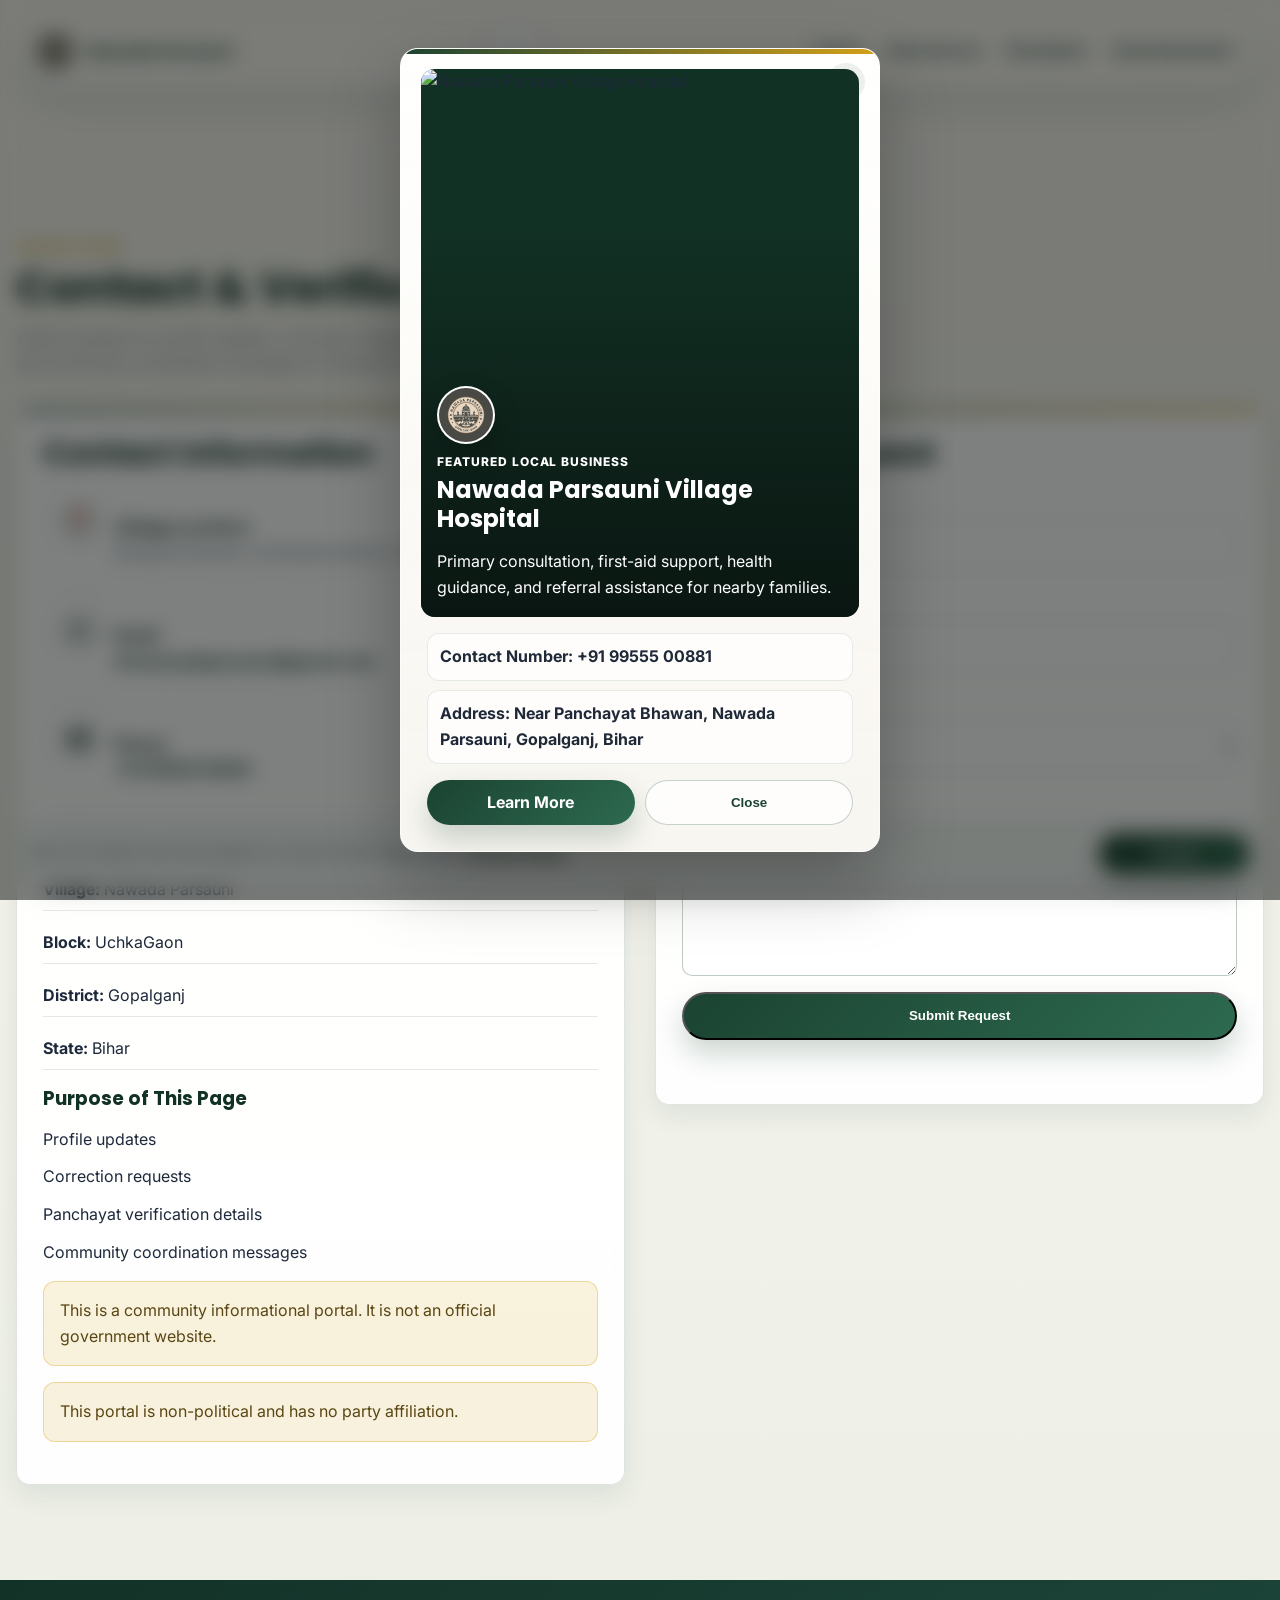
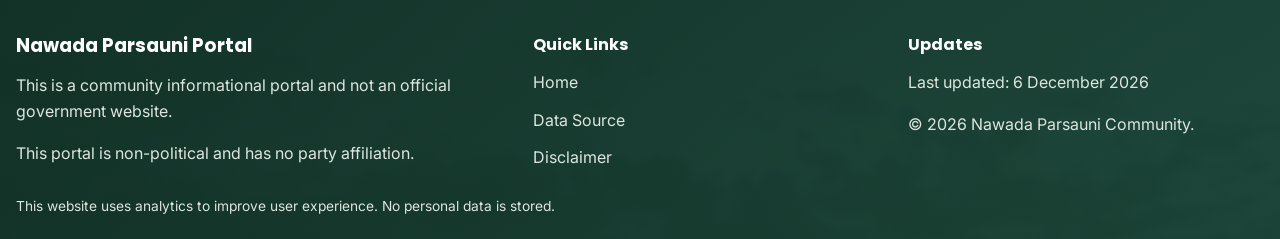
==== commit 43b83f58: "Upadted new version" ====
--- a/contact.html
+++ b/contact.html
@@ -1 +1,159 @@
-<!DOCTYPE html><html lang="en"><head><meta charset="UTF-8"><meta name="viewport" content="width=device-width,initial-scale=1"><meta name="description" content="Contact, verification and correction request page for Nawada Parsauni community portal."><meta name="keywords" content="Nawada Parsauni contact, Gram Panchayat update form, UchkaGaon verification"><meta name="author" content="Nawada Parsauni Community Portal"><meta name="theme-color" content="#1f3b2d"><meta property="og:type" content="website"><meta property="og:title" content="Contact and Verification | Nawada Parsauni"><meta property="og:description" content="Contact, verification and correction request page for Nawada Parsauni community portal."><meta property="og:url" content="https://nawada-parsauni.vercel.app/contact.html"><title>Contact and Verification | Nawada Parsauni</title><link rel="manifest" href="manifest.json"><link rel="icon" type="image/png" sizes="192x192" href="icons/icon-192.png"><link rel="apple-touch-icon" href="icons/icon-192.png"><link rel="preconnect" href="https://fonts.googleapis.com"><link rel="preconnect" href="https://fonts.gstatic.com" crossorigin><link href="https://fonts.googleapis.com/css2?family=Inter:wght@400;600;700&family=Poppins:wght@600;700&display=swap" rel="stylesheet"><link rel="stylesheet" href="style.css"><script async src="https://www.googletagmanager.com/gtag/js?id=G-DKXYLMYQXK"></script><script defer="defer" src="analytics.js"></script></head><body class="page-shell loaded"><header class="site-header scrolled"><nav class="navbar container" aria-label="Main navigation"><a class="brand" href="index.html"><img class="brand-mark" src="icons/icon-192.png" alt="Nawada Parsauni logo" width="40" height="40" decoding="async"> <span class="brand-text">Nawada Parsauni</span></a><ul class="nav-links sub-nav"><li><a href="index.html">Home</a></li><li><a href="datasource.html">Data Source</a></li><li><a href="disclaimer.html">Disclaimer</a></li></ul></nav></header><main class="page-content"><section class="section reveal"><div class="container"><h1>Contact & Verification</h1><p class="section-intro">Submit requests for profile updates, correction requests, Panchayat verification details, and community coordination messages for Nawada Parsauni.</p><div class="contact-layout"><article class="glass-card contact-panel"><h2>Village Contact Profile</h2><ul class="clean-list detail-list"><li><strong>Village:</strong> Nawada Parsauni</li><li><strong>Block:</strong> UchkaGaon</li><li><strong>District:</strong> Gopalganj</li><li><strong>State:</strong> Bihar</li></ul><h3>Purpose of This Page</h3><ul class="clean-list"><li>Profile updates</li><li>Correction requests</li><li>Panchayat verification details</li><li>Community coordination messages</li></ul><p class="disclaimer-note">This is a community informational portal. It is not an official government website.</p><p class="disclaimer-note">This portal is non-political and has no party affiliation.</p></article><article class="glass-card form-card"><h2>Submit Request</h2><form id="contactRequestForm" action="https://formsubmit.co/infonawadaparsauni@gmail.com" method="POST" data-email-target="infonawadaparsauni@gmail.com" novalidate><input type="hidden" name="_captcha" value="false"> <input type="hidden" name="_subject" value="Nawada Parsauni - Contact & Verification Request"> <input type="hidden" name="_template" value="table"><div class="hp-field" aria-hidden="true"><label for="websiteField">Website</label> <input id="websiteField" name="_honey" tabindex="-1" autocomplete="off"></div><div class="field"><label for="fullName">Full Name <span aria-hidden="true">*</span></label> <input id="fullName" name="full_name" required autocomplete="name" minlength="3" maxlength="80"></div><div class="field"><label for="mobileNumber">Mobile Number <span aria-hidden="true">*</span></label> <input id="mobileNumber" name="mobile_number" type="tel" inputmode="numeric" pattern="[6-9][0-9]{9}" maxlength="10" required autocomplete="tel-national"></div><div class="field"><label for="requestType">Request Type <span aria-hidden="true">*</span></label> <select id="requestType" name="request_type" required><option value="">Select Request Type</option><option value="Profile Update">Profile Update</option><option value="Correction Request">Correction Request</option><option value="Panchayat Verification">Panchayat Verification</option></select></div><div class="field"><label for="message">Message <span aria-hidden="true">*</span></label> <textarea id="message" name="message" rows="5" required minlength="15" maxlength="1200"></textarea></div><button class="btn btn-primary submit-btn" type="submit">Submit Request</button><p id="formStatus" class="form-status" aria-live="polite"></p></form></article></div></div></section></main><footer class="site-footer"><div class="container footer-grid"><div><h3>Nawada Parsauni Portal</h3><p>This is a community informational portal and not an official government website.</p><p>This portal is non-political and has no party affiliation.</p></div><div><h4>Quick Links</h4><ul class="clean-list"><li><a href="index.html">Home</a></li><li><a href="datasource.html">Data Source</a></li><li><a href="disclaimer.html">Disclaimer</a></li></ul></div><div><h4>Updates</h4><p>Last updated: <span id="lastUpdated">March 2, 2026</span></p><p>&copy; <span id="year"></span> Nawada Parsauni Community.</p></div></div><p class="analytics-note container">This website uses analytics to improve user experience. No personal data is stored.</p></footer><script src="script.js" defer="defer"></script></body></html>+<!DOCTYPE html>
+<html lang="en">
+<head>
+  <meta charset="UTF-8">
+  <meta name="viewport" content="width=device-width, initial-scale=1">
+  <meta name="description" content="Contact, verification and correction request page for Nawada Parsauni community portal.">
+  <meta name="keywords" content="Nawada Parsauni contact, Gram Panchayat update form, UchkaGaon verification">
+  <meta name="author" content="Nawada Parsauni Community Portal">
+  <meta name="theme-color" content="#1f3b2d">
+  <meta property="og:type" content="website">
+  <meta property="og:title" content="Contact and Verification | Nawada Parsauni">
+  <meta property="og:description" content="Contact, verification and correction request page for Nawada Parsauni community portal.">
+  <meta property="og:url" content="https://nawada-parsauni.vercel.app/contact.html">
+  <title>Contact and Verification | Nawada Parsauni</title>
+  <link rel="manifest" href="manifest.json">
+  <link rel="icon" type="image/png" sizes="192x192" href="icons/icon-192.png">
+  <link rel="apple-touch-icon" href="icons/icon-192.png">
+  <link rel="preconnect" href="https://fonts.googleapis.com">
+  <link rel="preconnect" href="https://fonts.gstatic.com" crossorigin>
+  <link href="https://fonts.googleapis.com/css2?family=Inter:wght@400;500;600;700;800&family=Poppins:wght@600;700;800&display=swap" rel="stylesheet">
+  <link rel="stylesheet" href="style.css">
+  <script async src="https://www.googletagmanager.com/gtag/js?id=G-DKXYLMYQXK"></script>
+  <script defer src="analytics.js"></script>
+</head>
+<body class="page-shell loaded">
+  <header class="site-header scrolled">
+    <nav class="navbar container" aria-label="Main navigation">
+      <a class="brand" href="index.html">
+        <img class="brand-mark" src="icons/icon-192.png" alt="Nawada Parsauni logo" width="40" height="40" decoding="async">
+        <span class="brand-text">Nawada Parsauni</span>
+      </a>
+      <ul class="nav-links sub-nav">
+        <li><a href="index.html">Home</a></li>
+        <li><a href="datasource.html">Data Source</a></li>
+        <li><a href="disclaimer.html">Disclaimer</a></li>
+      </ul>
+    </nav>
+  </header>
+
+  <main class="page-content">
+    <section class="section reveal">
+      <div class="container">
+        <p class="section-tag">Contact Desk</p>
+        <h1>Contact & Verification</h1>
+        <p class="section-intro">Submit requests for profile updates, correction requests, Panchayat verification details, and community coordination messages for Nawada Parsauni.</p>
+
+        <div class="contact-layout">
+          <article class="glass-card contact-panel">
+            <h2>Contact Information</h2>
+            <div class="contact-info-list">
+              <div class="contact-info-item">
+                <span class="contact-icon" aria-hidden="true">&#128205;</span>
+                <div>
+                  <h3>Village Location</h3>
+                  <p>Nawada Parsauni, UchkaGaon Block, Gopalganj, Bihar</p>
+                </div>
+              </div>
+              <div class="contact-info-item">
+                <span class="contact-icon" aria-hidden="true">&#9993;</span>
+                <div>
+                  <h3>Email</h3>
+                  <p><a href="mailto:infonawadaparsauni@gmail.com">infonawadaparsauni@gmail.com</a></p>
+                </div>
+              </div>
+              <div class="contact-info-item">
+                <span class="contact-icon" aria-hidden="true">&#9742;</span>
+                <div>
+                  <h3>Phone</h3>
+                  <p><a href="tel:+919955500881">+91 99555 00881</a></p>
+                </div>
+              </div>
+            </div>
+
+            <h2>Village Contact Profile</h2>
+            <ul class="clean-list detail-list">
+              <li><strong>Village:</strong> Nawada Parsauni</li>
+              <li><strong>Block:</strong> UchkaGaon</li>
+              <li><strong>District:</strong> Gopalganj</li>
+              <li><strong>State:</strong> Bihar</li>
+            </ul>
+
+            <h3>Purpose of This Page</h3>
+            <ul class="clean-list">
+              <li>Profile updates</li>
+              <li>Correction requests</li>
+              <li>Panchayat verification details</li>
+              <li>Community coordination messages</li>
+            </ul>
+            <p class="disclaimer-note">This is a community informational portal. It is not an official government website.</p>
+            <p class="disclaimer-note">This portal is non-political and has no party affiliation.</p>
+          </article>
+
+          <article class="glass-card form-card">
+            <h2>Submit Request</h2>
+            <form id="contactRequestForm" action="https://formsubmit.co/infonawadaparsauni@gmail.com" method="POST" data-email-target="infonawadaparsauni@gmail.com" novalidate>
+              <input type="hidden" name="_captcha" value="false">
+              <input type="hidden" name="_subject" value="Nawada Parsauni - Contact & Verification Request">
+              <input type="hidden" name="_template" value="table">
+              <div class="hp-field" aria-hidden="true">
+                <label for="websiteField">Website</label>
+                <input id="websiteField" name="_honey" tabindex="-1" autocomplete="off">
+              </div>
+              <div class="field">
+                <label for="fullName">Full Name <span aria-hidden="true">*</span></label>
+                <input id="fullName" name="full_name" required autocomplete="name" minlength="3" maxlength="80">
+              </div>
+              <div class="field">
+                <label for="mobileNumber">Mobile Number <span aria-hidden="true">*</span></label>
+                <input id="mobileNumber" name="mobile_number" type="tel" inputmode="numeric" pattern="[6-9][0-9]{9}" maxlength="10" required autocomplete="tel-national">
+              </div>
+              <div class="field">
+                <label for="requestType">Request Type <span aria-hidden="true">*</span></label>
+                <select id="requestType" name="request_type" required>
+                  <option value="">Select Request Type</option>
+                  <option value="Profile Update">Profile Update</option>
+                  <option value="Correction Request">Correction Request</option>
+                  <option value="Panchayat Verification">Panchayat Verification</option>
+                </select>
+              </div>
+              <div class="field">
+                <label for="message">Message <span aria-hidden="true">*</span></label>
+                <textarea id="message" name="message" rows="5" required minlength="15" maxlength="1200"></textarea>
+              </div>
+              <button class="btn btn-primary submit-btn" type="submit">Submit Request</button>
+              <p id="formStatus" class="form-status" aria-live="polite"></p>
+            </form>
+          </article>
+        </div>
+      </div>
+    </section>
+  </main>
+
+  <footer class="site-footer">
+    <div class="container footer-grid">
+      <div>
+        <h3>Nawada Parsauni Portal</h3>
+        <p>This is a community informational portal and not an official government website.</p>
+        <p>This portal is non-political and has no party affiliation.</p>
+      </div>
+      <div>
+        <h4>Quick Links</h4>
+        <ul class="clean-list">
+          <li><a href="index.html">Home</a></li>
+          <li><a href="datasource.html">Data Source</a></li>
+          <li><a href="disclaimer.html">Disclaimer</a></li>
+        </ul>
+      </div>
+      <div>
+        <h4>Updates</h4>
+        <p>Last updated: <span id="lastUpdated">March 2, 2026</span></p>
+        <p>&copy; <span id="year"></span> Nawada Parsauni Community.</p>
+      </div>
+    </div>
+    <p class="analytics-note container">This website uses analytics to improve user experience. No personal data is stored.</p>
+  </footer>
+
+  <script src="script.js" defer></script>
+</body>
+</html>
--- a/style.css
+++ b/style.css
@@ -8,14 +8,14 @@
   --text-soft: #4c5a52;
   --border: rgba(46, 79, 63, 0.2);
   --shadow: 0 8px 18px rgba(19, 30, 24, 0.12);
-  --radius-lg: 24px;
-  --radius-md: 16px;
+  --radius-lg: 18px;
+  --radius-md: 12px;
   --space-1: 0.5rem;
   --space-2: 0.75rem;
   --space-3: 1rem;
-  --space-4: 1.5rem;
-  --space-5: 2rem;
-  --space-6: 3rem;
+  --space-4: 1.15rem;
+  --space-5: 1.6rem;
+  --space-6: 2.25rem;
   --transition: 280ms ease;
   --ui-control-bg: rgba(255, 255, 255, 0.78);
   --ui-control-border: rgba(46, 79, 63, 0.22);
@@ -242,18 +242,6 @@
 
 .theme-toggle.dark .theme-icon {
   transform: rotate(200deg) scale(1.04);
-}
-
-.language-toggle {
-  min-height: 42px;
-  border-radius: 999px;
-  border: 1px solid var(--border);
-  background: rgba(255, 255, 255, 0.88);
-  color: var(--primary-dark);
-  font: inherit;
-  font-weight: 700;
-  padding: 0.4rem 0.8rem;
-  cursor: pointer;
 }
 
 .install-btn {
@@ -410,30 +398,30 @@
 }
 
 .hero h1 {
-  margin-top: var(--space-3);
-  font-size: clamp(2rem, 9vw, 3.7rem);
+  margin-top: var(--space-2);
+  font-size: clamp(1.8rem, 7vw, 3.05rem);
   color: var(--primary-dark);
 }
 
 .subtitle {
   max-width: 58ch;
   margin-inline: auto;
-  font-size: clamp(1rem, 3.2vw, 1.15rem);
+  font-size: clamp(0.94rem, 2.5vw, 1.05rem);
 }
 
 .hero-cta {
   display: flex;
   flex-direction: column;
-  gap: var(--space-3);
+  gap: var(--space-2);
   align-items: center;
-  margin: var(--space-5) 0;
+  margin: var(--space-4) 0;
 }
 
 .btn {
-  min-height: 48px;
-  min-width: 180px;
+  min-height: 42px;
+  min-width: 150px;
   border-radius: 999px;
-  padding: 0.8rem 1.5rem;
+  padding: 0.65rem 1.15rem;
   display: inline-flex;
   align-items: center;
   justify-content: center;
@@ -478,9 +466,9 @@
 }
 
 .section {
-  padding: clamp(2.4rem, 6vw, 4.5rem) 0;
+  padding: clamp(1.8rem, 4.5vw, 3.25rem) 0;
   content-visibility: auto;
-  contain-intrinsic-size: 1px 800px;
+  contain-intrinsic-size: 1px 640px;
 }
 
 .search-section {
@@ -952,8 +940,8 @@
 
 .gallery-grid {
   display: grid;
-  gap: clamp(0.9rem, 2vw, 1.25rem);
-  grid-template-columns: repeat(auto-fit, minmax(min(100%, 240px), 1fr));
+  gap: clamp(0.75rem, 1.5vw, 1rem);
+  grid-template-columns: repeat(auto-fit, minmax(min(100%, 220px), 1fr));
   align-items: stretch;
 }
 
@@ -962,11 +950,11 @@
   position: relative;
   min-width: 0;
   aspect-ratio: 4 / 3;
-  border-radius: 18px;
+  border-radius: 14px;
   overflow: hidden;
   background: rgba(255, 255, 255, 0.8);
   border: 1px solid rgba(46, 79, 63, 0.2);
-  box-shadow: 0 14px 28px rgba(16, 28, 22, 0.12);
+  box-shadow: 0 10px 22px rgba(16, 28, 22, 0.11);
   cursor: zoom-in;
   transform: translateY(0);
   isolation: isolate;
@@ -997,7 +985,7 @@
   bottom: 0;
   z-index: 2;
   min-width: 0;
-  padding: 1.2rem 1rem 0.95rem;
+  padding: 0.95rem 0.8rem 0.75rem;
   color: #fff;
   background: transparent;
   display: grid;
@@ -1107,14 +1095,14 @@
 
 .notice-grid {
   display: grid;
-  gap: var(--space-4);
+  gap: var(--space-3);
 }
 
 .notice-card {
   background: var(--surface);
   border: 1px solid rgba(212, 160, 23, 0.25);
   border-radius: var(--radius-md);
-  padding: var(--space-4);
+  padding: var(--space-3);
   box-shadow: var(--shadow);
   opacity: 0;
   transform: translateY(18px);
@@ -1172,18 +1160,20 @@
 }
 
 .notice-download-btn {
-  margin-top: var(--space-3);
+  margin-top: var(--space-2);
   width: 100%;
-  min-height: 46px;
+  min-height: 40px;
 }
 
 .section h2 {
-  font-size: clamp(1.5rem, 5.6vw, 2.3rem);
+  font-size: clamp(1.35rem, 4.5vw, 1.95rem);
   color: var(--primary-dark);
 }
 
 .section-intro {
   max-width: 65ch;
+  margin-bottom: var(--space-3);
+  font-size: 0.96rem;
 }
 
 .info-grid,
@@ -1191,12 +1181,12 @@
 .services-grid,
 .split-grid {
   display: grid;
-  gap: var(--space-4);
+  gap: var(--space-3);
 }
 
 .glass-card {
   border-radius: var(--radius-md);
-  padding: var(--space-4);
+  padding: var(--space-3);
   background: var(--surface);
   border: 1px solid rgba(255, 255, 255, 0.65);
   box-shadow: var(--shadow);
@@ -1215,7 +1205,7 @@
 
 .counter {
   margin: 0;
-  font-size: clamp(2rem, 8vw, 2.6rem);
+  font-size: clamp(1.65rem, 6vw, 2.15rem);
   font-weight: 800;
   color: var(--primary-dark);
 }
@@ -1625,8 +1615,7 @@
   background: linear-gradient(150deg, #161d1a, #101513);
 }
 
-body.dark-mode .theme-toggle,
-body.dark-mode .language-toggle {
+body.dark-mode .theme-toggle {
   background: rgba(26, 31, 29, 0.9);
   color: var(--text);
   border-color: rgba(142, 173, 158, 0.35);
@@ -1677,7 +1666,7 @@
 }
 
 .page-content {
-  padding: 6rem 0 3rem;
+  padding: clamp(4.5rem, 8vw, 5.25rem) 0 clamp(1.5rem, 4vw, 2.4rem);
 }
 
 .source-list article + article {
@@ -1740,32 +1729,62 @@
 
 .contact-layout {
   display: grid;
-  gap: var(--space-4);
-  margin-top: var(--space-4);
+  gap: var(--space-3);
+  margin-top: var(--space-3);
 }
 
 .service-page-head h1 {
-  margin-bottom: var(--space-2);
-  font-size: clamp(1.8rem, 6vw, 2.6rem);
+  margin-bottom: 0.45rem;
+  font-size: clamp(1.35rem, 4vw, 1.85rem);
+}
+
+.service-page-head .eyebrow {
+  margin-top: 0;
+  margin-bottom: 0.4rem;
+  font-size: 0.72rem;
+  letter-spacing: 0.06em;
+}
+
+.service-page-head .section-intro {
+  margin-bottom: 0.75rem;
+  font-size: 0.88rem;
+  line-height: 1.45;
 }
 
 .service-detail-grid {
   display: grid;
-  gap: clamp(0.9rem, 2vw, 1.25rem);
-  margin-top: var(--space-4);
+  gap: clamp(0.55rem, 1vw, 0.75rem);
+  margin-top: 0.7rem;
 }
 
 .service-detail-card {
   padding: 0;
   overflow: hidden;
+  display: flex;
+  flex-direction: column;
+  min-width: 0;
+  border-radius: 10px;
 }
 
 #services {
   background: linear-gradient(180deg, rgba(255, 255, 255, 0), rgba(46, 79, 63, 0.045) 42%, rgba(255, 255, 255, 0));
+  padding-block: clamp(1.25rem, 3vw, 2.35rem);
+}
+
+#services h2 {
+  margin-bottom: 0.45rem;
+  font-size: clamp(1.25rem, 3.2vw, 1.7rem);
+}
+
+#services .section-intro {
+  margin-bottom: 0.75rem;
+  font-size: 0.86rem;
+  line-height: 1.45;
 }
 
 .service-overview-grid {
-  grid-template-columns: repeat(auto-fit, minmax(min(100%, 260px), 1fr));
+  gap: clamp(0.55rem, 1vw, 0.8rem);
+  grid-template-columns: repeat(auto-fit, minmax(min(100%, 190px), 1fr));
   align-items: stretch;
 }
 
@@ -1773,20 +1792,20 @@
   position: relative;
   display: flex;
   min-height: 0;
-  border-radius: 18px;
+  border-radius: 10px;
   border: 1px solid rgba(46, 79, 63, 0.16);
   background: rgba(255, 255, 255, 0.74);
-  box-shadow: 0 12px 26px rgba(16, 28, 22, 0.11);
+  box-shadow: 0 7px 16px rgba(16, 28, 22, 0.09);
 }
 
 .service-overview-grid .service-detail-card::before {
   position: absolute;
-  top: 0.95rem;
-  left: 0.95rem;
+  top: 0.58rem;
+  left: 0.58rem;
   z-index: 2;
-  width: 42px;
-  height: 42px;
-  border-radius: 14px;
+  width: 28px;
+  height: 28px;
+  border-radius: 8px;
   display: grid;
   place-items: center;
   background: rgba(255, 255, 255, 0.92);
@@ -1794,7 +1813,7 @@
   box-shadow: 0 10px 20px rgba(16, 28, 22, 0.12);
   color: var(--primary-dark);
   font-family: "Poppins", "Inter", sans-serif;
-  font-size: 1rem;
+  font-size: 0.68rem;
   font-weight: 800;
   line-height: 1;
 }
@@ -1812,7 +1831,7 @@
 .service-overview-grid .service-detail-card[data-category="Medical"]::before {
   content: "+";
   color: #146c43;
-  font-size: 1.55rem;
+  font-size: 1.05rem;
 }
 
 .service-overview-grid .service-detail-card[data-category="Shops"]::before {
@@ -1823,19 +1842,20 @@
 .service-overview-grid .service-detail-card[data-category="Emergency"]::before {
   content: "SOS";
   color: #9c2222;
-  font-size: 0.82rem;
+  font-size: 0.58rem;
 }
 
 .service-overview-grid .service-detail-card:hover,
 .service-overview-grid .service-detail-card:focus-within {
-  transform: translateY(-5px);
-  box-shadow: 0 18px 32px rgba(16, 28, 22, 0.16);
+  transform: translateY(-3px);
+  box-shadow: 0 14px 24px rgba(16, 28, 22, 0.14);
 }
 
 .card-image {
   display: block;
   width: 100%;
-  aspect-ratio: 16 / 10;
+  aspect-ratio: 16 / 6.4;
+  max-height: 150px;
   object-fit: cover;
 }
 
@@ -1856,9 +1876,9 @@
 
 .ad-showcase-card {
   display: grid;
-  gap: clamp(1rem, 2.4vw, 1.5rem);
+  gap: clamp(0.85rem, 1.8vw, 1.15rem);
   align-items: center;
-  padding: clamp(0.85rem, 2vw, 1.1rem);
+  padding: clamp(0.7rem, 1.5vw, 0.9rem);
 }
 
 .ad-showcase-media {
@@ -1868,12 +1888,12 @@
 .ad-showcase-image {
   display: block;
   width: 100%;
-  max-height: min(78vh, 900px);
+  max-height: min(64vh, 720px);
   aspect-ratio: auto;
   object-fit: contain;
   object-position: center;
   margin-inline: auto;
-  border-radius: 18px;
+  border-radius: 14px;
   background: linear-gradient(180deg, rgba(46, 79, 63, 0.04), rgba(46, 79, 63, 0.01));
 }
 
@@ -1925,7 +1945,40 @@
 }
 
 .card-content {
-  padding: var(--space-4);
+  display: flex;
+  flex: 1;
+  flex-direction: column;
+  min-width: 0;
+  padding: 0.68rem;
+}
+
+.service-detail-grid .card-content h2,
+.services-grid .card-content h2 {
+  margin-bottom: 0.32rem;
+  font-size: clamp(0.92rem, 2.4vw, 1.05rem);
+}
+
+.service-detail-grid .card-content p,
+.services-grid .card-content p {
+  margin-bottom: 0.34rem;
+  font-size: 0.78rem;
+  line-height: 1.34;
+}
+
+.service-detail-grid .card-content p:not(:first-of-type),
+.services-grid .card-content p {
+  overflow: hidden;
+  display: -webkit-box;
+  -webkit-line-clamp: 2;
+  -webkit-box-orient: vertical;
+}
+
+.service-detail-grid .map-btn {
+  min-height: 34px;
+  margin-top: auto;
+  padding: 0.42rem 0.65rem;
+  border-radius: 8px;
+  font-size: 0.76rem;
 }
 
 .service-overview-grid .card-content {
@@ -1935,45 +1988,46 @@
   display: flex;
   flex-direction: column;
   min-width: 0;
-  padding: 4.15rem 1rem 1rem;
+  padding: 2.75rem 0.65rem 0.65rem;
 }
 
 .service-overview-grid .card-content h3 {
-  margin-bottom: 0.55rem;
-  font-size: 1.08rem;
+  margin-bottom: 0.32rem;
+  font-size: 0.88rem;
   color: var(--primary-dark);
 }
 
 .service-overview-grid .card-content p {
-  margin-bottom: 0.65rem;
-  font-size: 0.91rem;
-  line-height: 1.45;
-}
-
+  margin-bottom: 0.35rem;
+  font-size: 0.76rem;
+  line-height: 1.32;
+}
+
+.service-overview-grid .card-content p:nth-of-type(2),
 .service-overview-grid .card-content p:nth-of-type(3),
 .service-overview-grid .card-content p:nth-of-type(4) {
-  display: block;
-  font-size: 0.84rem;
+  display: none;
+  font-size: 0.78rem;
   color: var(--text-soft);
 }
 
 .service-overview-grid .card-content p:first-of-type {
   display: flex;
   flex-wrap: wrap;
-  gap: 0.35rem;
+  gap: 0.25rem;
 }
 
 .card-content h2 {
   margin-bottom: var(--space-2);
-  font-size: clamp(1.2rem, 4.6vw, 1.45rem);
+  font-size: clamp(1.05rem, 3.8vw, 1.25rem);
 }
 
 .type-badge {
   display: inline-flex;
   align-items: center;
   border-radius: 999px;
-  padding: 0.3rem 0.7rem;
-  font-size: 0.72rem;
+  padding: 0.18rem 0.42rem;
+  font-size: 0.58rem;
   font-weight: 800;
   letter-spacing: 0.02em;
   text-transform: uppercase;
@@ -2012,31 +2066,46 @@
 .map-btn {
   margin-top: var(--space-2);
   width: 100%;
-  min-height: 52px;
+  min-height: 44px;
 }
 
 .service-overview-grid .map-btn {
   min-width: 0;
-  min-height: 42px;
+  min-height: 32px;
   margin-top: auto;
-  padding: 0.65rem 0.8rem;
-  border-radius: 12px;
-  font-size: 0.9rem;
+  padding: 0.38rem 0.5rem;
+  border-radius: 8px;
+  font-size: 0.72rem;
   overflow-wrap: anywhere;
 }
 
 .service-overview-grid .map-btn + .map-btn {
-  margin-top: 0.5rem;
+  margin-top: 0.3rem;
+}
+
+.page-content .services-grid {
+  display: grid;
+  gap: clamp(0.55rem, 1vw, 0.75rem);
+  margin-top: 0.7rem;
+}
+
+.page-content .services-grid .service-detail-card {
+  border-radius: 10px;
+}
+
+.page-content .services-grid .card-image {
+  aspect-ratio: 4 / 2.05;
+  max-height: 145px;
 }
 
 .nearby-grid {
   display: grid;
-  gap: var(--space-4);
-  margin-top: var(--space-4);
+  gap: var(--space-3);
+  margin-top: var(--space-3);
 }
 
 .nearby-card {
-  border-radius: 18px;
+  border-radius: 14px;
   border: 1px solid rgba(46, 79, 63, 0.2);
   position: relative;
   overflow: hidden;
@@ -2454,7 +2523,7 @@
 
   .desktop-nav {
     display: flex;
-    gap: var(--space-3);
+    gap: 0.45rem;
     align-items: center;
   }
 
@@ -2466,8 +2535,8 @@
   .desktop-nav a {
     text-decoration: none;
     color: var(--primary-dark);
-    min-height: 42px;
-    padding: 0.4rem 0.75rem;
+    min-height: 38px;
+    padding: 0.34rem 0.58rem;
     border-radius: 10px;
     font-weight: 600;
   }
@@ -2526,7 +2595,7 @@
 
   .calendar-list {
     position: relative;
-    gap: var(--space-4);
+    gap: var(--space-3);
   }
 
   .calendar-list::before {
@@ -2554,6 +2623,15 @@
     grid-template-columns: repeat(3, minmax(0, 1fr));
   }
 
+  .page-content .services-grid {
+    grid-template-columns: repeat(2, minmax(0, 1fr));
+  }
+
+  .service-detail-grid .card-image,
+  .page-content .services-grid .card-image {
+    max-height: 135px;
+  }
+
   .split-grid,
   .verification-grid,
   .contact-layout {
@@ -2631,8 +2709,17 @@
     grid-template-columns: repeat(3, minmax(0, 1fr));
   }
 
+  .page-content .services-grid {
+    grid-template-columns: repeat(3, minmax(0, 1fr));
+  }
+
+  .service-detail-grid .card-image,
+  .page-content .services-grid .card-image {
+    max-height: 122px;
+  }
+
   .service-overview-grid {
-    grid-template-columns: repeat(3, minmax(0, 1fr));
+    grid-template-columns: repeat(5, minmax(0, 1fr));
   }
 
   .emergency-grid .election-help {
@@ -2648,19 +2735,27 @@
   .gallery-grid {
     grid-template-columns: repeat(4, minmax(0, 1fr));
   }
+
+  .page-content .services-grid {
+    grid-template-columns: repeat(4, minmax(0, 1fr));
+  }
+
+  .page-content .services-grid .card-image {
+    max-height: 112px;
+  }
 }
 
 @media (max-width: 640px) {
   .container {
-    width: min(100% - 1.1rem, 1180px);
+    width: min(100% - 1rem, 1180px);
   }
 
   .section h2 {
-    font-size: clamp(1.35rem, 8vw, 1.75rem);
+    font-size: clamp(1.22rem, 7vw, 1.55rem);
   }
 
   .section-intro {
-    font-size: 0.94rem;
+    font-size: 0.88rem;
   }
 
   .filter-group {
@@ -2676,7 +2771,7 @@
   }
 
   .gallery-grid {
-    gap: 0.85rem;
+    gap: 0.7rem;
   }
 
   .gallery-item {
@@ -2684,19 +2779,58 @@
   }
 
   .gallery-item figcaption {
-    padding: 1rem 0.85rem 0.75rem;
+    padding: 0.85rem 0.7rem 0.65rem;
   }
 
   .service-detail-grid {
-    margin-top: 1rem;
+    margin-top: 0.75rem;
+  }
+
+  .page-content {
+    padding-top: 4.15rem;
+  }
+
+  .service-detail-grid,
+  .page-content .services-grid {
+    gap: 0.65rem;
+  }
+
+  .service-detail-grid .card-content,
+  .page-content .services-grid .card-content {
+    padding: 0.62rem;
+  }
+
+  .service-detail-grid .card-content h2,
+  .page-content .services-grid .card-content h2 {
+    font-size: 0.9rem;
+  }
+
+  .service-detail-grid .card-content p,
+  .page-content .services-grid .card-content p {
+    font-size: 0.76rem;
+    line-height: 1.32;
+  }
+
+  .service-detail-grid .card-image,
+  .page-content .services-grid .card-image {
+    max-height: 128px;
   }
 
   .service-overview-grid .card-content {
-    padding: 3.9rem 0.85rem 0.85rem;
+    padding: 2.6rem 0.65rem 0.65rem;
+  }
+
+  .service-overview-grid .card-content h3 {
+    font-size: 0.86rem;
+  }
+
+  .service-overview-grid .card-content p:nth-of-type(2) {
+    display: block;
+    font-size: 0.74rem;
   }
 
   .service-overview-grid .map-btn {
-    font-size: 0.86rem;
+    font-size: 0.72rem;
   }
 
   .cookie-banner {
@@ -2788,3 +2922,1585 @@
   }
 }
 
+/* Premium smart village portal refresh */
+:root {
+  --primary: #1B4332;
+  --primary-dark: #123125;
+  --secondary: #2D6A4F;
+  --cream: #F8F6F0;
+  --sage: #DDE5D8;
+  --accent: #D4A017;
+  --text: #1E293B;
+  --text-soft: #526172;
+  --bg: #F8F6F0;
+  --surface: rgba(255, 255, 255, 0.78);
+  --border: rgba(27, 67, 50, 0.16);
+  --shadow: 0 18px 42px rgba(27, 67, 50, 0.12);
+  --shadow-soft: 0 10px 26px rgba(27, 67, 50, 0.09);
+  --radius-lg: 16px;
+  --radius-md: 10px;
+}
+
+html {
+  scroll-padding-top: 84px;
+}
+
+body {
+  overflow-x: hidden;
+  font-family: "Inter", "Nunito", sans-serif;
+  color: var(--text);
+  background:
+    linear-gradient(180deg, rgba(248, 246, 240, 0.96), rgba(221, 229, 216, 0.45)),
+    var(--cream);
+}
+
+body::before {
+  content: "";
+  position: fixed;
+  inset: 0;
+  z-index: -1;
+  pointer-events: none;
+  background-image:
+    linear-gradient(rgba(27, 67, 50, 0.035) 1px, transparent 1px),
+    linear-gradient(90deg, rgba(27, 67, 50, 0.035) 1px, transparent 1px);
+  background-size: 34px 34px;
+  mask-image: linear-gradient(to bottom, rgba(0, 0, 0, 0.7), transparent 72%);
+}
+
+h1,
+h2,
+h3,
+h4 {
+  font-family: "Poppins", sans-serif;
+  letter-spacing: 0;
+  color: var(--primary-dark);
+}
+
+p {
+  color: var(--text-soft);
+}
+
+.container {
+  width: min(1280px, calc(100% - 2rem));
+}
+
+.page-loader {
+  position: fixed;
+  inset: 0;
+  z-index: 3000;
+  display: grid;
+  place-items: center;
+  gap: 0.75rem;
+  background: #f8f6f0;
+  color: var(--primary);
+  transition: opacity 320ms ease, visibility 320ms ease;
+}
+
+.page-loader.is-hidden {
+  opacity: 0;
+  visibility: hidden;
+}
+
+.loader-orb {
+  width: 54px;
+  height: 54px;
+  border-radius: 50%;
+  border: 4px solid rgba(27, 67, 50, 0.16);
+  border-top-color: var(--accent);
+  animation: loader-spin 900ms linear infinite;
+}
+
+.scroll-progress {
+  position: fixed;
+  top: 0;
+  left: 0;
+  right: 0;
+  z-index: 2500;
+  height: 4px;
+  background: transparent;
+}
+
+.scroll-progress-bar {
+  display: block;
+  width: 0%;
+  height: 100%;
+  background: linear-gradient(90deg, var(--accent), var(--secondary));
+  box-shadow: 0 0 18px rgba(212, 160, 23, 0.4);
+}
+
+.site-header {
+  top: 10px;
+  padding-inline: 0.5rem;
+}
+
+.navbar {
+  min-height: 64px;
+  margin-top: 0.35rem;
+  padding: 0.48rem 0.7rem;
+  border: 1px solid rgba(255, 255, 255, 0.65);
+  border-radius: 999px;
+  background: rgba(248, 246, 240, 0.72);
+  box-shadow: 0 16px 36px rgba(27, 67, 50, 0.12);
+  backdrop-filter: blur(18px);
+}
+
+.site-header.scrolled {
+  background: transparent;
+  border-bottom: 0;
+  box-shadow: none;
+}
+
+.brand-text {
+  color: var(--primary);
+  font-family: "Poppins", sans-serif;
+  font-size: 0.98rem;
+}
+
+.brand-mark {
+  background: #fff;
+  border: 1px solid rgba(27, 67, 50, 0.14);
+}
+
+.desktop-nav {
+  gap: 0.08rem;
+}
+
+.desktop-nav a,
+.mobile-menu a {
+  position: relative;
+  color: var(--primary-dark);
+  font-size: 0.86rem;
+}
+
+.desktop-nav a::after {
+  content: "";
+  position: absolute;
+  left: 0.6rem;
+  right: 0.6rem;
+  bottom: 0.3rem;
+  height: 2px;
+  border-radius: 999px;
+  background: var(--accent);
+  transform: scaleX(0);
+  transform-origin: left;
+  transition: transform 220ms ease;
+}
+
+.desktop-nav a:hover::after,
+.desktop-nav a:focus-visible::after,
+.desktop-nav a.active::after {
+  transform: scaleX(1);
+}
+
+.desktop-nav a.active {
+  color: var(--primary);
+  background: rgba(27, 67, 50, 0.08);
+}
+
+.mobile-menu a.active {
+  color: var(--primary);
+  background: rgba(27, 67, 50, 0.08);
+  border-radius: 10px;
+  padding-inline: 0.75rem;
+}
+
+.menu-toggle,
+.theme-toggle {
+  box-shadow: none;
+}
+
+.mobile-menu {
+  top: 84px;
+  right: 0.75rem;
+  border-radius: 18px;
+  border: 1px solid rgba(27, 67, 50, 0.14);
+  background: rgba(248, 246, 240, 0.94);
+}
+
+.hero {
+  min-height: min(760px, 96vh);
+  padding: clamp(6rem, 11vw, 8.5rem) 0 clamp(2.2rem, 5vw, 4rem);
+  color: #fff;
+  background:
+    linear-gradient(90deg, rgba(10, 28, 21, 0.86), rgba(10, 28, 21, 0.58) 48%, rgba(10, 28, 21, 0.22)),
+    url("image/field.webp") center / cover no-repeat;
+}
+
+.hero::after {
+  content: "";
+  position: absolute;
+  inset: auto 0 0;
+  height: 150px;
+  background: linear-gradient(180deg, transparent, var(--cream));
+  pointer-events: none;
+}
+
+.hero-shell {
+  position: relative;
+  z-index: 2;
+  display: grid;
+  gap: clamp(1.2rem, 3vw, 2.4rem);
+  align-items: center;
+}
+
+.hero h1 {
+  max-width: 850px;
+  color: #fff;
+  font-size: clamp(2.3rem, 6vw, 5.15rem);
+  line-height: 1.04;
+  text-wrap: balance;
+}
+
+.hero .subtitle {
+  max-width: 720px;
+  margin-inline: 0;
+  color: rgba(255, 255, 255, 0.88);
+  font-size: clamp(1rem, 2vw, 1.16rem);
+}
+
+.eyebrow,
+.section-tag {
+  color: var(--accent);
+  font-weight: 800;
+  letter-spacing: 0.08em;
+}
+
+.hero-cta {
+  align-items: stretch;
+  justify-content: flex-start;
+}
+
+.btn {
+  min-height: 40px;
+  border-radius: 999px;
+  padding: 0.62rem 1rem;
+}
+
+.btn-primary {
+  background: linear-gradient(135deg, var(--primary), var(--secondary));
+  box-shadow: 0 14px 28px rgba(27, 67, 50, 0.22);
+}
+
+.btn-outline {
+  border-color: rgba(27, 67, 50, 0.24);
+  background: rgba(255, 255, 255, 0.78);
+  color: var(--primary);
+}
+
+.hero .btn-outline {
+  border-color: rgba(255, 255, 255, 0.45);
+  background: rgba(255, 255, 255, 0.14);
+  color: #fff;
+  backdrop-filter: blur(12px);
+}
+
+.hero-mini-stats {
+  display: grid;
+  grid-template-columns: repeat(3, minmax(0, 1fr));
+  gap: 0.7rem;
+  max-width: 620px;
+  margin-top: 1rem;
+}
+
+.mini-stat {
+  padding: 0.9rem;
+  background: rgba(255, 255, 255, 0.14);
+  border-color: rgba(255, 255, 255, 0.28);
+}
+
+.mini-stat span,
+.mini-stat strong {
+  display: block;
+  color: #fff;
+}
+
+.mini-stat strong {
+  margin-top: 0.18rem;
+  font-size: clamp(1.35rem, 3vw, 2rem);
+}
+
+.hero-visual {
+  display: none;
+}
+
+.hero-bg-shape {
+  border: 1px solid rgba(255, 255, 255, 0.18);
+  background: rgba(255, 255, 255, 0.08);
+  backdrop-filter: blur(3px);
+}
+
+.section {
+  padding: clamp(1.8rem, 4vw, 3.4rem) 0;
+  scroll-margin-top: 90px;
+}
+
+.section-head {
+  gap: 1rem;
+  margin-bottom: clamp(1rem, 2.2vw, 1.55rem);
+}
+
+.section-head h2 {
+  margin-bottom: 0.35rem;
+  font-size: clamp(1.55rem, 3vw, 2.35rem);
+}
+
+.section-intro {
+  margin-bottom: 0;
+  line-height: 1.62;
+}
+
+.section-tag {
+  margin-top: 0;
+  margin-bottom: 0.3rem;
+  font-size: 0.75rem;
+  text-transform: uppercase;
+}
+
+.section-head > div:first-child {
+  position: sticky;
+  top: 86px;
+  z-index: 1;
+}
+
+.glass-card,
+.notice-card,
+.contact-card,
+.testimonial-card,
+.request-card,
+.feedback-card,
+.search-panel,
+.search-index-card,
+.listing-card {
+  position: relative;
+  overflow: hidden;
+  border: 1px solid rgba(27, 67, 50, 0.14);
+  background:
+    linear-gradient(180deg, rgba(255, 255, 255, 0.86), rgba(255, 255, 255, 0.66)),
+    var(--surface);
+  box-shadow: var(--shadow-soft);
+}
+
+.glass-card::before,
+.notice-card::before,
+.contact-card::before,
+.listing-card::before {
+  content: "";
+  position: absolute;
+  inset: 0 0 auto;
+  height: 4px;
+  background: linear-gradient(90deg, var(--primary), var(--accent));
+  opacity: 0.88;
+}
+
+.glass-card:hover,
+.notice-card:hover,
+.contact-card:hover,
+.listing-card:hover,
+.search-index-card:hover {
+  transform: translateY(-5px);
+  border-color: rgba(212, 160, 23, 0.36);
+  box-shadow: 0 22px 48px rgba(27, 67, 50, 0.16);
+}
+
+.info-grid,
+.stats-grid,
+.resource-grid,
+.pride-grid,
+.nearby-grid,
+.contact-grid,
+.listing-grid,
+.emergency-grid {
+  gap: clamp(0.75rem, 1.4vw, 1rem);
+}
+
+.info-grid-rich .glass-card,
+.resource-card,
+.pride-card,
+.nearby-card,
+.emergency-card {
+  min-height: 0;
+  padding: 1rem;
+}
+
+.info-grid-rich .glass-card h3,
+.resource-card h3,
+.pride-card h3,
+.nearby-card h3,
+.emergency-card h3 {
+  margin-bottom: 0.45rem;
+  font-size: 1.02rem;
+}
+
+.pride-icon {
+  width: 3rem;
+  height: 3rem;
+  display: grid;
+  place-items: center;
+  margin-bottom: 0.8rem;
+  border-radius: 50%;
+  background: rgba(27, 67, 50, 0.08);
+  color: var(--primary);
+  font-size: 0;
+}
+
+.pride-icon::before {
+  font-size: 1.35rem;
+}
+
+.pride-card:nth-child(1) .pride-icon::before {
+  content: "ED";
+  font-family: "Poppins", sans-serif;
+  font-size: 0.86rem;
+  font-weight: 800;
+}
+
+.pride-card:nth-child(2) .pride-icon::before {
+  content: "AG";
+  font-family: "Poppins", sans-serif;
+  font-size: 0.86rem;
+  font-weight: 800;
+}
+
+.pride-card:nth-child(3) .pride-icon::before {
+  content: "UN";
+  font-family: "Poppins", sans-serif;
+  font-size: 0.86rem;
+  font-weight: 800;
+}
+
+.pride-card:nth-child(4) .pride-icon::before {
+  content: "YT";
+  font-family: "Poppins", sans-serif;
+  font-size: 0.86rem;
+  font-weight: 800;
+}
+
+.info-grid-rich .glass-card::after,
+.resource-card::after,
+.emergency-card::after {
+  position: absolute;
+  top: 0.9rem;
+  right: 0.9rem;
+  width: 2.3rem;
+  height: 2.3rem;
+  display: grid;
+  place-items: center;
+  border-radius: 50%;
+  color: var(--primary);
+  background: rgba(27, 67, 50, 0.08);
+  font-weight: 800;
+}
+
+.info-grid-rich .glass-card::after {
+  content: "i";
+}
+
+.resource-card::after {
+  content: "ED";
+}
+
+.stat-card {
+  padding: 1rem;
+}
+
+.stat-card h3 {
+  margin-bottom: 0.35rem;
+  font-size: 0.95rem;
+}
+
+.stat-card .counter {
+  margin-bottom: 0.15rem;
+  color: var(--primary);
+  font-family: "Poppins", sans-serif;
+  font-size: clamp(1.8rem, 4vw, 2.45rem);
+  line-height: 1;
+}
+
+.notice-grid {
+  gap: 0.9rem;
+}
+
+.notice-card {
+  padding: 1rem;
+}
+
+.notice-head {
+  margin-bottom: 0.5rem;
+}
+
+.student-section {
+  background: linear-gradient(180deg, rgba(221, 229, 216, 0.48), rgba(248, 246, 240, 0));
+}
+
+.resource-card {
+  display: flex;
+  min-height: 210px;
+  flex-direction: column;
+}
+
+.resource-card .btn {
+  margin-top: auto;
+  width: fit-content;
+}
+
+.resource-card:nth-child(2) {
+  border-color: rgba(212, 160, 23, 0.34);
+  background:
+    linear-gradient(180deg, rgba(255, 248, 224, 0.92), rgba(255, 255, 255, 0.72)),
+    var(--surface);
+}
+
+.resource-card:nth-child(2)::after {
+  content: "Rs";
+  color: #8a6510;
+  background: rgba(212, 160, 23, 0.16);
+}
+
+.resource-card:nth-child(3) p::after,
+.resource-card:nth-child(4) p::after {
+  content: "";
+  display: block;
+  height: 6px;
+  margin-top: 0.75rem;
+  border-radius: 999px;
+  background: linear-gradient(90deg, var(--secondary) 72%, rgba(27, 67, 50, 0.12) 72%);
+}
+
+.service-overview-grid {
+  gap: clamp(0.75rem, 1.4vw, 1rem);
+  grid-template-columns: repeat(auto-fit, minmax(min(100%, 210px), 1fr));
+}
+
+.service-overview-grid .service-detail-card {
+  min-height: 285px;
+  border-radius: 12px;
+}
+
+.service-overview-grid .service-detail-card::before {
+  background: rgba(255, 255, 255, 0.9);
+}
+
+.service-overview-grid .card-content {
+  padding: 3rem 0.78rem 0.78rem;
+}
+
+.service-overview-grid .card-content h3 {
+  font-size: 1rem;
+}
+
+.service-overview-grid .map-btn {
+  min-height: 34px;
+}
+
+.emergency {
+  background:
+    linear-gradient(180deg, rgba(255, 235, 235, 0.88), rgba(248, 246, 240, 0.18));
+}
+
+.emergency-card {
+  border-color: rgba(200, 38, 55, 0.26);
+  background:
+    linear-gradient(180deg, rgba(255, 255, 255, 0.9), rgba(255, 242, 242, 0.8)),
+    #fff;
+}
+
+.emergency-card::before {
+  background: linear-gradient(90deg, #b4232f, #ff6b6b);
+}
+
+.emergency-card::after {
+  content: "SOS";
+  color: #b4232f;
+  background: rgba(180, 35, 47, 0.1);
+}
+
+.emergency-card .btn {
+  background: linear-gradient(135deg, #b4232f, #e63946);
+  color: #fff;
+  border-color: transparent;
+}
+
+.gallery-grid {
+  grid-template-columns: repeat(auto-fit, minmax(min(100%, 240px), 1fr));
+  grid-auto-flow: dense;
+  gap: 0.85rem;
+}
+
+.gallery-item {
+  aspect-ratio: 1 / 0.78;
+  border-radius: 16px;
+  border-color: rgba(27, 67, 50, 0.12);
+  box-shadow: 0 14px 30px rgba(27, 67, 50, 0.12);
+}
+
+.gallery-item:nth-child(1),
+.gallery-item:nth-child(5) {
+  grid-column: span 2;
+  aspect-ratio: 16 / 9;
+}
+
+.gallery-item img {
+  object-fit: cover;
+  transform-origin: center;
+}
+
+.gallery-item:hover img,
+.gallery-item:focus-within img {
+  transform: scale(1.07);
+}
+
+.gallery-item.is-hidden {
+  display: none;
+}
+
+.filter-group {
+  gap: 0.45rem;
+}
+
+.filter-btn {
+  min-height: 36px;
+  background: rgba(255, 255, 255, 0.74);
+}
+
+.map-card-modern {
+  display: grid;
+  gap: 1rem;
+  padding: 1rem;
+}
+
+.map-preview,
+.map-frame {
+  min-height: 320px;
+  border-radius: 14px;
+  overflow: hidden;
+}
+
+.site-footer {
+  margin-top: 0;
+  padding: clamp(2rem, 5vw, 3.4rem) 0 1.4rem;
+  background:
+    linear-gradient(135deg, rgba(18, 49, 37, 0.98), rgba(27, 67, 50, 0.94)),
+    url("image/night.webp") center / cover no-repeat;
+}
+
+.footer-grid {
+  gap: 1.2rem;
+}
+
+.scroll-top-btn {
+  position: fixed;
+  right: 18px;
+  z-index: 1300;
+  width: 52px;
+  height: 52px;
+  display: grid;
+  place-items: center;
+  border-radius: 50%;
+  text-decoration: none;
+  font-weight: 800;
+  box-shadow: 0 14px 30px rgba(27, 67, 50, 0.24);
+  transition: transform 220ms ease, opacity 220ms ease, visibility 220ms ease;
+}
+
+.scroll-top-btn {
+  bottom: 24px;
+  border: 0;
+  background: var(--primary);
+  color: #fff;
+  cursor: pointer;
+  opacity: 0;
+  visibility: hidden;
+}
+
+.scroll-top-btn.visible {
+  opacity: 1;
+  visibility: visible;
+}
+
+.scroll-top-btn:hover {
+  transform: translateY(-3px);
+}
+
+.lightbox {
+  backdrop-filter: blur(10px);
+}
+
+.lightbox-content {
+  border-radius: 16px;
+  background: rgba(248, 246, 240, 0.96);
+}
+
+body.dark-mode {
+  --primary: #7BB89A;
+  --primary-dark: #E5F2EA;
+  --secondary: #95C7AB;
+  --bg: #101511;
+  --surface: rgba(22, 31, 26, 0.82);
+  --text: #ECF4EF;
+  --text-soft: #C5D2CA;
+  background:
+    linear-gradient(180deg, rgba(16, 21, 17, 0.98), rgba(20, 28, 23, 0.96)),
+    #101511;
+}
+
+body.dark-mode .navbar,
+body.dark-mode .mobile-menu {
+  background: rgba(17, 24, 20, 0.78);
+  border-color: rgba(229, 242, 234, 0.16);
+}
+
+body.dark-mode .glass-card,
+body.dark-mode .notice-card,
+body.dark-mode .contact-card,
+body.dark-mode .listing-card,
+body.dark-mode .search-panel,
+body.dark-mode .search-index-card {
+  background: linear-gradient(180deg, rgba(27, 37, 32, 0.9), rgba(20, 29, 24, 0.78));
+  border-color: rgba(229, 242, 234, 0.14);
+}
+
+body.dark-mode .page-loader {
+  background: #101511;
+}
+
+body.dark-mode .hero::after {
+  background: linear-gradient(180deg, transparent, #101511);
+}
+
+@media (min-width: 768px) {
+  .hero-shell {
+    grid-template-columns: minmax(0, 1.18fr) minmax(320px, 0.82fr);
+  }
+
+  .hero-visual {
+    display: grid;
+    gap: 0.85rem;
+  }
+
+  .hero-feature-card {
+    padding: 0.7rem;
+    background: rgba(255, 255, 255, 0.14);
+    border-color: rgba(255, 255, 255, 0.28);
+  }
+
+  .hero-feature-card img {
+    width: 100%;
+    max-height: 420px;
+    aspect-ratio: 4 / 5;
+    object-fit: cover;
+    border-radius: 12px;
+  }
+
+  .hero-feature-copy h2,
+  .hero-feature-copy p {
+    color: #fff;
+  }
+
+  .hero-photo-stack {
+    display: grid;
+    grid-template-columns: repeat(2, minmax(0, 1fr));
+    gap: 0.85rem;
+  }
+
+  .hero-photo-stack img {
+    width: 100%;
+    aspect-ratio: 16 / 10;
+    object-fit: cover;
+    border-radius: 14px;
+    border: 1px solid rgba(255, 255, 255, 0.24);
+  }
+
+  .hero-cta {
+    flex-direction: row;
+  }
+
+  .map-card-modern {
+    grid-template-columns: minmax(260px, 0.6fr) minmax(0, 1.4fr);
+    align-items: stretch;
+  }
+}
+
+@media (max-width: 900px) {
+  .section-head > div:first-child {
+    position: static;
+  }
+
+  .navbar {
+    border-radius: 20px;
+  }
+
+  .brand-text {
+    max-width: 150px;
+    overflow: hidden;
+    text-overflow: ellipsis;
+    white-space: nowrap;
+  }
+}
+
+@media (max-width: 640px) {
+  .container {
+    width: min(100% - 1rem, 1280px);
+  }
+
+  .site-header {
+    top: 6px;
+    padding-inline: 0.25rem;
+  }
+
+  .navbar {
+    min-height: 60px;
+    padding: 0.4rem;
+  }
+
+  .ui-controls {
+    gap: 0.25rem;
+  }
+
+  .install-btn {
+    max-width: 116px;
+    padding-inline: 0.5rem;
+    font-size: 0.72rem;
+  }
+
+  .hero {
+    min-height: auto;
+    padding-top: 6.4rem;
+  }
+
+  .hero h1 {
+    font-size: clamp(2rem, 11vw, 3.25rem);
+  }
+
+  .hero-mini-stats {
+    grid-template-columns: 1fr;
+  }
+
+  .section {
+    padding: 1.55rem 0;
+  }
+
+  .section-head {
+    margin-bottom: 0.9rem;
+  }
+
+  .gallery-grid {
+    grid-template-columns: 1fr;
+  }
+
+  .gallery-item,
+  .gallery-item:nth-child(1),
+  .gallery-item:nth-child(5) {
+    grid-column: auto;
+    aspect-ratio: 4 / 3;
+  }
+
+  .resource-card {
+    min-height: 0;
+  }
+
+  .scroll-top-btn {
+    right: 14px;
+    width: 48px;
+    height: 48px;
+  }
+
+  .scroll-top-btn {
+    bottom: calc(76px + env(safe-area-inset-bottom));
+  }
+}
+
+@keyframes loader-spin {
+  to {
+    transform: rotate(360deg);
+  }
+}
+
+/* Site-wide spacing, analytics, and contact refinements */
+.page-content {
+  padding-top: clamp(5rem, 8vw, 6.5rem);
+}
+
+.page-content .section,
+main > .section {
+  padding-block: clamp(2rem, 4.5vw, 4rem);
+}
+
+.page-content .container > h1 {
+  margin-bottom: 0.75rem;
+  font-size: clamp(1.8rem, 4vw, 2.8rem);
+}
+
+.contact-layout,
+.split-grid,
+.service-detail-grid,
+.services-grid,
+.info-grid,
+.stats-grid,
+.resource-grid,
+.pride-grid,
+.notice-grid,
+.gallery-grid,
+.nearby-grid,
+.listing-grid,
+.emergency-grid,
+.calendar-list {
+  gap: clamp(1.25rem, 2.4vw, 2rem);
+}
+
+.pride-grid {
+  display: grid;
+  grid-template-columns: repeat(auto-fit, minmax(min(100%, 240px), 1fr));
+  gap: clamp(1.5rem, 3vw, 2rem);
+  align-items: stretch;
+}
+
+.pride-card,
+.resource-card,
+.contact-card,
+.notice-card,
+.nearby-card,
+.emergency-card,
+.listing-card,
+.stat-card {
+  height: 100%;
+}
+
+.pride-card {
+  display: flex;
+  min-height: 230px;
+  flex-direction: column;
+  align-items: flex-start;
+}
+
+.pride-card:hover {
+  transform: translateY(-7px);
+}
+
+.hero-mini-stats {
+  gap: 1rem;
+}
+
+.mini-stat,
+.stat-card {
+  background: rgba(255, 255, 255, 0.9);
+  border: 1px solid #e5e7eb;
+  box-shadow: 0 16px 34px rgba(31, 41, 55, 0.14);
+  backdrop-filter: blur(16px);
+}
+
+.mini-stat span,
+.mini-stat strong,
+.mini-stat .language-chip-row span {
+  color: #1f2937;
+}
+
+.mini-stat strong {
+  font-size: clamp(1.65rem, 4vw, 2.35rem);
+}
+
+.language-chip-row {
+  display: flex;
+  flex-wrap: wrap;
+  gap: 0.45rem;
+  margin-top: 0.45rem;
+}
+
+.language-chip-row span {
+  display: inline-flex;
+  align-items: center;
+  min-height: 30px;
+  border-radius: 999px;
+  padding: 0.28rem 0.68rem;
+  border: 1px solid rgba(27, 67, 50, 0.16);
+  background: rgba(221, 229, 216, 0.82);
+  color: #1f2937;
+  font-size: 0.8rem;
+  font-weight: 800;
+}
+
+.language-chip-row span:nth-child(1) {
+  background: rgba(33, 114, 229, 0.13);
+  border-color: rgba(33, 114, 229, 0.24);
+  color: #134f9b;
+}
+
+.language-chip-row span:nth-child(2) {
+  background: rgba(27, 67, 50, 0.12);
+  border-color: rgba(27, 67, 50, 0.24);
+  color: #1B4332;
+}
+
+.language-chip-row span:nth-child(3) {
+  background: rgba(212, 160, 23, 0.16);
+  border-color: rgba(212, 160, 23, 0.32);
+  color: #765100;
+}
+
+.language-card-title {
+  display: inline-flex;
+  align-items: center;
+  gap: 0.35rem;
+  font-weight: 900;
+}
+
+.stats-section {
+  background:
+    linear-gradient(180deg, rgba(221, 229, 216, 0.72), rgba(248, 246, 240, 0.2));
+}
+
+.stats-grid {
+  grid-template-columns: repeat(auto-fit, minmax(min(100%, 190px), 1fr));
+}
+
+.stat-card {
+  display: flex;
+  min-height: 210px;
+  flex-direction: column;
+  padding: 1.15rem;
+}
+
+.stat-icon {
+  width: 2.55rem;
+  height: 2.55rem;
+  display: grid;
+  place-items: center;
+  margin-bottom: 0.85rem;
+  border-radius: 50%;
+  background: rgba(27, 67, 50, 0.1);
+  color: var(--primary);
+  font-size: 0.7rem;
+  font-weight: 900;
+}
+
+.stat-card h3 {
+  color: #1f2937;
+  font-size: 1rem;
+}
+
+.stat-card .counter,
+.stat-value {
+  color: #1f2937;
+  font-family: "Poppins", sans-serif;
+  font-size: clamp(1.85rem, 4vw, 2.55rem);
+  line-height: 1.05;
+}
+
+.stat-card > span:last-child {
+  margin-top: auto;
+  color: #4b5563;
+  font-weight: 700;
+}
+
+.stat-language-card .language-chip-row {
+  margin-top: auto;
+}
+
+.contact-grid {
+  grid-template-columns: repeat(auto-fit, minmax(min(100%, 220px), 1fr));
+  gap: clamp(1.25rem, 2.4vw, 1.75rem);
+}
+
+.quick-contact .contact-card,
+.contact-panel,
+.form-card {
+  text-align: left;
+  border-radius: 14px;
+}
+
+.quick-contact .contact-icon,
+.contact-panel::after,
+.form-card::after {
+  margin-inline: 0;
+}
+
+.contact-layout {
+  align-items: start;
+  margin-top: clamp(1.25rem, 2.5vw, 2rem);
+}
+
+.contact-panel,
+.form-card {
+  padding: clamp(1.1rem, 2.5vw, 1.6rem);
+}
+
+.contact-info-list {
+  display: grid;
+  gap: 0.85rem;
+  margin-bottom: 1.35rem;
+}
+
+.contact-info-item {
+  display: grid;
+  grid-template-columns: auto 1fr;
+  gap: 0.8rem;
+  align-items: start;
+  padding: 0.85rem;
+  border: 1px solid rgba(27, 67, 50, 0.12);
+  border-radius: 12px;
+  background: rgba(255, 255, 255, 0.64);
+}
+
+.contact-info-item .contact-icon {
+  width: 44px;
+  height: 44px;
+  margin: 0;
+  border-radius: 50%;
+  font-size: 1.2rem;
+}
+
+.contact-info-item h3 {
+  margin-bottom: 0.18rem;
+  font-size: 0.98rem;
+}
+
+.contact-info-item p {
+  margin-bottom: 0;
+  overflow-wrap: anywhere;
+}
+
+.contact-info-item a {
+  color: var(--primary);
+  font-weight: 800;
+  text-decoration: none;
+}
+
+.section-actions {
+  display: flex;
+  justify-content: center;
+  margin-top: clamp(1.25rem, 2.6vw, 2rem);
+}
+
+.featured-ads-section {
+  background: linear-gradient(180deg, rgba(212, 160, 23, 0.1), rgba(248, 246, 240, 0));
+}
+
+.ad-directory-hero {
+  background:
+    linear-gradient(135deg, rgba(27, 67, 50, 0.1), rgba(212, 160, 23, 0.08)),
+    rgba(248, 246, 240, 0.8);
+}
+
+.ad-category-row {
+  display: flex;
+  flex-wrap: wrap;
+  gap: 0.6rem;
+  margin-top: 1.25rem;
+}
+
+.ad-category-row span {
+  display: inline-flex;
+  min-height: 36px;
+  align-items: center;
+  border-radius: 999px;
+  padding: 0.35rem 0.85rem;
+  border: 1px solid rgba(27, 67, 50, 0.14);
+  background: rgba(255, 255, 255, 0.72);
+  color: var(--primary);
+  font-size: 0.86rem;
+  font-weight: 800;
+  box-shadow: 0 10px 24px rgba(27, 67, 50, 0.08);
+}
+
+.advertisement-grid {
+  display: grid;
+  gap: clamp(1.1rem, 2vw, 1.5rem);
+  grid-template-columns: repeat(auto-fit, minmax(min(100%, 270px), 1fr));
+}
+
+.advertisement-card {
+  position: relative;
+  display: flex;
+  min-height: 100%;
+  flex-direction: column;
+  overflow: hidden;
+  border: 1px solid transparent;
+  border-radius: 16px;
+  background:
+    linear-gradient(#fff, #fff) padding-box,
+    linear-gradient(135deg, rgba(27, 67, 50, 0.55), rgba(212, 160, 23, 0.68)) border-box;
+  box-shadow: 0 18px 38px rgba(27, 67, 50, 0.12);
+  transition: transform 260ms ease, box-shadow 260ms ease;
+}
+
+.advertisement-card:hover,
+.advertisement-card:focus-within {
+  transform: translateY(-7px);
+  box-shadow: 0 26px 56px rgba(27, 67, 50, 0.18);
+}
+
+.ad-media {
+  position: relative;
+  overflow: hidden;
+}
+
+.ad-image {
+  display: block;
+  width: 100%;
+  aspect-ratio: 16 / 9;
+  object-fit: cover;
+  transition: transform 420ms ease;
+}
+
+.advertisement-card:hover .ad-image {
+  transform: scale(1.06);
+}
+
+.ad-category-badge {
+  position: absolute;
+  left: 0.75rem;
+  top: 0.75rem;
+  display: inline-flex;
+  align-items: center;
+  border-radius: 999px;
+  padding: 0.28rem 0.7rem;
+  background: rgba(255, 255, 255, 0.92);
+  color: var(--primary);
+  font-size: 0.76rem;
+  font-weight: 900;
+  box-shadow: 0 10px 24px rgba(0, 0, 0, 0.14);
+  backdrop-filter: blur(12px);
+}
+
+.ad-content {
+  display: flex;
+  flex: 1;
+  flex-direction: column;
+  gap: 0.55rem;
+  padding: 1rem;
+}
+
+.ad-title-row {
+  display: grid;
+  grid-template-columns: auto 1fr;
+  gap: 0.7rem;
+  align-items: center;
+}
+
+.ad-logo {
+  width: 46px;
+  height: 46px;
+  border-radius: 50%;
+  object-fit: cover;
+  border: 1px solid rgba(27, 67, 50, 0.14);
+  background: #fff;
+}
+
+.ad-content h3 {
+  margin-bottom: 0.12rem;
+  font-size: 1.05rem;
+}
+
+.ad-rating {
+  margin-bottom: 0;
+  color: #8a6510;
+  font-size: 0.86rem;
+  font-weight: 900;
+}
+
+.ad-meta {
+  margin-bottom: 0;
+  font-size: 0.88rem;
+}
+
+.ad-status {
+  display: inline-flex;
+  width: fit-content;
+  margin-bottom: 0;
+  border-radius: 999px;
+  padding: 0.25rem 0.62rem;
+  background: rgba(27, 67, 50, 0.08);
+  color: var(--primary);
+  font-size: 0.78rem;
+  font-weight: 900;
+}
+
+.ad-actions {
+  display: grid;
+  grid-template-columns: repeat(2, minmax(0, 1fr));
+  gap: 0.5rem;
+  margin-top: auto;
+}
+
+.ad-actions .btn {
+  min-width: 0;
+  min-height: 38px;
+  padding-inline: 0.65rem;
+  font-size: 0.82rem;
+}
+
+.ad-popup {
+  position: fixed;
+  inset: 0;
+  z-index: 2600;
+  display: grid;
+  place-items: center;
+  padding: 1rem;
+  background: rgba(8, 13, 11, 0.52);
+  opacity: 0;
+  pointer-events: none;
+  backdrop-filter: blur(10px);
+  transition: opacity 300ms ease;
+}
+
+.ad-popup.open {
+  opacity: 1;
+  pointer-events: auto;
+}
+
+.ad-popup.closing {
+  opacity: 0;
+}
+
+.ad-popup-card {
+  position: relative;
+  width: min(480px, 94vw);
+  overflow: hidden;
+  border: 1px solid rgba(255, 255, 255, 0.62);
+  border-radius: 18px;
+  padding: clamp(1.1rem, 4vw, 1.6rem);
+  background:
+    linear-gradient(180deg, rgba(255, 255, 255, 0.96), rgba(248, 246, 240, 0.92)),
+    var(--cream);
+  box-shadow: 0 30px 70px rgba(0, 0, 0, 0.28);
+  transform: translateY(18px) scale(0.98);
+  transition: transform 300ms ease;
+}
+
+.ad-poster-wrap {
+  position: relative;
+  overflow: hidden;
+  margin: -0.35rem -0.35rem 1rem;
+  border-radius: 14px;
+  background: #123125;
+}
+
+.ad-poster-image {
+  display: block;
+  width: 100%;
+  aspect-ratio: 4 / 5;
+  max-height: min(68vh, 620px);
+  object-fit: cover;
+}
+
+.ad-poster-wrap::after {
+  content: "";
+  position: absolute;
+  inset: 28% 0 0;
+  background: linear-gradient(180deg, transparent, rgba(9, 18, 14, 0.88));
+}
+
+.ad-poster-overlay {
+  position: absolute;
+  inset: auto 0 0;
+  z-index: 1;
+  padding: 1rem;
+  color: #fff;
+}
+
+.ad-poster-overlay h2,
+.ad-poster-overlay p {
+  color: #fff;
+}
+
+.ad-poster-overlay h2 {
+  margin-bottom: 0.45rem;
+}
+
+.ad-poster-overlay p:last-child {
+  margin-bottom: 0;
+}
+
+.ad-poster-logo {
+  width: 58px;
+  height: 58px;
+  border-radius: 50%;
+  border: 2px solid rgba(255, 255, 255, 0.72);
+  background: #fff;
+  object-fit: cover;
+  box-shadow: 0 12px 28px rgba(0, 0, 0, 0.24);
+}
+
+.ad-popup-details {
+  display: grid;
+  gap: 0.55rem;
+  margin-bottom: 1rem;
+}
+
+.ad-popup-details p {
+  margin: 0;
+  padding: 0.65rem 0.75rem;
+  border: 1px solid rgba(27, 67, 50, 0.1);
+  border-radius: 12px;
+  background: rgba(255, 255, 255, 0.72);
+  color: #1f2937;
+  font-weight: 700;
+}
+
+.ad-popup.open .ad-popup-card {
+  transform: translateY(0) scale(1);
+}
+
+.ad-popup-card::before {
+  content: "";
+  position: absolute;
+  inset: 0 0 auto;
+  height: 5px;
+  background: linear-gradient(90deg, var(--primary), var(--accent));
+}
+
+.ad-popup-close {
+  position: absolute;
+  top: 0.85rem;
+  right: 0.85rem;
+  width: 38px;
+  height: 38px;
+  border: 0;
+  border-radius: 50%;
+  background: rgba(27, 67, 50, 0.08);
+  color: var(--primary);
+  font-size: 1.35rem;
+  cursor: pointer;
+}
+
+.ad-popup-card h2 {
+  margin-right: 2.6rem;
+  margin-bottom: 1rem;
+}
+
+.ad-popup-list {
+  display: grid;
+  gap: 0.62rem;
+  margin: 0 0 1.15rem;
+  padding: 0;
+  list-style: none;
+}
+
+.ad-popup-list li {
+  display: flex;
+  gap: 0.6rem;
+  align-items: center;
+  padding: 0.66rem 0.75rem;
+  border: 1px solid rgba(27, 67, 50, 0.1);
+  border-radius: 12px;
+  background: rgba(255, 255, 255, 0.72);
+  color: #1f2937;
+  font-weight: 800;
+}
+
+.ad-popup-actions {
+  display: flex;
+  flex-wrap: wrap;
+  gap: 0.6rem;
+}
+
+.ad-popup-actions .btn {
+  flex: 1 1 150px;
+}
+
+.contact-panel h2,
+.form-card h2 {
+  margin-bottom: 0.85rem;
+}
+
+.form-card form {
+  gap: 1rem;
+}
+
+.field input,
+.field select,
+.field textarea {
+  border-radius: 10px;
+  background: rgba(255, 255, 255, 0.96);
+}
+
+.submit-btn {
+  min-height: 48px;
+}
+
+body.dark-mode .mini-stat,
+body.dark-mode .stat-card {
+  background: rgba(236, 244, 239, 0.92);
+  border-color: rgba(229, 231, 235, 0.72);
+}
+
+body.dark-mode .mini-stat span,
+body.dark-mode .mini-stat strong,
+body.dark-mode .stat-card h3,
+body.dark-mode .stat-card .counter,
+body.dark-mode .stat-value,
+body.dark-mode .language-chip-row span {
+  color: #1f2937;
+}
+
+body.dark-mode .stat-card > span:last-child {
+  color: #4b5563;
+}
+
+body.dark-mode .contact-info-item {
+  background: rgba(236, 244, 239, 0.08);
+  border-color: rgba(229, 242, 234, 0.14);
+}
+
+body.dark-mode .advertisement-card {
+  background:
+    linear-gradient(rgba(26, 36, 30, 0.96), rgba(20, 29, 24, 0.94)) padding-box,
+    linear-gradient(135deg, rgba(123, 184, 154, 0.6), rgba(212, 160, 23, 0.62)) border-box;
+}
+
+body.dark-mode .ad-popup-card,
+body.dark-mode .ad-popup-list li,
+body.dark-mode .ad-popup-details p {
+  background: rgba(236, 244, 239, 0.96);
+}
+
+body.dark-mode .ad-popup-card h2,
+body.dark-mode .ad-popup-list li,
+body.dark-mode .ad-popup-details p {
+  color: #1f2937;
+}
+
+@media (max-width: 640px) {
+  .page-content {
+    padding-top: 4.75rem;
+  }
+
+  .contact-layout,
+  .split-grid,
+  .service-detail-grid,
+  .services-grid,
+  .info-grid,
+  .stats-grid,
+  .resource-grid,
+  .pride-grid,
+  .notice-grid,
+  .gallery-grid,
+  .nearby-grid,
+  .listing-grid,
+  .emergency-grid,
+  .calendar-list {
+    gap: 1rem;
+  }
+
+  .stat-card,
+  .pride-card {
+    min-height: 0;
+  }
+
+  .language-chip-row span {
+    min-height: 28px;
+    font-size: 0.76rem;
+  }
+
+  .ad-actions {
+    grid-template-columns: 1fr;
+  }
+
+  .ad-popup-actions {
+    flex-direction: column;
+  }
+
+  .ad-poster-image {
+    aspect-ratio: 4 / 4.6;
+  }
+}
+
